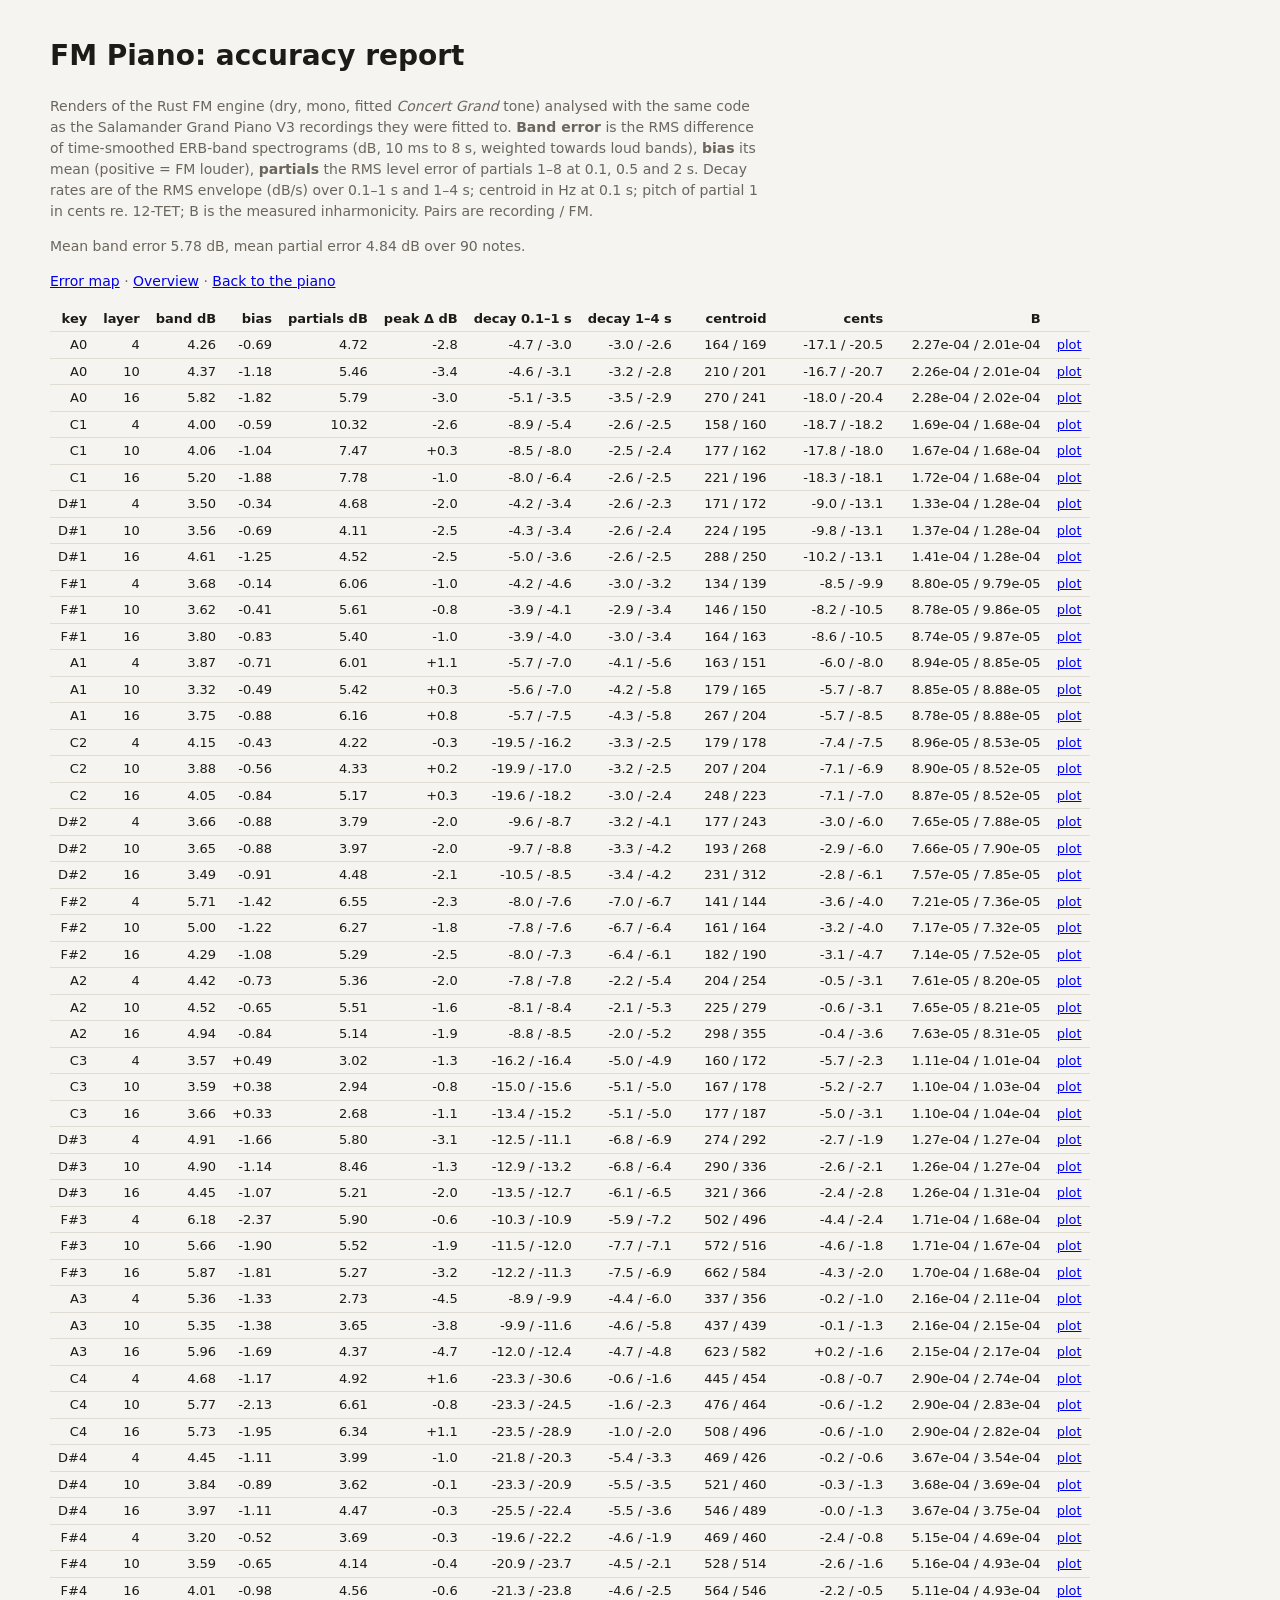
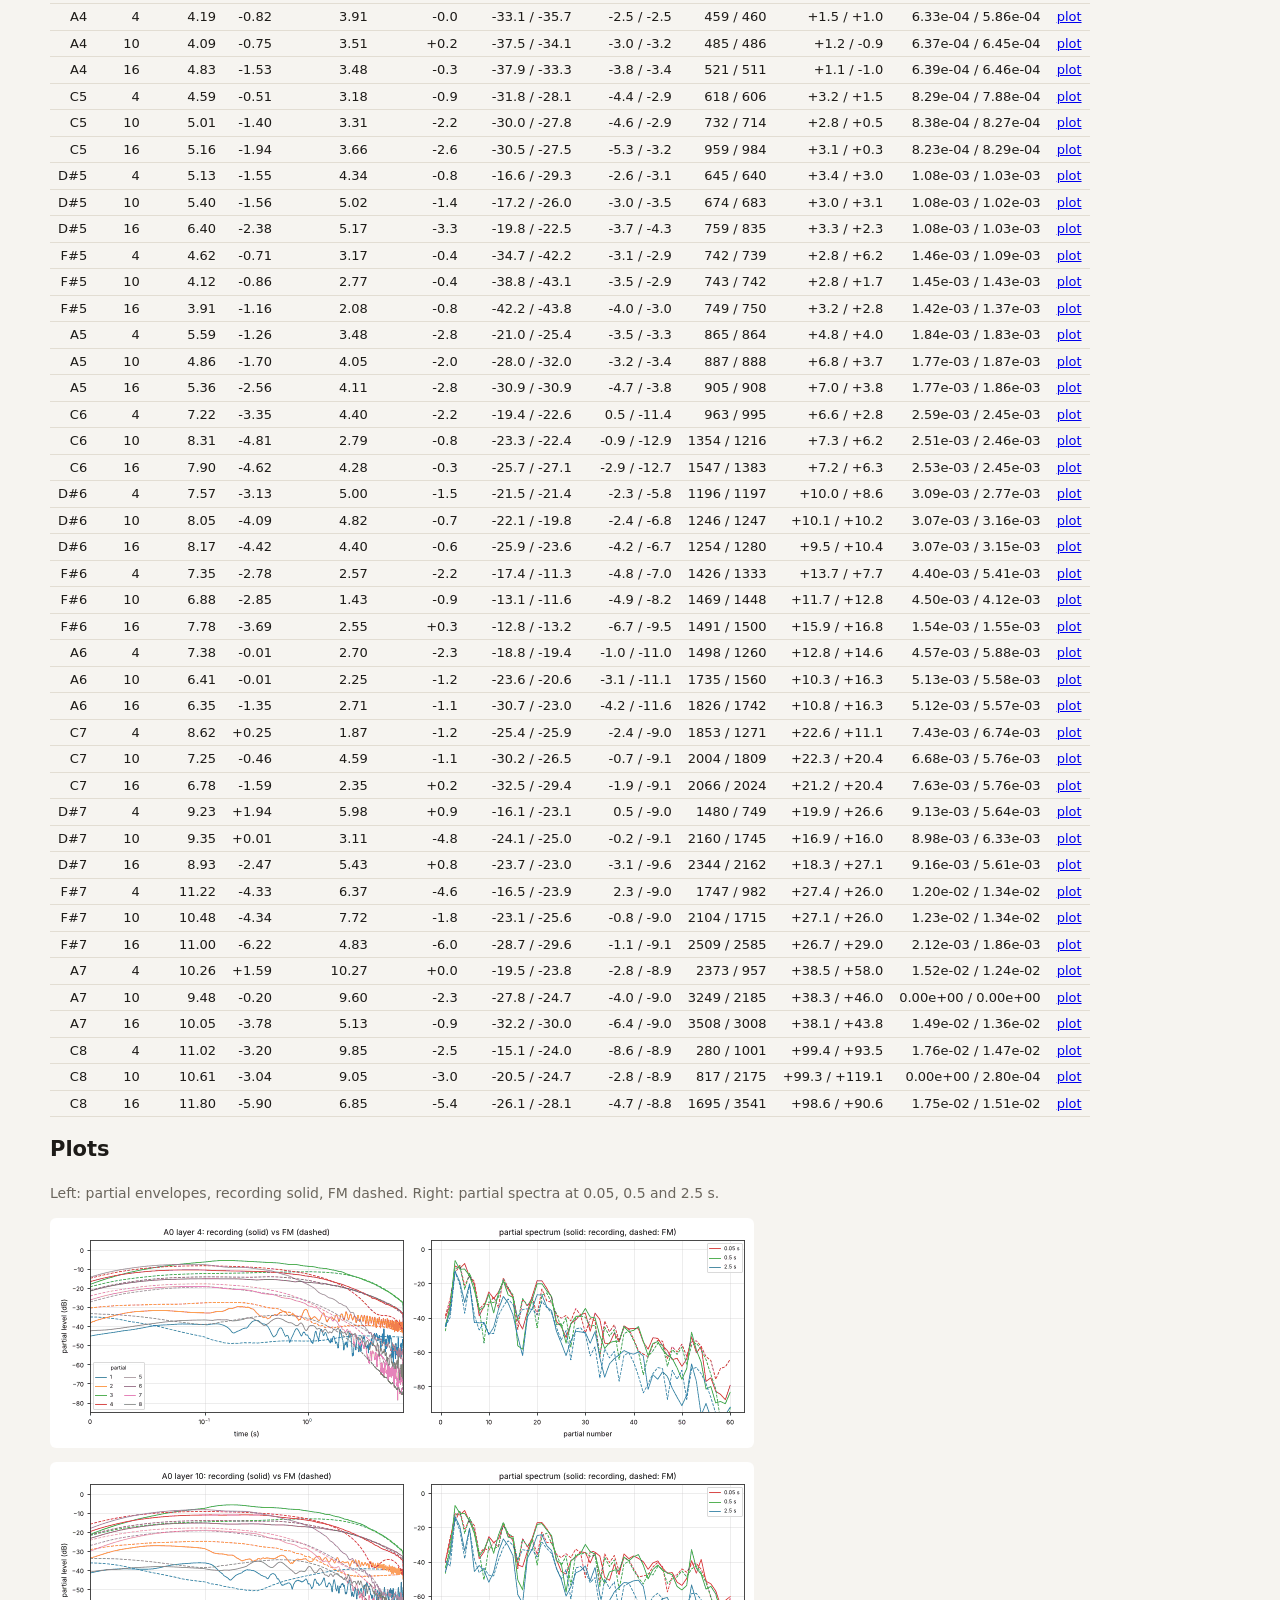
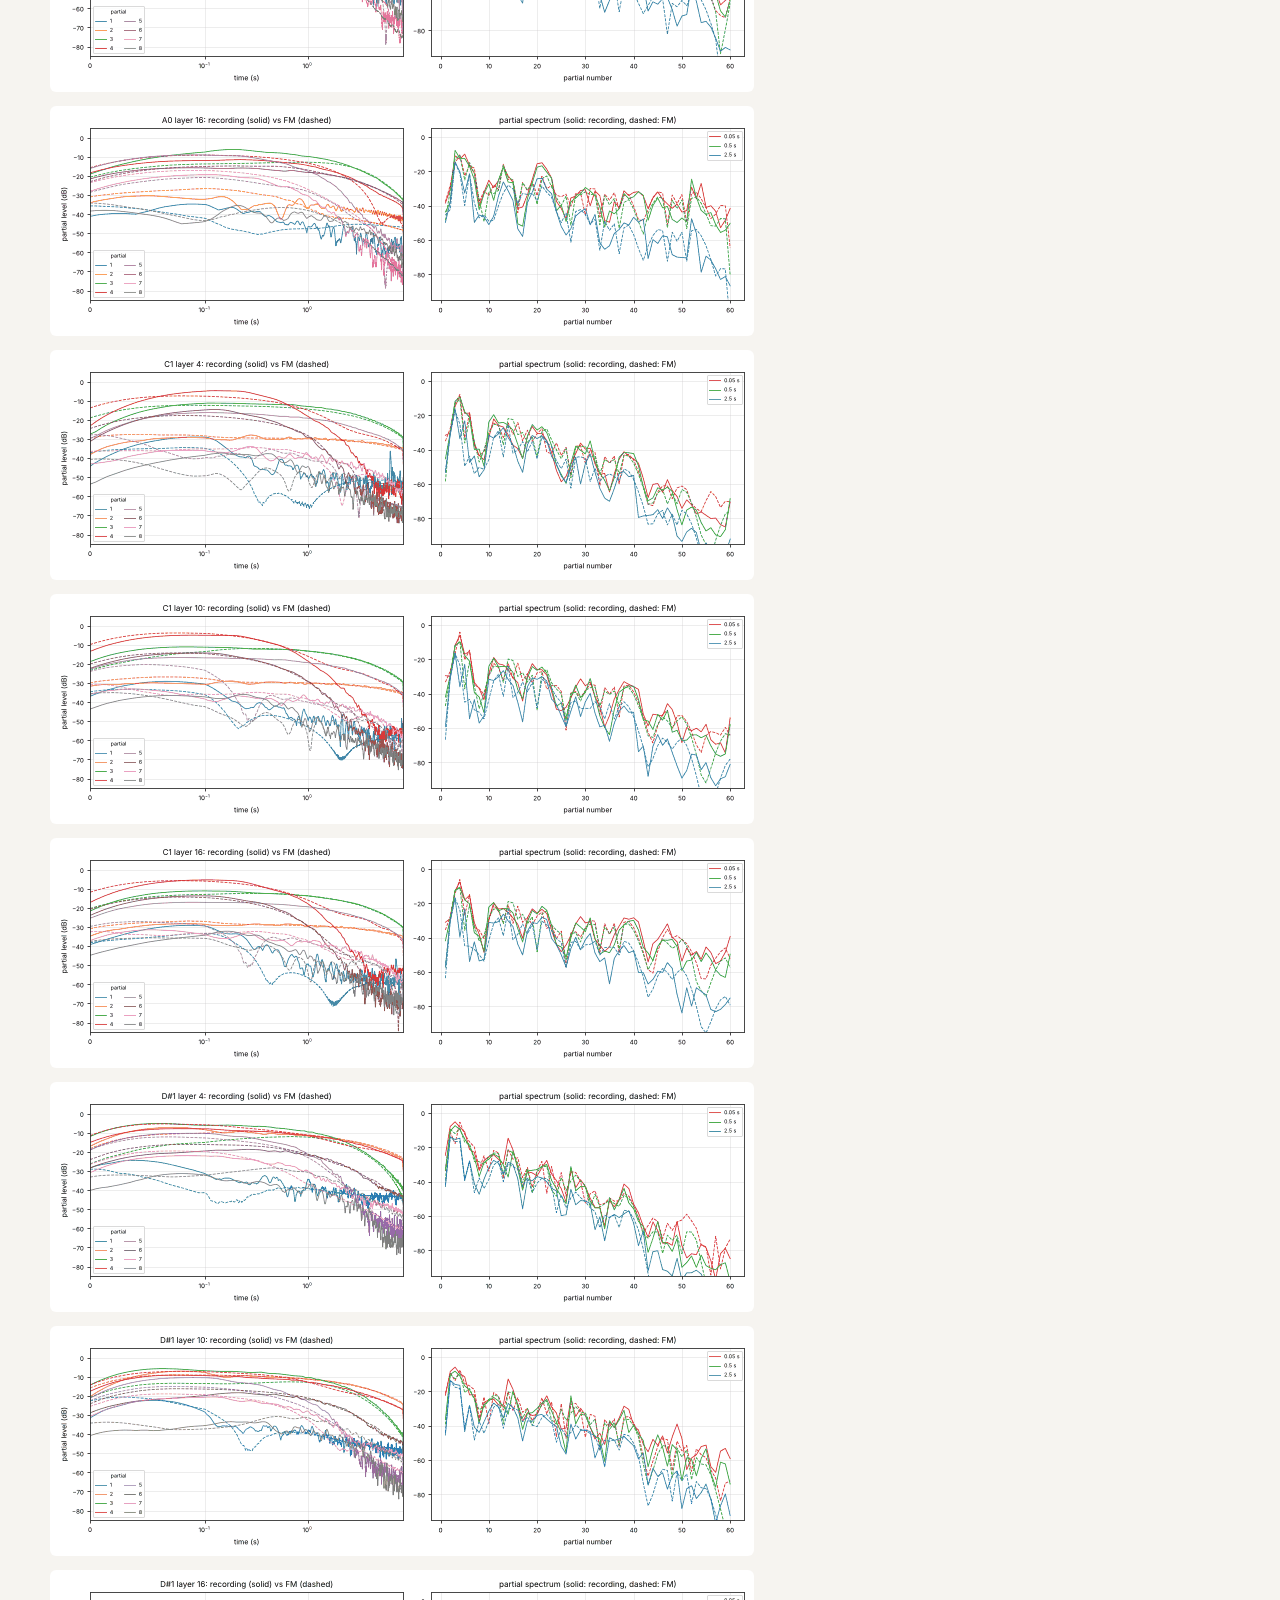
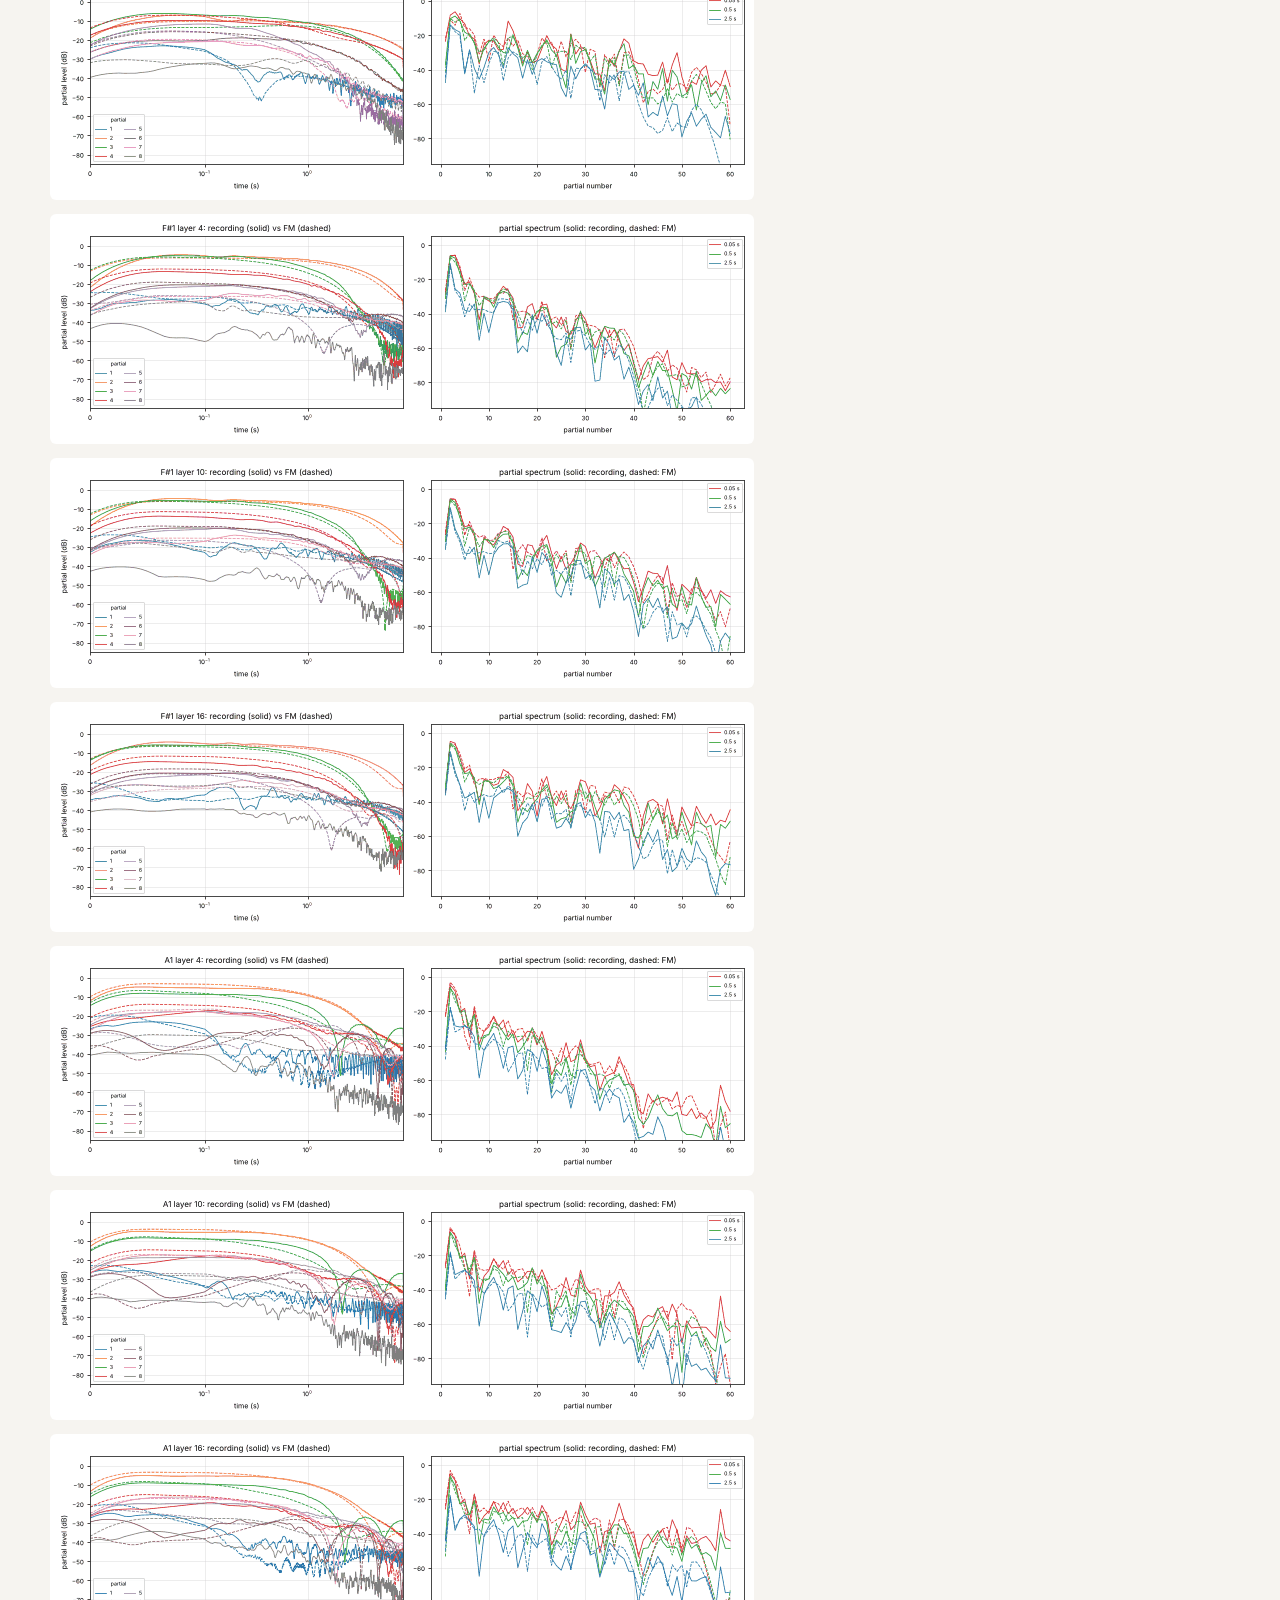
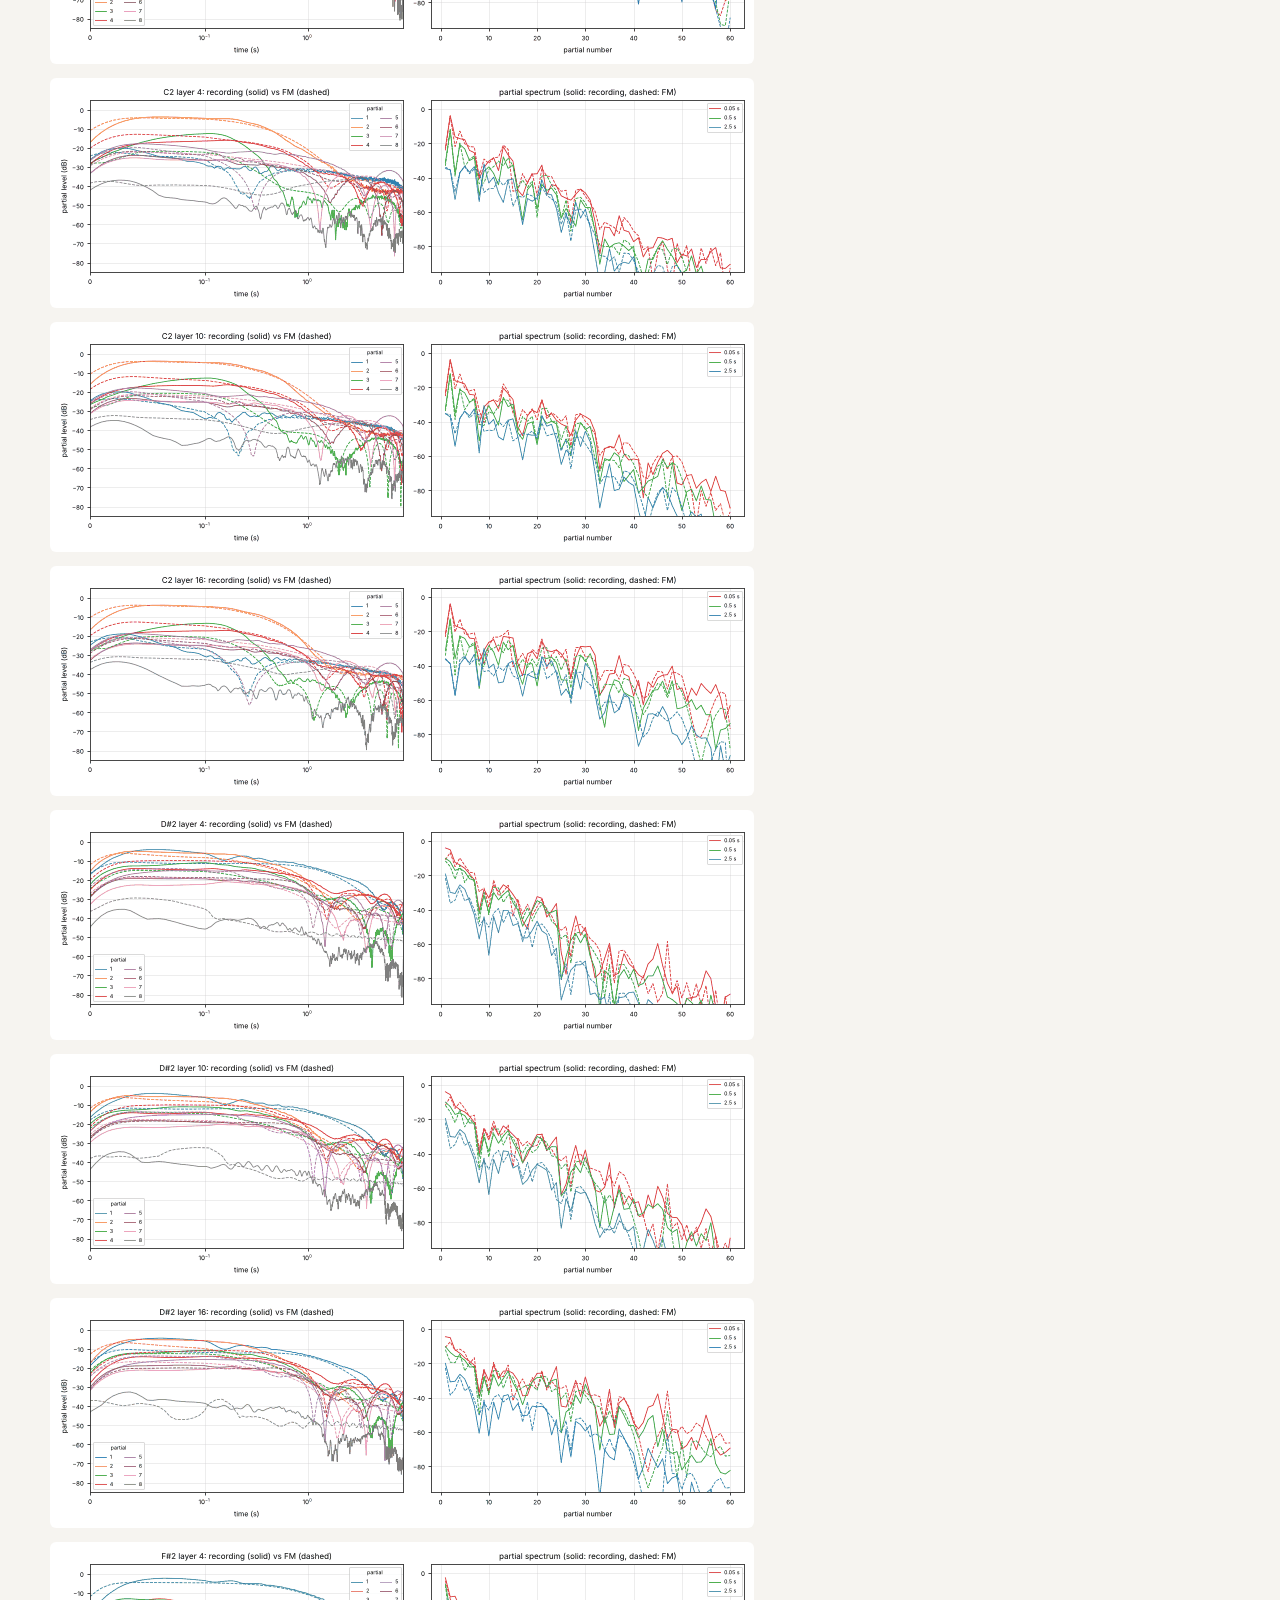
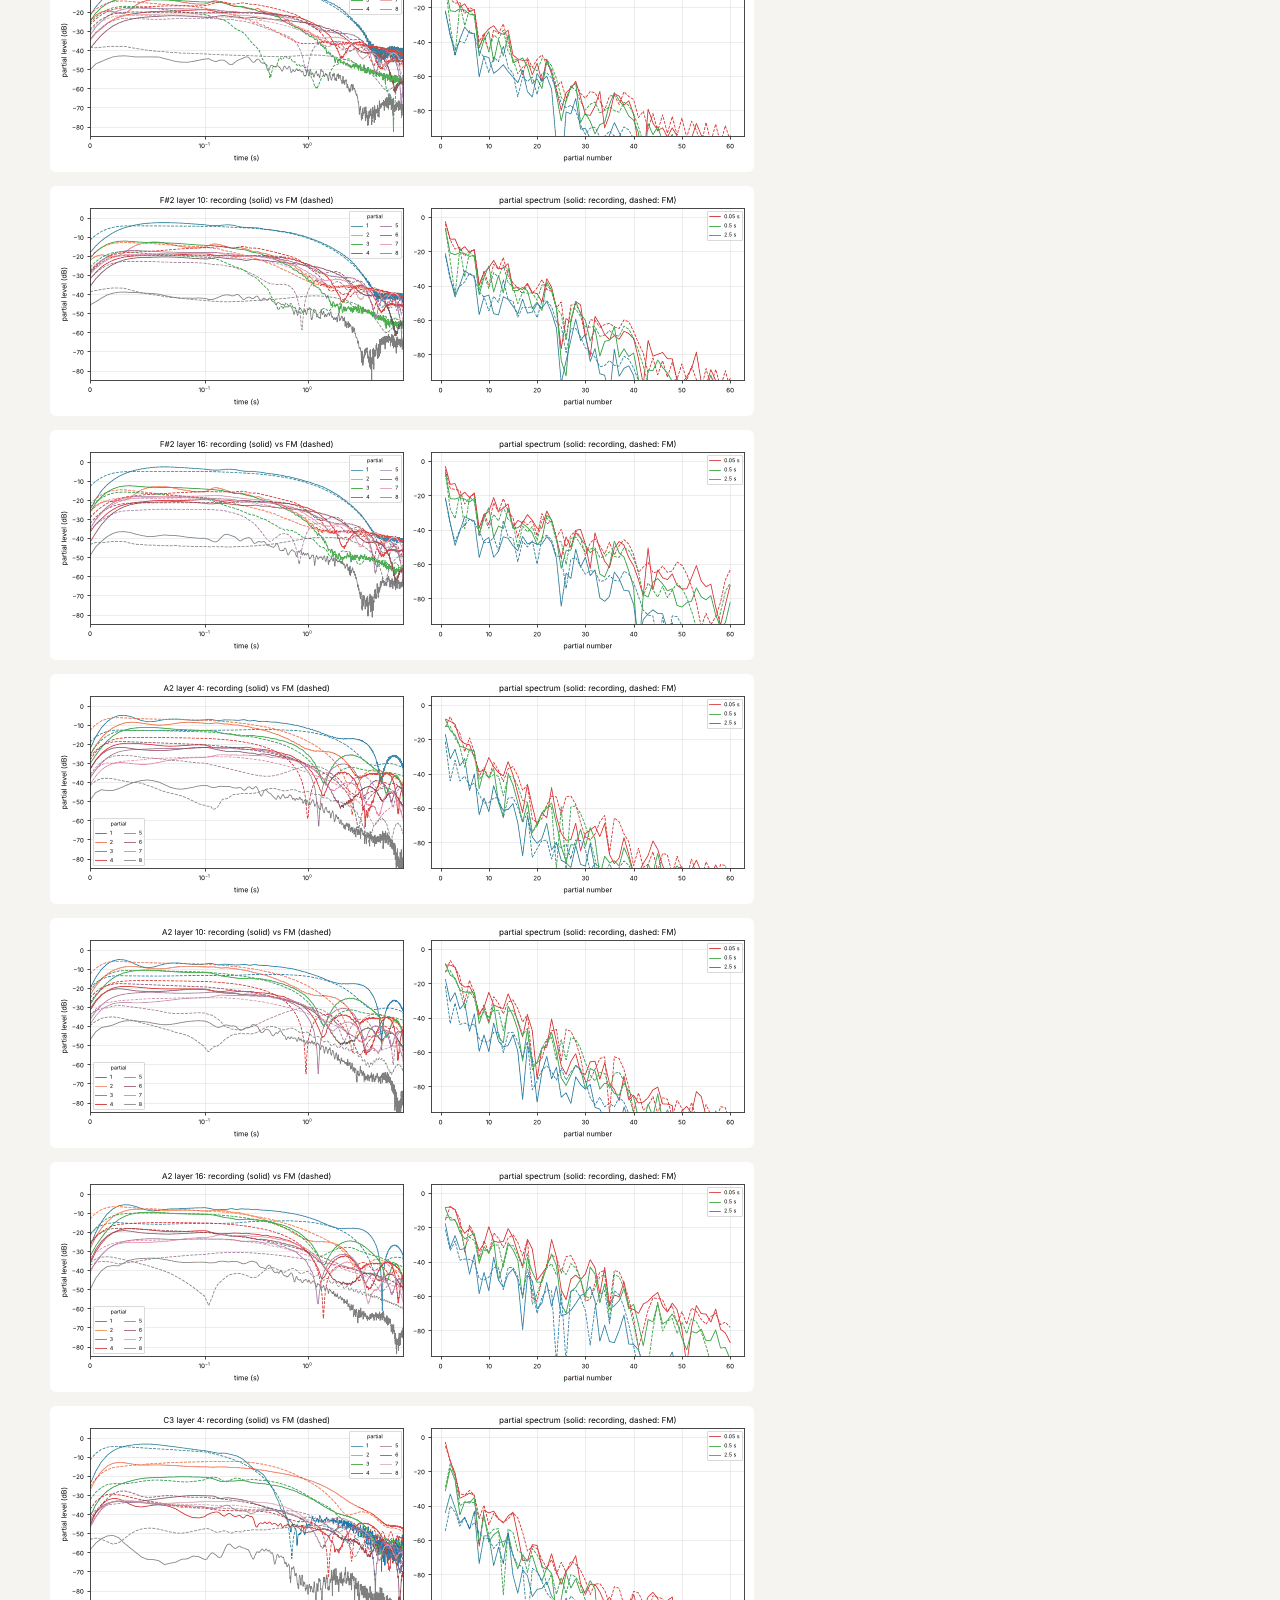
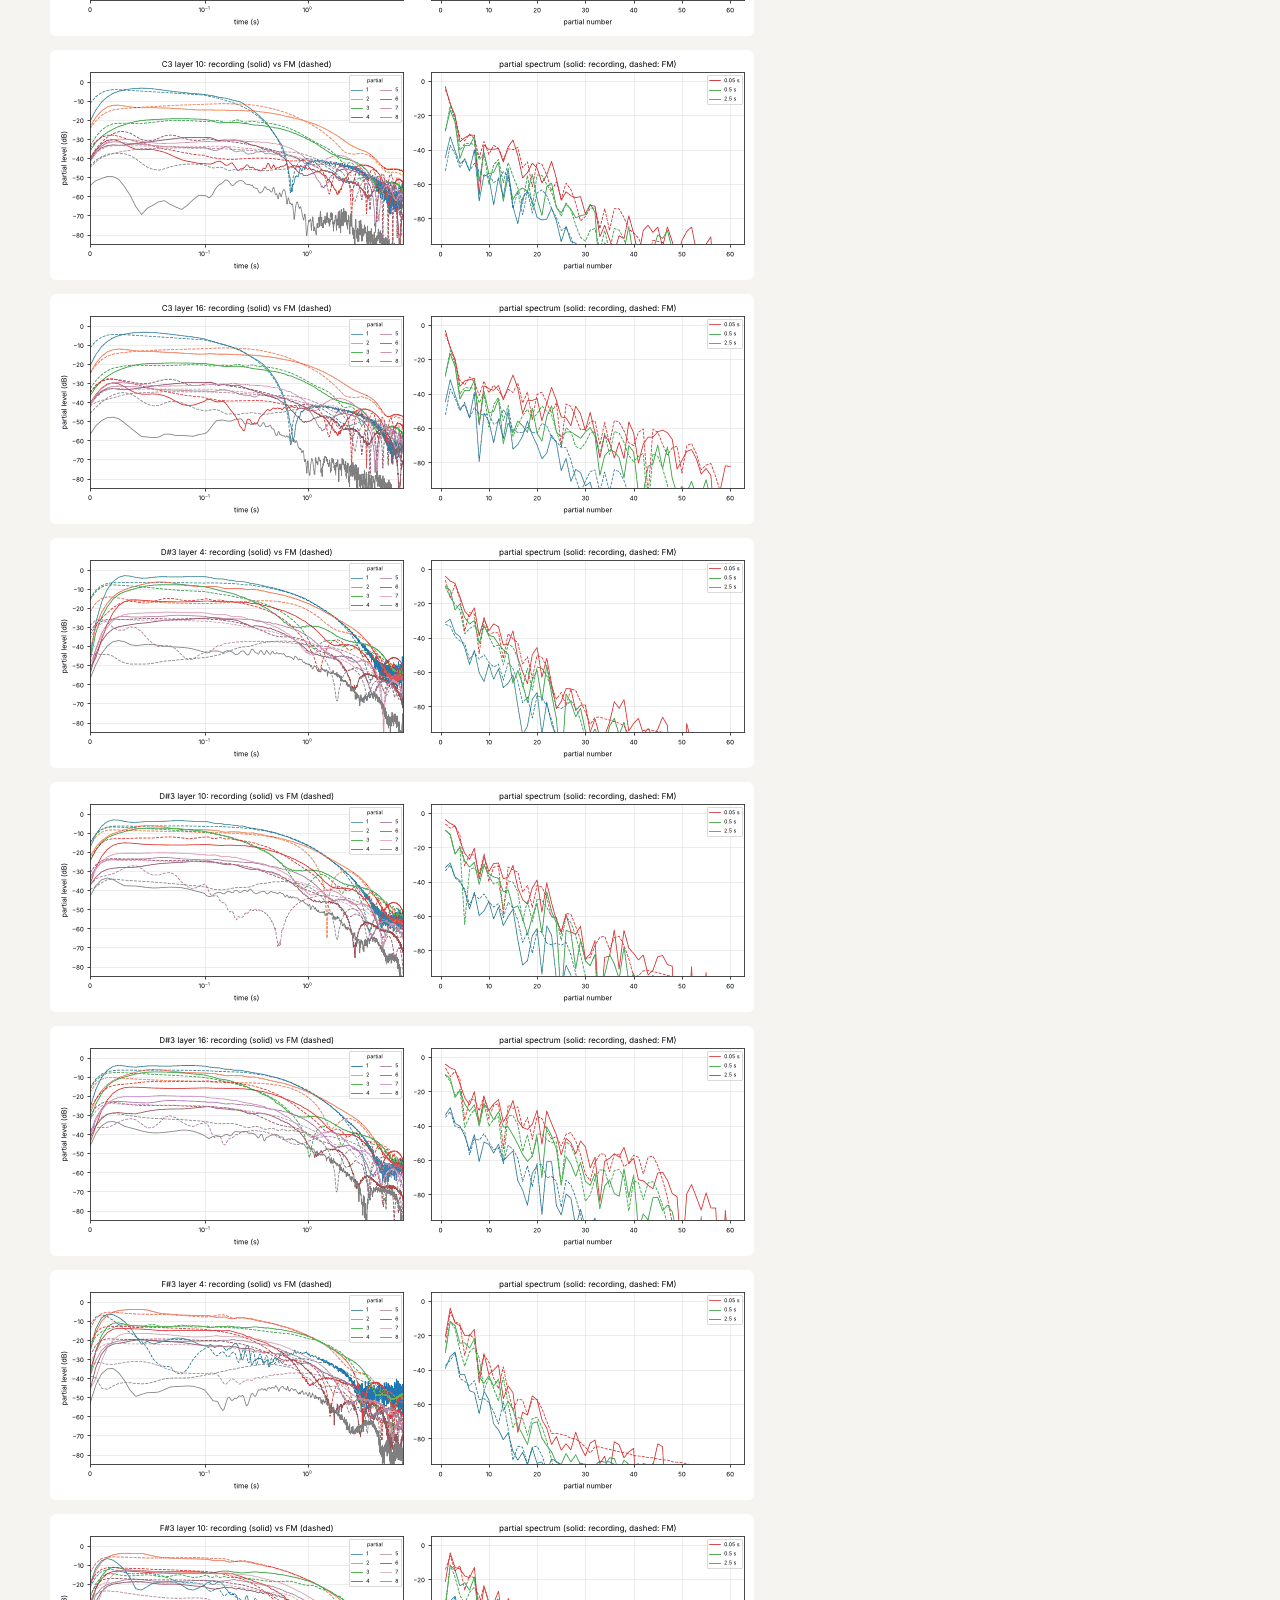
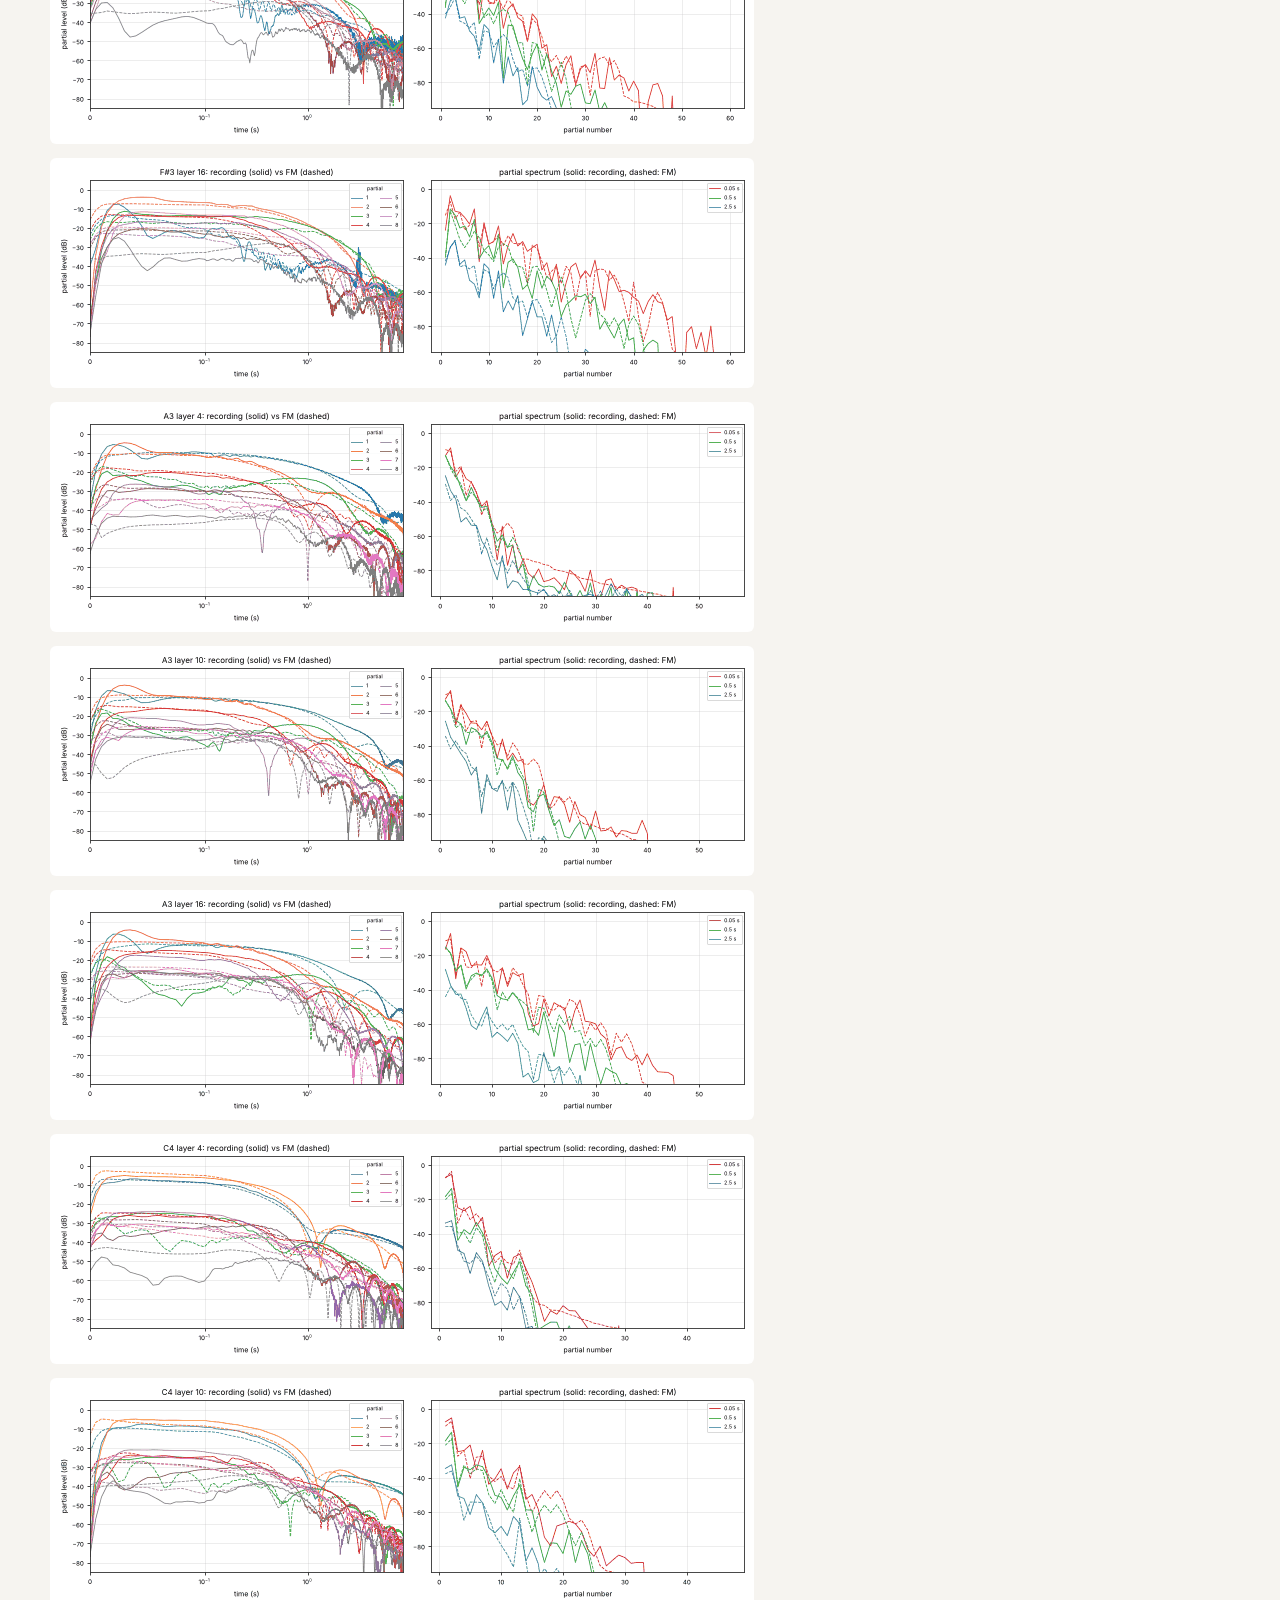
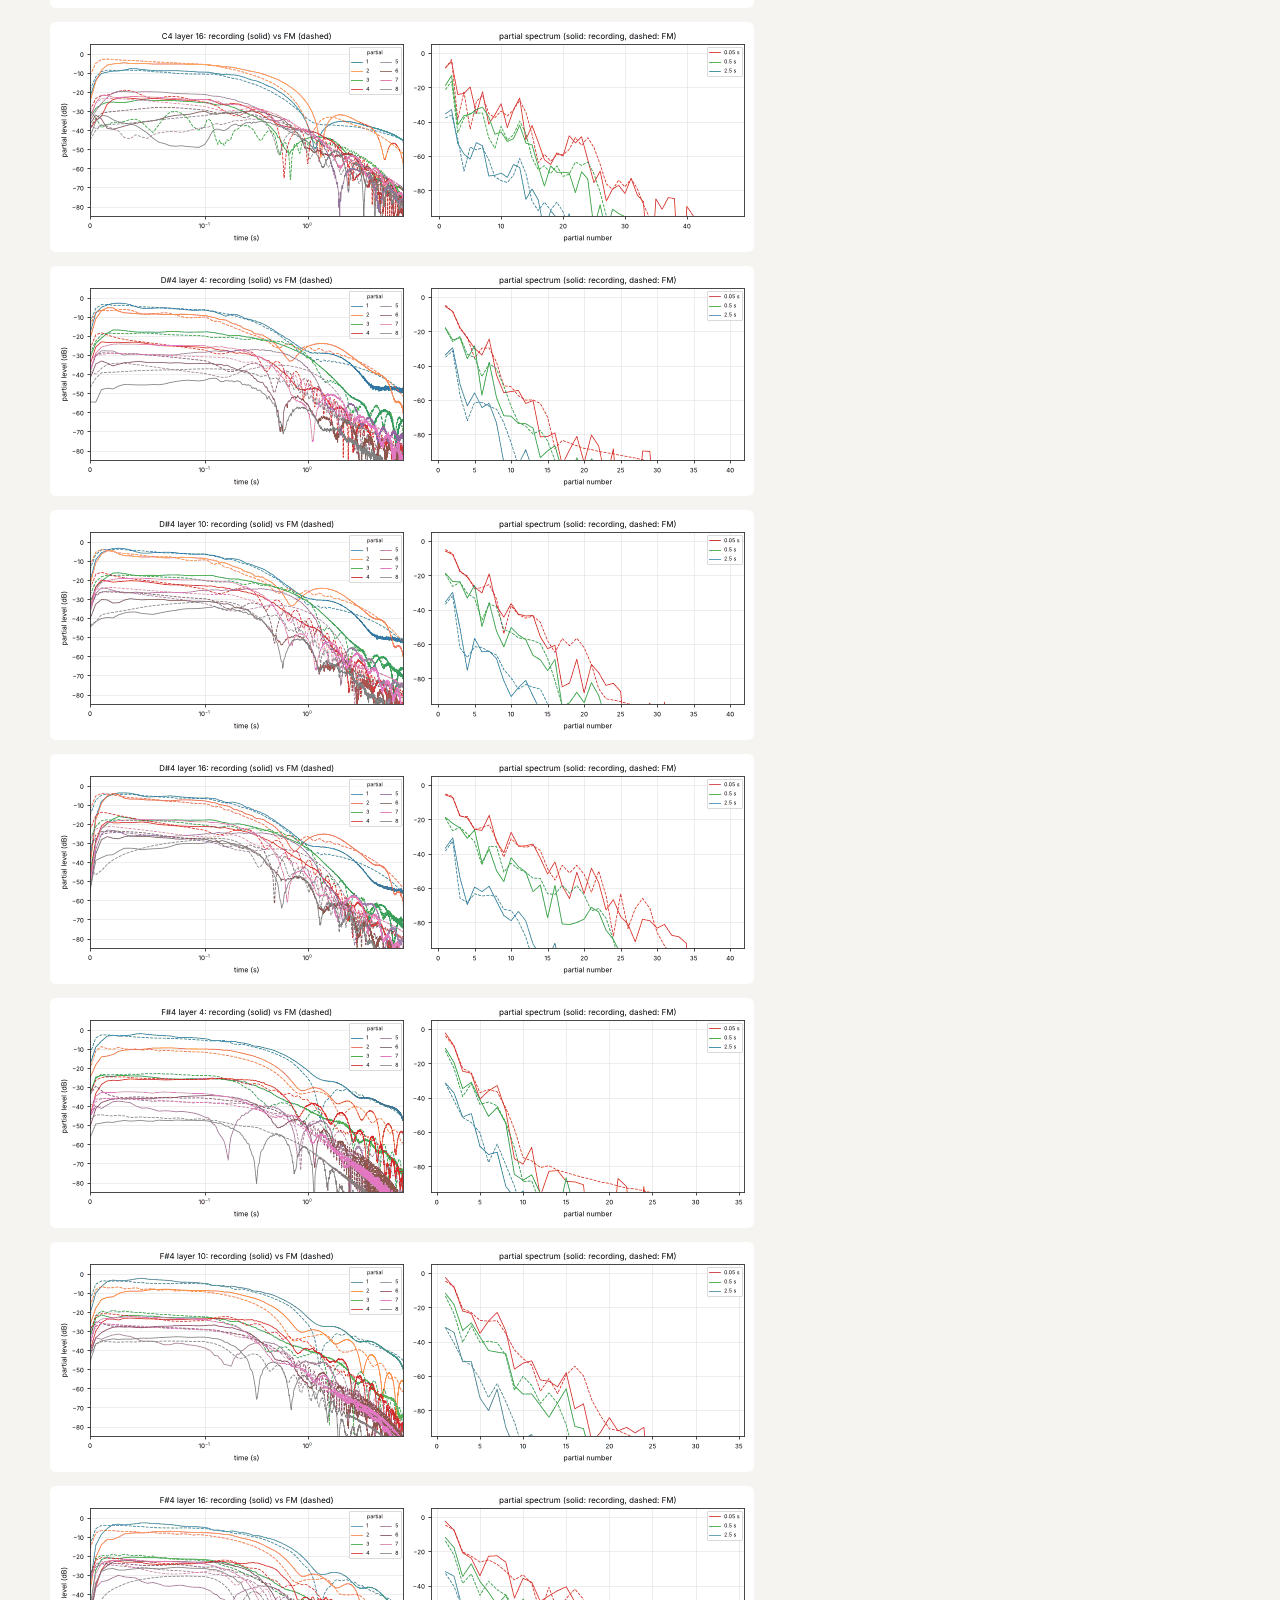
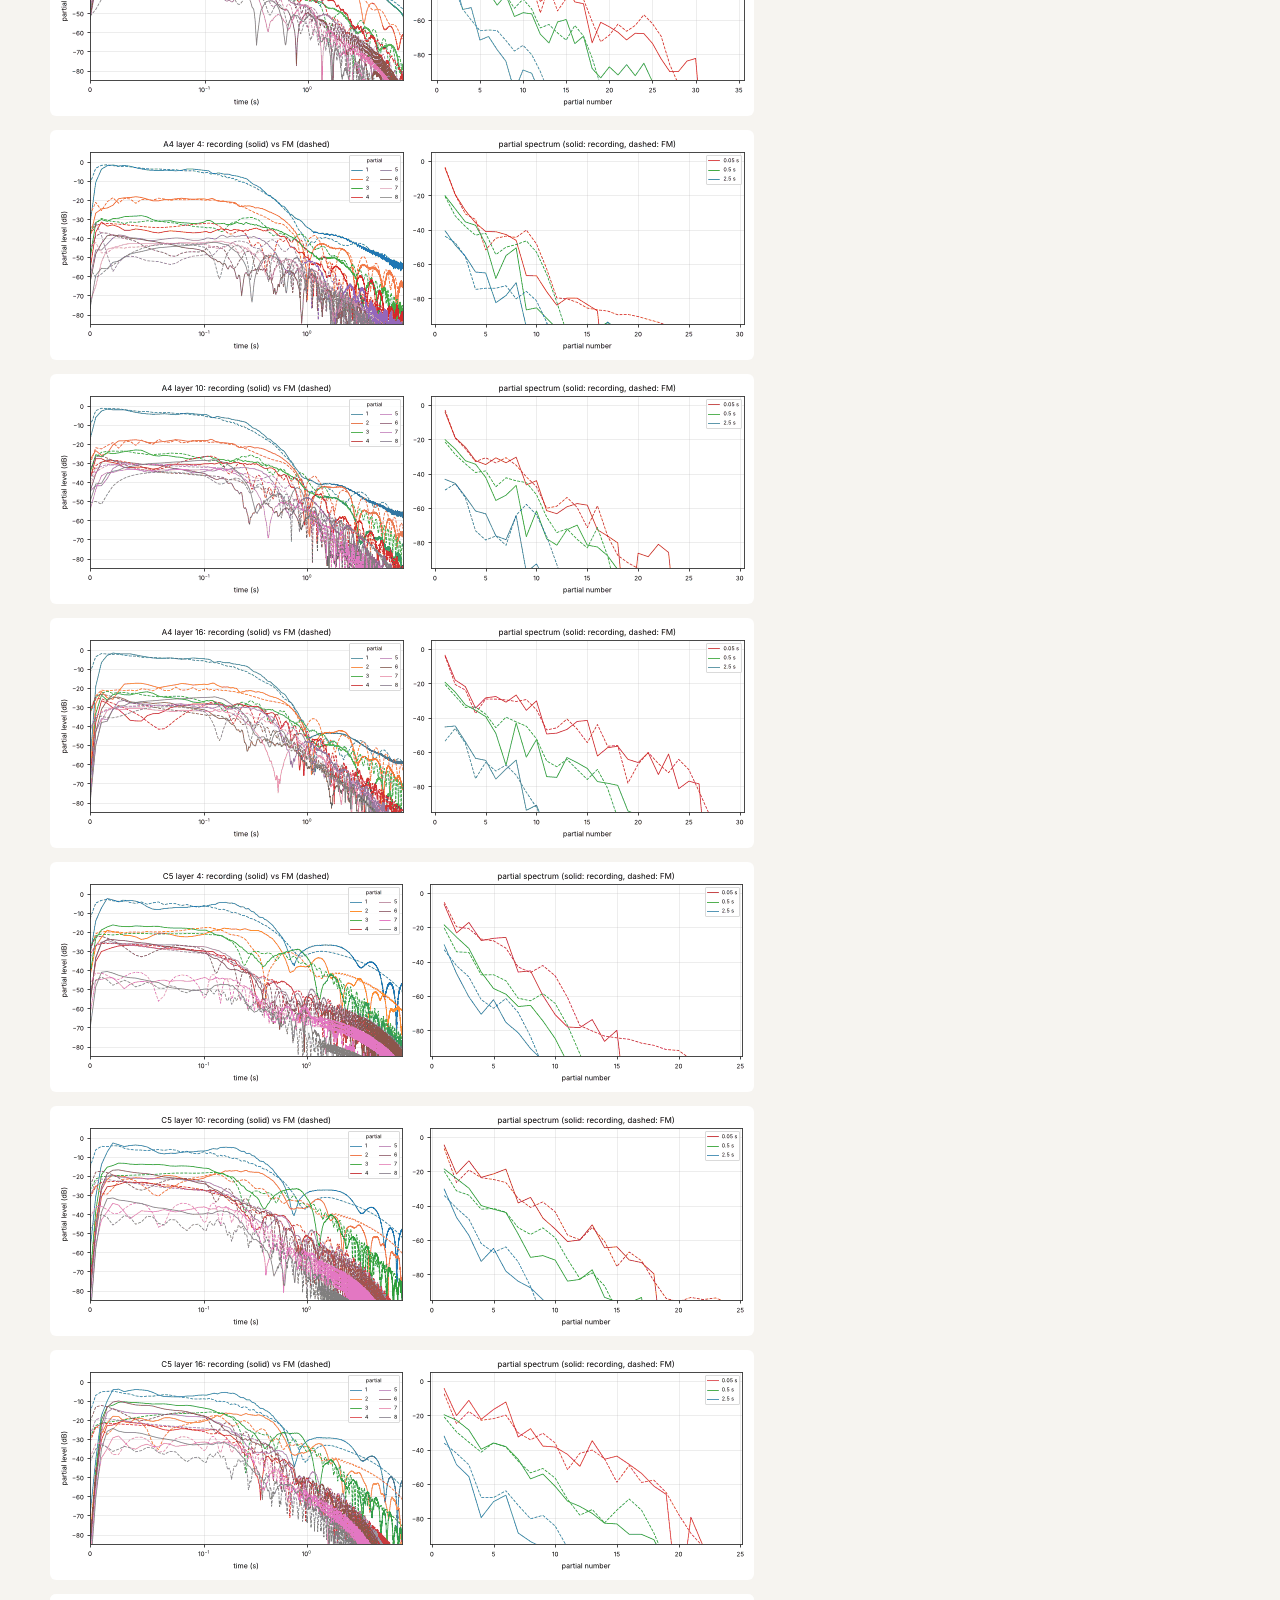
==== docs/img/index.html @ 1aa02323 "Add FM piano: Rust synth fitted to Salamander recordings, WASM web demo An acoustic piano made only " ====
<!doctype html><html lang="en"><head><meta charset="utf-8">
<meta name="viewport" content="width=device-width, initial-scale=1"><title>FM Piano accuracy report</title>
<style>
:root { --bg:#f6f4f0; --text:#1d1b18; --line:#e2ddd3; --muted:#6b665d; color-scheme: light; }
@media (prefers-color-scheme: dark) { :root { --bg:#141310; --text:#ece8df; --line:#34302a; --muted:#a39d91; color-scheme: dark; } }
body { margin:0; padding:16px; background:var(--bg); color:var(--text); font:14px/1.5 system-ui,sans-serif; }
main { max-width:1180px; margin:0 auto; }
.tw { overflow-x:auto; }
table { border-collapse:collapse; font-variant-numeric:tabular-nums; font-size:13px; }
td,th { border-bottom:1px solid var(--line); padding:3px 8px; text-align:right; white-space:nowrap; }
th { position:sticky; top:0; background:var(--bg); }
img { max-width:100%; height:auto; background:#fff; border-radius:6px; }
figure { margin:8px 0; }
p { max-width:80ch; color:var(--muted); }
</style></head><body><main>
<h1>FM Piano: accuracy report</h1>
<p>Renders of the Rust FM engine (dry, mono, fitted <i>Concert Grand</i> tone) analysed with the same code as
the Salamander Grand Piano V3 recordings they were fitted to. <b>Band error</b> is the RMS difference of
time-smoothed ERB-band spectrograms (dB, 10 ms to 8 s, weighted towards loud bands), <b>bias</b> its mean
(positive = FM louder), <b>partials</b> the RMS level error of partials 1–8 at 0.1, 0.5 and 2 s. Decay
rates are of the RMS envelope (dB/s) over 0.1–1 s and 1–4 s; centroid in Hz at 0.1 s; pitch of partial 1
in cents re. 12-TET; B is the measured inharmonicity. Pairs are recording / FM.</p>
<p>Mean band error 5.78 dB, mean partial error 4.84 dB over 90 notes.</p>
<p><a href="error_map.png">Error map</a> · <a href="fit_overview.png">Overview</a> · <a href="../">Back to the piano</a></p>
<div class="tw"><table><thead><tr><th>key</th><th>layer</th><th>band dB</th><th>bias</th><th>partials dB</th>
<th>peak Δ dB</th><th>decay 0.1–1 s</th><th>decay 1–4 s</th><th>centroid</th><th>cents</th><th>B</th><th></th></tr></thead>
<tbody><tr><td>A0</td><td>4</td><td>4.26</td><td>-0.69</td><td>4.72</td><td>-2.8</td><td>-4.7 / -3.0</td><td>-3.0 / -2.6</td><td>164 / 169</td><td>-17.1 / -20.5</td><td>2.27e-04 / 2.01e-04</td><td><a href='cmp_A0_v4.png'>plot</a></td></tr><tr><td>A0</td><td>10</td><td>4.37</td><td>-1.18</td><td>5.46</td><td>-3.4</td><td>-4.6 / -3.1</td><td>-3.2 / -2.8</td><td>210 / 201</td><td>-16.7 / -20.7</td><td>2.26e-04 / 2.01e-04</td><td><a href='cmp_A0_v10.png'>plot</a></td></tr><tr><td>A0</td><td>16</td><td>5.82</td><td>-1.82</td><td>5.79</td><td>-3.0</td><td>-5.1 / -3.5</td><td>-3.5 / -2.9</td><td>270 / 241</td><td>-18.0 / -20.4</td><td>2.28e-04 / 2.02e-04</td><td><a href='cmp_A0_v16.png'>plot</a></td></tr><tr><td>C1</td><td>4</td><td>4.00</td><td>-0.59</td><td>10.32</td><td>-2.6</td><td>-8.9 / -5.4</td><td>-2.6 / -2.5</td><td>158 / 160</td><td>-18.7 / -18.2</td><td>1.69e-04 / 1.68e-04</td><td><a href='cmp_C1_v4.png'>plot</a></td></tr><tr><td>C1</td><td>10</td><td>4.06</td><td>-1.04</td><td>7.47</td><td>+0.3</td><td>-8.5 / -8.0</td><td>-2.5 / -2.4</td><td>177 / 162</td><td>-17.8 / -18.0</td><td>1.67e-04 / 1.68e-04</td><td><a href='cmp_C1_v10.png'>plot</a></td></tr><tr><td>C1</td><td>16</td><td>5.20</td><td>-1.88</td><td>7.78</td><td>-1.0</td><td>-8.0 / -6.4</td><td>-2.6 / -2.5</td><td>221 / 196</td><td>-18.3 / -18.1</td><td>1.72e-04 / 1.68e-04</td><td><a href='cmp_C1_v16.png'>plot</a></td></tr><tr><td>D#1</td><td>4</td><td>3.50</td><td>-0.34</td><td>4.68</td><td>-2.0</td><td>-4.2 / -3.4</td><td>-2.6 / -2.3</td><td>171 / 172</td><td>-9.0 / -13.1</td><td>1.33e-04 / 1.28e-04</td><td><a href='cmp_Ds1_v4.png'>plot</a></td></tr><tr><td>D#1</td><td>10</td><td>3.56</td><td>-0.69</td><td>4.11</td><td>-2.5</td><td>-4.3 / -3.4</td><td>-2.6 / -2.4</td><td>224 / 195</td><td>-9.8 / -13.1</td><td>1.37e-04 / 1.28e-04</td><td><a href='cmp_Ds1_v10.png'>plot</a></td></tr><tr><td>D#1</td><td>16</td><td>4.61</td><td>-1.25</td><td>4.52</td><td>-2.5</td><td>-5.0 / -3.6</td><td>-2.6 / -2.5</td><td>288 / 250</td><td>-10.2 / -13.1</td><td>1.41e-04 / 1.28e-04</td><td><a href='cmp_Ds1_v16.png'>plot</a></td></tr><tr><td>F#1</td><td>4</td><td>3.68</td><td>-0.14</td><td>6.06</td><td>-1.0</td><td>-4.2 / -4.6</td><td>-3.0 / -3.2</td><td>134 / 139</td><td>-8.5 / -9.9</td><td>8.80e-05 / 9.79e-05</td><td><a href='cmp_Fs1_v4.png'>plot</a></td></tr><tr><td>F#1</td><td>10</td><td>3.62</td><td>-0.41</td><td>5.61</td><td>-0.8</td><td>-3.9 / -4.1</td><td>-2.9 / -3.4</td><td>146 / 150</td><td>-8.2 / -10.5</td><td>8.78e-05 / 9.86e-05</td><td><a href='cmp_Fs1_v10.png'>plot</a></td></tr><tr><td>F#1</td><td>16</td><td>3.80</td><td>-0.83</td><td>5.40</td><td>-1.0</td><td>-3.9 / -4.0</td><td>-3.0 / -3.4</td><td>164 / 163</td><td>-8.6 / -10.5</td><td>8.74e-05 / 9.87e-05</td><td><a href='cmp_Fs1_v16.png'>plot</a></td></tr><tr><td>A1</td><td>4</td><td>3.87</td><td>-0.71</td><td>6.01</td><td>+1.1</td><td>-5.7 / -7.0</td><td>-4.1 / -5.6</td><td>163 / 151</td><td>-6.0 / -8.0</td><td>8.94e-05 / 8.85e-05</td><td><a href='cmp_A1_v4.png'>plot</a></td></tr><tr><td>A1</td><td>10</td><td>3.32</td><td>-0.49</td><td>5.42</td><td>+0.3</td><td>-5.6 / -7.0</td><td>-4.2 / -5.8</td><td>179 / 165</td><td>-5.7 / -8.7</td><td>8.85e-05 / 8.88e-05</td><td><a href='cmp_A1_v10.png'>plot</a></td></tr><tr><td>A1</td><td>16</td><td>3.75</td><td>-0.88</td><td>6.16</td><td>+0.8</td><td>-5.7 / -7.5</td><td>-4.3 / -5.8</td><td>267 / 204</td><td>-5.7 / -8.5</td><td>8.78e-05 / 8.88e-05</td><td><a href='cmp_A1_v16.png'>plot</a></td></tr><tr><td>C2</td><td>4</td><td>4.15</td><td>-0.43</td><td>4.22</td><td>-0.3</td><td>-19.5 / -16.2</td><td>-3.3 / -2.5</td><td>179 / 178</td><td>-7.4 / -7.5</td><td>8.96e-05 / 8.53e-05</td><td><a href='cmp_C2_v4.png'>plot</a></td></tr><tr><td>C2</td><td>10</td><td>3.88</td><td>-0.56</td><td>4.33</td><td>+0.2</td><td>-19.9 / -17.0</td><td>-3.2 / -2.5</td><td>207 / 204</td><td>-7.1 / -6.9</td><td>8.90e-05 / 8.52e-05</td><td><a href='cmp_C2_v10.png'>plot</a></td></tr><tr><td>C2</td><td>16</td><td>4.05</td><td>-0.84</td><td>5.17</td><td>+0.3</td><td>-19.6 / -18.2</td><td>-3.0 / -2.4</td><td>248 / 223</td><td>-7.1 / -7.0</td><td>8.87e-05 / 8.52e-05</td><td><a href='cmp_C2_v16.png'>plot</a></td></tr><tr><td>D#2</td><td>4</td><td>3.66</td><td>-0.88</td><td>3.79</td><td>-2.0</td><td>-9.6 / -8.7</td><td>-3.2 / -4.1</td><td>177 / 243</td><td>-3.0 / -6.0</td><td>7.65e-05 / 7.88e-05</td><td><a href='cmp_Ds2_v4.png'>plot</a></td></tr><tr><td>D#2</td><td>10</td><td>3.65</td><td>-0.88</td><td>3.97</td><td>-2.0</td><td>-9.7 / -8.8</td><td>-3.3 / -4.2</td><td>193 / 268</td><td>-2.9 / -6.0</td><td>7.66e-05 / 7.90e-05</td><td><a href='cmp_Ds2_v10.png'>plot</a></td></tr><tr><td>D#2</td><td>16</td><td>3.49</td><td>-0.91</td><td>4.48</td><td>-2.1</td><td>-10.5 / -8.5</td><td>-3.4 / -4.2</td><td>231 / 312</td><td>-2.8 / -6.1</td><td>7.57e-05 / 7.85e-05</td><td><a href='cmp_Ds2_v16.png'>plot</a></td></tr><tr><td>F#2</td><td>4</td><td>5.71</td><td>-1.42</td><td>6.55</td><td>-2.3</td><td>-8.0 / -7.6</td><td>-7.0 / -6.7</td><td>141 / 144</td><td>-3.6 / -4.0</td><td>7.21e-05 / 7.36e-05</td><td><a href='cmp_Fs2_v4.png'>plot</a></td></tr><tr><td>F#2</td><td>10</td><td>5.00</td><td>-1.22</td><td>6.27</td><td>-1.8</td><td>-7.8 / -7.6</td><td>-6.7 / -6.4</td><td>161 / 164</td><td>-3.2 / -4.0</td><td>7.17e-05 / 7.32e-05</td><td><a href='cmp_Fs2_v10.png'>plot</a></td></tr><tr><td>F#2</td><td>16</td><td>4.29</td><td>-1.08</td><td>5.29</td><td>-2.5</td><td>-8.0 / -7.3</td><td>-6.4 / -6.1</td><td>182 / 190</td><td>-3.1 / -4.7</td><td>7.14e-05 / 7.52e-05</td><td><a href='cmp_Fs2_v16.png'>plot</a></td></tr><tr><td>A2</td><td>4</td><td>4.42</td><td>-0.73</td><td>5.36</td><td>-2.0</td><td>-7.8 / -7.8</td><td>-2.2 / -5.4</td><td>204 / 254</td><td>-0.5 / -3.1</td><td>7.61e-05 / 8.20e-05</td><td><a href='cmp_A2_v4.png'>plot</a></td></tr><tr><td>A2</td><td>10</td><td>4.52</td><td>-0.65</td><td>5.51</td><td>-1.6</td><td>-8.1 / -8.4</td><td>-2.1 / -5.3</td><td>225 / 279</td><td>-0.6 / -3.1</td><td>7.65e-05 / 8.21e-05</td><td><a href='cmp_A2_v10.png'>plot</a></td></tr><tr><td>A2</td><td>16</td><td>4.94</td><td>-0.84</td><td>5.14</td><td>-1.9</td><td>-8.8 / -8.5</td><td>-2.0 / -5.2</td><td>298 / 355</td><td>-0.4 / -3.6</td><td>7.63e-05 / 8.31e-05</td><td><a href='cmp_A2_v16.png'>plot</a></td></tr><tr><td>C3</td><td>4</td><td>3.57</td><td>+0.49</td><td>3.02</td><td>-1.3</td><td>-16.2 / -16.4</td><td>-5.0 / -4.9</td><td>160 / 172</td><td>-5.7 / -2.3</td><td>1.11e-04 / 1.01e-04</td><td><a href='cmp_C3_v4.png'>plot</a></td></tr><tr><td>C3</td><td>10</td><td>3.59</td><td>+0.38</td><td>2.94</td><td>-0.8</td><td>-15.0 / -15.6</td><td>-5.1 / -5.0</td><td>167 / 178</td><td>-5.2 / -2.7</td><td>1.10e-04 / 1.03e-04</td><td><a href='cmp_C3_v10.png'>plot</a></td></tr><tr><td>C3</td><td>16</td><td>3.66</td><td>+0.33</td><td>2.68</td><td>-1.1</td><td>-13.4 / -15.2</td><td>-5.1 / -5.0</td><td>177 / 187</td><td>-5.0 / -3.1</td><td>1.10e-04 / 1.04e-04</td><td><a href='cmp_C3_v16.png'>plot</a></td></tr><tr><td>D#3</td><td>4</td><td>4.91</td><td>-1.66</td><td>5.80</td><td>-3.1</td><td>-12.5 / -11.1</td><td>-6.8 / -6.9</td><td>274 / 292</td><td>-2.7 / -1.9</td><td>1.27e-04 / 1.27e-04</td><td><a href='cmp_Ds3_v4.png'>plot</a></td></tr><tr><td>D#3</td><td>10</td><td>4.90</td><td>-1.14</td><td>8.46</td><td>-1.3</td><td>-12.9 / -13.2</td><td>-6.8 / -6.4</td><td>290 / 336</td><td>-2.6 / -2.1</td><td>1.26e-04 / 1.27e-04</td><td><a href='cmp_Ds3_v10.png'>plot</a></td></tr><tr><td>D#3</td><td>16</td><td>4.45</td><td>-1.07</td><td>5.21</td><td>-2.0</td><td>-13.5 / -12.7</td><td>-6.1 / -6.5</td><td>321 / 366</td><td>-2.4 / -2.8</td><td>1.26e-04 / 1.31e-04</td><td><a href='cmp_Ds3_v16.png'>plot</a></td></tr><tr><td>F#3</td><td>4</td><td>6.18</td><td>-2.37</td><td>5.90</td><td>-0.6</td><td>-10.3 / -10.9</td><td>-5.9 / -7.2</td><td>502 / 496</td><td>-4.4 / -2.4</td><td>1.71e-04 / 1.68e-04</td><td><a href='cmp_Fs3_v4.png'>plot</a></td></tr><tr><td>F#3</td><td>10</td><td>5.66</td><td>-1.90</td><td>5.52</td><td>-1.9</td><td>-11.5 / -12.0</td><td>-7.7 / -7.1</td><td>572 / 516</td><td>-4.6 / -1.8</td><td>1.71e-04 / 1.67e-04</td><td><a href='cmp_Fs3_v10.png'>plot</a></td></tr><tr><td>F#3</td><td>16</td><td>5.87</td><td>-1.81</td><td>5.27</td><td>-3.2</td><td>-12.2 / -11.3</td><td>-7.5 / -6.9</td><td>662 / 584</td><td>-4.3 / -2.0</td><td>1.70e-04 / 1.68e-04</td><td><a href='cmp_Fs3_v16.png'>plot</a></td></tr><tr><td>A3</td><td>4</td><td>5.36</td><td>-1.33</td><td>2.73</td><td>-4.5</td><td>-8.9 / -9.9</td><td>-4.4 / -6.0</td><td>337 / 356</td><td>-0.2 / -1.0</td><td>2.16e-04 / 2.11e-04</td><td><a href='cmp_A3_v4.png'>plot</a></td></tr><tr><td>A3</td><td>10</td><td>5.35</td><td>-1.38</td><td>3.65</td><td>-3.8</td><td>-9.9 / -11.6</td><td>-4.6 / -5.8</td><td>437 / 439</td><td>-0.1 / -1.3</td><td>2.16e-04 / 2.15e-04</td><td><a href='cmp_A3_v10.png'>plot</a></td></tr><tr><td>A3</td><td>16</td><td>5.96</td><td>-1.69</td><td>4.37</td><td>-4.7</td><td>-12.0 / -12.4</td><td>-4.7 / -4.8</td><td>623 / 582</td><td>+0.2 / -1.6</td><td>2.15e-04 / 2.17e-04</td><td><a href='cmp_A3_v16.png'>plot</a></td></tr><tr><td>C4</td><td>4</td><td>4.68</td><td>-1.17</td><td>4.92</td><td>+1.6</td><td>-23.3 / -30.6</td><td>-0.6 / -1.6</td><td>445 / 454</td><td>-0.8 / -0.7</td><td>2.90e-04 / 2.74e-04</td><td><a href='cmp_C4_v4.png'>plot</a></td></tr><tr><td>C4</td><td>10</td><td>5.77</td><td>-2.13</td><td>6.61</td><td>-0.8</td><td>-23.3 / -24.5</td><td>-1.6 / -2.3</td><td>476 / 464</td><td>-0.6 / -1.2</td><td>2.90e-04 / 2.83e-04</td><td><a href='cmp_C4_v10.png'>plot</a></td></tr><tr><td>C4</td><td>16</td><td>5.73</td><td>-1.95</td><td>6.34</td><td>+1.1</td><td>-23.5 / -28.9</td><td>-1.0 / -2.0</td><td>508 / 496</td><td>-0.6 / -1.0</td><td>2.90e-04 / 2.82e-04</td><td><a href='cmp_C4_v16.png'>plot</a></td></tr><tr><td>D#4</td><td>4</td><td>4.45</td><td>-1.11</td><td>3.99</td><td>-1.0</td><td>-21.8 / -20.3</td><td>-5.4 / -3.3</td><td>469 / 426</td><td>-0.2 / -0.6</td><td>3.67e-04 / 3.54e-04</td><td><a href='cmp_Ds4_v4.png'>plot</a></td></tr><tr><td>D#4</td><td>10</td><td>3.84</td><td>-0.89</td><td>3.62</td><td>-0.1</td><td>-23.3 / -20.9</td><td>-5.5 / -3.5</td><td>521 / 460</td><td>-0.3 / -1.3</td><td>3.68e-04 / 3.69e-04</td><td><a href='cmp_Ds4_v10.png'>plot</a></td></tr><tr><td>D#4</td><td>16</td><td>3.97</td><td>-1.11</td><td>4.47</td><td>-0.3</td><td>-25.5 / -22.4</td><td>-5.5 / -3.6</td><td>546 / 489</td><td>-0.0 / -1.3</td><td>3.67e-04 / 3.75e-04</td><td><a href='cmp_Ds4_v16.png'>plot</a></td></tr><tr><td>F#4</td><td>4</td><td>3.20</td><td>-0.52</td><td>3.69</td><td>-0.3</td><td>-19.6 / -22.2</td><td>-4.6 / -1.9</td><td>469 / 460</td><td>-2.4 / -0.8</td><td>5.15e-04 / 4.69e-04</td><td><a href='cmp_Fs4_v4.png'>plot</a></td></tr><tr><td>F#4</td><td>10</td><td>3.59</td><td>-0.65</td><td>4.14</td><td>-0.4</td><td>-20.9 / -23.7</td><td>-4.5 / -2.1</td><td>528 / 514</td><td>-2.6 / -1.6</td><td>5.16e-04 / 4.93e-04</td><td><a href='cmp_Fs4_v10.png'>plot</a></td></tr><tr><td>F#4</td><td>16</td><td>4.01</td><td>-0.98</td><td>4.56</td><td>-0.6</td><td>-21.3 / -23.8</td><td>-4.6 / -2.5</td><td>564 / 546</td><td>-2.2 / -0.5</td><td>5.11e-04 / 4.93e-04</td><td><a href='cmp_Fs4_v16.png'>plot</a></td></tr><tr><td>A4</td><td>4</td><td>4.19</td><td>-0.82</td><td>3.91</td><td>-0.0</td><td>-33.1 / -35.7</td><td>-2.5 / -2.5</td><td>459 / 460</td><td>+1.5 / +1.0</td><td>6.33e-04 / 5.86e-04</td><td><a href='cmp_A4_v4.png'>plot</a></td></tr><tr><td>A4</td><td>10</td><td>4.09</td><td>-0.75</td><td>3.51</td><td>+0.2</td><td>-37.5 / -34.1</td><td>-3.0 / -3.2</td><td>485 / 486</td><td>+1.2 / -0.9</td><td>6.37e-04 / 6.45e-04</td><td><a href='cmp_A4_v10.png'>plot</a></td></tr><tr><td>A4</td><td>16</td><td>4.83</td><td>-1.53</td><td>3.48</td><td>-0.3</td><td>-37.9 / -33.3</td><td>-3.8 / -3.4</td><td>521 / 511</td><td>+1.1 / -1.0</td><td>6.39e-04 / 6.46e-04</td><td><a href='cmp_A4_v16.png'>plot</a></td></tr><tr><td>C5</td><td>4</td><td>4.59</td><td>-0.51</td><td>3.18</td><td>-0.9</td><td>-31.8 / -28.1</td><td>-4.4 / -2.9</td><td>618 / 606</td><td>+3.2 / +1.5</td><td>8.29e-04 / 7.88e-04</td><td><a href='cmp_C5_v4.png'>plot</a></td></tr><tr><td>C5</td><td>10</td><td>5.01</td><td>-1.40</td><td>3.31</td><td>-2.2</td><td>-30.0 / -27.8</td><td>-4.6 / -2.9</td><td>732 / 714</td><td>+2.8 / +0.5</td><td>8.38e-04 / 8.27e-04</td><td><a href='cmp_C5_v10.png'>plot</a></td></tr><tr><td>C5</td><td>16</td><td>5.16</td><td>-1.94</td><td>3.66</td><td>-2.6</td><td>-30.5 / -27.5</td><td>-5.3 / -3.2</td><td>959 / 984</td><td>+3.1 / +0.3</td><td>8.23e-04 / 8.29e-04</td><td><a href='cmp_C5_v16.png'>plot</a></td></tr><tr><td>D#5</td><td>4</td><td>5.13</td><td>-1.55</td><td>4.34</td><td>-0.8</td><td>-16.6 / -29.3</td><td>-2.6 / -3.1</td><td>645 / 640</td><td>+3.4 / +3.0</td><td>1.08e-03 / 1.03e-03</td><td><a href='cmp_Ds5_v4.png'>plot</a></td></tr><tr><td>D#5</td><td>10</td><td>5.40</td><td>-1.56</td><td>5.02</td><td>-1.4</td><td>-17.2 / -26.0</td><td>-3.0 / -3.5</td><td>674 / 683</td><td>+3.0 / +3.1</td><td>1.08e-03 / 1.02e-03</td><td><a href='cmp_Ds5_v10.png'>plot</a></td></tr><tr><td>D#5</td><td>16</td><td>6.40</td><td>-2.38</td><td>5.17</td><td>-3.3</td><td>-19.8 / -22.5</td><td>-3.7 / -4.3</td><td>759 / 835</td><td>+3.3 / +2.3</td><td>1.08e-03 / 1.03e-03</td><td><a href='cmp_Ds5_v16.png'>plot</a></td></tr><tr><td>F#5</td><td>4</td><td>4.62</td><td>-0.71</td><td>3.17</td><td>-0.4</td><td>-34.7 / -42.2</td><td>-3.1 / -2.9</td><td>742 / 739</td><td>+2.8 / +6.2</td><td>1.46e-03 / 1.09e-03</td><td><a href='cmp_Fs5_v4.png'>plot</a></td></tr><tr><td>F#5</td><td>10</td><td>4.12</td><td>-0.86</td><td>2.77</td><td>-0.4</td><td>-38.8 / -43.1</td><td>-3.5 / -2.9</td><td>743 / 742</td><td>+2.8 / +1.7</td><td>1.45e-03 / 1.43e-03</td><td><a href='cmp_Fs5_v10.png'>plot</a></td></tr><tr><td>F#5</td><td>16</td><td>3.91</td><td>-1.16</td><td>2.08</td><td>-0.8</td><td>-42.2 / -43.8</td><td>-4.0 / -3.0</td><td>749 / 750</td><td>+3.2 / +2.8</td><td>1.42e-03 / 1.37e-03</td><td><a href='cmp_Fs5_v16.png'>plot</a></td></tr><tr><td>A5</td><td>4</td><td>5.59</td><td>-1.26</td><td>3.48</td><td>-2.8</td><td>-21.0 / -25.4</td><td>-3.5 / -3.3</td><td>865 / 864</td><td>+4.8 / +4.0</td><td>1.84e-03 / 1.83e-03</td><td><a href='cmp_A5_v4.png'>plot</a></td></tr><tr><td>A5</td><td>10</td><td>4.86</td><td>-1.70</td><td>4.05</td><td>-2.0</td><td>-28.0 / -32.0</td><td>-3.2 / -3.4</td><td>887 / 888</td><td>+6.8 / +3.7</td><td>1.77e-03 / 1.87e-03</td><td><a href='cmp_A5_v10.png'>plot</a></td></tr><tr><td>A5</td><td>16</td><td>5.36</td><td>-2.56</td><td>4.11</td><td>-2.8</td><td>-30.9 / -30.9</td><td>-4.7 / -3.8</td><td>905 / 908</td><td>+7.0 / +3.8</td><td>1.77e-03 / 1.86e-03</td><td><a href='cmp_A5_v16.png'>plot</a></td></tr><tr><td>C6</td><td>4</td><td>7.22</td><td>-3.35</td><td>4.40</td><td>-2.2</td><td>-19.4 / -22.6</td><td>0.5 / -11.4</td><td>963 / 995</td><td>+6.6 / +2.8</td><td>2.59e-03 / 2.45e-03</td><td><a href='cmp_C6_v4.png'>plot</a></td></tr><tr><td>C6</td><td>10</td><td>8.31</td><td>-4.81</td><td>2.79</td><td>-0.8</td><td>-23.3 / -22.4</td><td>-0.9 / -12.9</td><td>1354 / 1216</td><td>+7.3 / +6.2</td><td>2.51e-03 / 2.46e-03</td><td><a href='cmp_C6_v10.png'>plot</a></td></tr><tr><td>C6</td><td>16</td><td>7.90</td><td>-4.62</td><td>4.28</td><td>-0.3</td><td>-25.7 / -27.1</td><td>-2.9 / -12.7</td><td>1547 / 1383</td><td>+7.2 / +6.3</td><td>2.53e-03 / 2.45e-03</td><td><a href='cmp_C6_v16.png'>plot</a></td></tr><tr><td>D#6</td><td>4</td><td>7.57</td><td>-3.13</td><td>5.00</td><td>-1.5</td><td>-21.5 / -21.4</td><td>-2.3 / -5.8</td><td>1196 / 1197</td><td>+10.0 / +8.6</td><td>3.09e-03 / 2.77e-03</td><td><a href='cmp_Ds6_v4.png'>plot</a></td></tr><tr><td>D#6</td><td>10</td><td>8.05</td><td>-4.09</td><td>4.82</td><td>-0.7</td><td>-22.1 / -19.8</td><td>-2.4 / -6.8</td><td>1246 / 1247</td><td>+10.1 / +10.2</td><td>3.07e-03 / 3.16e-03</td><td><a href='cmp_Ds6_v10.png'>plot</a></td></tr><tr><td>D#6</td><td>16</td><td>8.17</td><td>-4.42</td><td>4.40</td><td>-0.6</td><td>-25.9 / -23.6</td><td>-4.2 / -6.7</td><td>1254 / 1280</td><td>+9.5 / +10.4</td><td>3.07e-03 / 3.15e-03</td><td><a href='cmp_Ds6_v16.png'>plot</a></td></tr><tr><td>F#6</td><td>4</td><td>7.35</td><td>-2.78</td><td>2.57</td><td>-2.2</td><td>-17.4 / -11.3</td><td>-4.8 / -7.0</td><td>1426 / 1333</td><td>+13.7 / +7.7</td><td>4.40e-03 / 5.41e-03</td><td><a href='cmp_Fs6_v4.png'>plot</a></td></tr><tr><td>F#6</td><td>10</td><td>6.88</td><td>-2.85</td><td>1.43</td><td>-0.9</td><td>-13.1 / -11.6</td><td>-4.9 / -8.2</td><td>1469 / 1448</td><td>+11.7 / +12.8</td><td>4.50e-03 / 4.12e-03</td><td><a href='cmp_Fs6_v10.png'>plot</a></td></tr><tr><td>F#6</td><td>16</td><td>7.78</td><td>-3.69</td><td>2.55</td><td>+0.3</td><td>-12.8 / -13.2</td><td>-6.7 / -9.5</td><td>1491 / 1500</td><td>+15.9 / +16.8</td><td>1.54e-03 / 1.55e-03</td><td><a href='cmp_Fs6_v16.png'>plot</a></td></tr><tr><td>A6</td><td>4</td><td>7.38</td><td>-0.01</td><td>2.70</td><td>-2.3</td><td>-18.8 / -19.4</td><td>-1.0 / -11.0</td><td>1498 / 1260</td><td>+12.8 / +14.6</td><td>4.57e-03 / 5.88e-03</td><td><a href='cmp_A6_v4.png'>plot</a></td></tr><tr><td>A6</td><td>10</td><td>6.41</td><td>-0.01</td><td>2.25</td><td>-1.2</td><td>-23.6 / -20.6</td><td>-3.1 / -11.1</td><td>1735 / 1560</td><td>+10.3 / +16.3</td><td>5.13e-03 / 5.58e-03</td><td><a href='cmp_A6_v10.png'>plot</a></td></tr><tr><td>A6</td><td>16</td><td>6.35</td><td>-1.35</td><td>2.71</td><td>-1.1</td><td>-30.7 / -23.0</td><td>-4.2 / -11.6</td><td>1826 / 1742</td><td>+10.8 / +16.3</td><td>5.12e-03 / 5.57e-03</td><td><a href='cmp_A6_v16.png'>plot</a></td></tr><tr><td>C7</td><td>4</td><td>8.62</td><td>+0.25</td><td>1.87</td><td>-1.2</td><td>-25.4 / -25.9</td><td>-2.4 / -9.0</td><td>1853 / 1271</td><td>+22.6 / +11.1</td><td>7.43e-03 / 6.74e-03</td><td><a href='cmp_C7_v4.png'>plot</a></td></tr><tr><td>C7</td><td>10</td><td>7.25</td><td>-0.46</td><td>4.59</td><td>-1.1</td><td>-30.2 / -26.5</td><td>-0.7 / -9.1</td><td>2004 / 1809</td><td>+22.3 / +20.4</td><td>6.68e-03 / 5.76e-03</td><td><a href='cmp_C7_v10.png'>plot</a></td></tr><tr><td>C7</td><td>16</td><td>6.78</td><td>-1.59</td><td>2.35</td><td>+0.2</td><td>-32.5 / -29.4</td><td>-1.9 / -9.1</td><td>2066 / 2024</td><td>+21.2 / +20.4</td><td>7.63e-03 / 5.76e-03</td><td><a href='cmp_C7_v16.png'>plot</a></td></tr><tr><td>D#7</td><td>4</td><td>9.23</td><td>+1.94</td><td>5.98</td><td>+0.9</td><td>-16.1 / -23.1</td><td>0.5 / -9.0</td><td>1480 / 749</td><td>+19.9 / +26.6</td><td>9.13e-03 / 5.64e-03</td><td><a href='cmp_Ds7_v4.png'>plot</a></td></tr><tr><td>D#7</td><td>10</td><td>9.35</td><td>+0.01</td><td>3.11</td><td>-4.8</td><td>-24.1 / -25.0</td><td>-0.2 / -9.1</td><td>2160 / 1745</td><td>+16.9 / +16.0</td><td>8.98e-03 / 6.33e-03</td><td><a href='cmp_Ds7_v10.png'>plot</a></td></tr><tr><td>D#7</td><td>16</td><td>8.93</td><td>-2.47</td><td>5.43</td><td>+0.8</td><td>-23.7 / -23.0</td><td>-3.1 / -9.6</td><td>2344 / 2162</td><td>+18.3 / +27.1</td><td>9.16e-03 / 5.61e-03</td><td><a href='cmp_Ds7_v16.png'>plot</a></td></tr><tr><td>F#7</td><td>4</td><td>11.22</td><td>-4.33</td><td>6.37</td><td>-4.6</td><td>-16.5 / -23.9</td><td>2.3 / -9.0</td><td>1747 / 982</td><td>+27.4 / +26.0</td><td>1.20e-02 / 1.34e-02</td><td><a href='cmp_Fs7_v4.png'>plot</a></td></tr><tr><td>F#7</td><td>10</td><td>10.48</td><td>-4.34</td><td>7.72</td><td>-1.8</td><td>-23.1 / -25.6</td><td>-0.8 / -9.0</td><td>2104 / 1715</td><td>+27.1 / +26.0</td><td>1.23e-02 / 1.34e-02</td><td><a href='cmp_Fs7_v10.png'>plot</a></td></tr><tr><td>F#7</td><td>16</td><td>11.00</td><td>-6.22</td><td>4.83</td><td>-6.0</td><td>-28.7 / -29.6</td><td>-1.1 / -9.1</td><td>2509 / 2585</td><td>+26.7 / +29.0</td><td>2.12e-03 / 1.86e-03</td><td><a href='cmp_Fs7_v16.png'>plot</a></td></tr><tr><td>A7</td><td>4</td><td>10.26</td><td>+1.59</td><td>10.27</td><td>+0.0</td><td>-19.5 / -23.8</td><td>-2.8 / -8.9</td><td>2373 / 957</td><td>+38.5 / +58.0</td><td>1.52e-02 / 1.24e-02</td><td><a href='cmp_A7_v4.png'>plot</a></td></tr><tr><td>A7</td><td>10</td><td>9.48</td><td>-0.20</td><td>9.60</td><td>-2.3</td><td>-27.8 / -24.7</td><td>-4.0 / -9.0</td><td>3249 / 2185</td><td>+38.3 / +46.0</td><td>0.00e+00 / 0.00e+00</td><td><a href='cmp_A7_v10.png'>plot</a></td></tr><tr><td>A7</td><td>16</td><td>10.05</td><td>-3.78</td><td>5.13</td><td>-0.9</td><td>-32.2 / -30.0</td><td>-6.4 / -9.0</td><td>3508 / 3008</td><td>+38.1 / +43.8</td><td>1.49e-02 / 1.36e-02</td><td><a href='cmp_A7_v16.png'>plot</a></td></tr><tr><td>C8</td><td>4</td><td>11.02</td><td>-3.20</td><td>9.85</td><td>-2.5</td><td>-15.1 / -24.0</td><td>-8.6 / -8.9</td><td>280 / 1001</td><td>+99.4 / +93.5</td><td>1.76e-02 / 1.47e-02</td><td><a href='cmp_C8_v4.png'>plot</a></td></tr><tr><td>C8</td><td>10</td><td>10.61</td><td>-3.04</td><td>9.05</td><td>-3.0</td><td>-20.5 / -24.7</td><td>-2.8 / -8.9</td><td>817 / 2175</td><td>+99.3 / +119.1</td><td>0.00e+00 / 2.80e-04</td><td><a href='cmp_C8_v10.png'>plot</a></td></tr><tr><td>C8</td><td>16</td><td>11.80</td><td>-5.90</td><td>6.85</td><td>-5.4</td><td>-26.1 / -28.1</td><td>-4.7 / -8.8</td><td>1695 / 3541</td><td>+98.6 / +90.6</td><td>1.75e-02 / 1.51e-02</td><td><a href='cmp_C8_v16.png'>plot</a></td></tr></tbody></table></div>
<h2>Plots</h2><p>Left: partial envelopes, recording solid, FM dashed. Right: partial spectra at 0.05, 0.5 and 2.5 s.</p>
<figure><img src='cmp_A0_v4.png' loading='lazy' alt='A0 layer 4'></figure><figure><img src='cmp_A0_v10.png' loading='lazy' alt='A0 layer 10'></figure><figure><img src='cmp_A0_v16.png' loading='lazy' alt='A0 layer 16'></figure><figure><img src='cmp_C1_v4.png' loading='lazy' alt='C1 layer 4'></figure><figure><img src='cmp_C1_v10.png' loading='lazy' alt='C1 layer 10'></figure><figure><img src='cmp_C1_v16.png' loading='lazy' alt='C1 layer 16'></figure><figure><img src='cmp_Ds1_v4.png' loading='lazy' alt='D#1 layer 4'></figure><figure><img src='cmp_Ds1_v10.png' loading='lazy' alt='D#1 layer 10'></figure><figure><img src='cmp_Ds1_v16.png' loading='lazy' alt='D#1 layer 16'></figure><figure><img src='cmp_Fs1_v4.png' loading='lazy' alt='F#1 layer 4'></figure><figure><img src='cmp_Fs1_v10.png' loading='lazy' alt='F#1 layer 10'></figure><figure><img src='cmp_Fs1_v16.png' loading='lazy' alt='F#1 layer 16'></figure><figure><img src='cmp_A1_v4.png' loading='lazy' alt='A1 layer 4'></figure><figure><img src='cmp_A1_v10.png' loading='lazy' alt='A1 layer 10'></figure><figure><img src='cmp_A1_v16.png' loading='lazy' alt='A1 layer 16'></figure><figure><img src='cmp_C2_v4.png' loading='lazy' alt='C2 layer 4'></figure><figure><img src='cmp_C2_v10.png' loading='lazy' alt='C2 layer 10'></figure><figure><img src='cmp_C2_v16.png' loading='lazy' alt='C2 layer 16'></figure><figure><img src='cmp_Ds2_v4.png' loading='lazy' alt='D#2 layer 4'></figure><figure><img src='cmp_Ds2_v10.png' loading='lazy' alt='D#2 layer 10'></figure><figure><img src='cmp_Ds2_v16.png' loading='lazy' alt='D#2 layer 16'></figure><figure><img src='cmp_Fs2_v4.png' loading='lazy' alt='F#2 layer 4'></figure><figure><img src='cmp_Fs2_v10.png' loading='lazy' alt='F#2 layer 10'></figure><figure><img src='cmp_Fs2_v16.png' loading='lazy' alt='F#2 layer 16'></figure><figure><img src='cmp_A2_v4.png' loading='lazy' alt='A2 layer 4'></figure><figure><img src='cmp_A2_v10.png' loading='lazy' alt='A2 layer 10'></figure><figure><img src='cmp_A2_v16.png' loading='lazy' alt='A2 layer 16'></figure><figure><img src='cmp_C3_v4.png' loading='lazy' alt='C3 layer 4'></figure><figure><img src='cmp_C3_v10.png' loading='lazy' alt='C3 layer 10'></figure><figure><img src='cmp_C3_v16.png' loading='lazy' alt='C3 layer 16'></figure><figure><img src='cmp_Ds3_v4.png' loading='lazy' alt='D#3 layer 4'></figure><figure><img src='cmp_Ds3_v10.png' loading='lazy' alt='D#3 layer 10'></figure><figure><img src='cmp_Ds3_v16.png' loading='lazy' alt='D#3 layer 16'></figure><figure><img src='cmp_Fs3_v4.png' loading='lazy' alt='F#3 layer 4'></figure><figure><img src='cmp_Fs3_v10.png' loading='lazy' alt='F#3 layer 10'></figure><figure><img src='cmp_Fs3_v16.png' loading='lazy' alt='F#3 layer 16'></figure><figure><img src='cmp_A3_v4.png' loading='lazy' alt='A3 layer 4'></figure><figure><img src='cmp_A3_v10.png' loading='lazy' alt='A3 layer 10'></figure><figure><img src='cmp_A3_v16.png' loading='lazy' alt='A3 layer 16'></figure><figure><img src='cmp_C4_v4.png' loading='lazy' alt='C4 layer 4'></figure><figure><img src='cmp_C4_v10.png' loading='lazy' alt='C4 layer 10'></figure><figure><img src='cmp_C4_v16.png' loading='lazy' alt='C4 layer 16'></figure><figure><img src='cmp_Ds4_v4.png' loading='lazy' alt='D#4 layer 4'></figure><figure><img src='cmp_Ds4_v10.png' loading='lazy' alt='D#4 layer 10'></figure><figure><img src='cmp_Ds4_v16.png' loading='lazy' alt='D#4 layer 16'></figure><figure><img src='cmp_Fs4_v4.png' loading='lazy' alt='F#4 layer 4'></figure><figure><img src='cmp_Fs4_v10.png' loading='lazy' alt='F#4 layer 10'></figure><figure><img src='cmp_Fs4_v16.png' loading='lazy' alt='F#4 layer 16'></figure><figure><img src='cmp_A4_v4.png' loading='lazy' alt='A4 layer 4'></figure><figure><img src='cmp_A4_v10.png' loading='lazy' alt='A4 layer 10'></figure><figure><img src='cmp_A4_v16.png' loading='lazy' alt='A4 layer 16'></figure><figure><img src='cmp_C5_v4.png' loading='lazy' alt='C5 layer 4'></figure><figure><img src='cmp_C5_v10.png' loading='lazy' alt='C5 layer 10'></figure><figure><img src='cmp_C5_v16.png' loading='lazy' alt='C5 layer 16'></figure><figure><img src='cmp_Ds5_v4.png' loading='lazy' alt='D#5 layer 4'></figure><figure><img src='cmp_Ds5_v10.png' loading='lazy' alt='D#5 layer 10'></figure><figure><img src='cmp_Ds5_v16.png' loading='lazy' alt='D#5 layer 16'></figure><figure><img src='cmp_Fs5_v4.png' loading='lazy' alt='F#5 layer 4'></figure><figure><img src='cmp_Fs5_v10.png' loading='lazy' alt='F#5 layer 10'></figure><figure><img src='cmp_Fs5_v16.png' loading='lazy' alt='F#5 layer 16'></figure><figure><img src='cmp_A5_v4.png' loading='lazy' alt='A5 layer 4'></figure><figure><img src='cmp_A5_v10.png' loading='lazy' alt='A5 layer 10'></figure><figure><img src='cmp_A5_v16.png' loading='lazy' alt='A5 layer 16'></figure><figure><img src='cmp_C6_v4.png' loading='lazy' alt='C6 layer 4'></figure><figure><img src='cmp_C6_v10.png' loading='lazy' alt='C6 layer 10'></figure><figure><img src='cmp_C6_v16.png' loading='lazy' alt='C6 layer 16'></figure><figure><img src='cmp_Ds6_v4.png' loading='lazy' alt='D#6 layer 4'></figure><figure><img src='cmp_Ds6_v10.png' loading='lazy' alt='D#6 layer 10'></figure><figure><img src='cmp_Ds6_v16.png' loading='lazy' alt='D#6 layer 16'></figure><figure><img src='cmp_Fs6_v4.png' loading='lazy' alt='F#6 layer 4'></figure><figure><img src='cmp_Fs6_v10.png' loading='lazy' alt='F#6 layer 10'></figure><figure><img src='cmp_Fs6_v16.png' loading='lazy' alt='F#6 layer 16'></figure><figure><img src='cmp_A6_v4.png' loading='lazy' alt='A6 layer 4'></figure><figure><img src='cmp_A6_v10.png' loading='lazy' alt='A6 layer 10'></figure><figure><img src='cmp_A6_v16.png' loading='lazy' alt='A6 layer 16'></figure><figure><img src='cmp_C7_v4.png' loading='lazy' alt='C7 layer 4'></figure><figure><img src='cmp_C7_v10.png' loading='lazy' alt='C7 layer 10'></figure><figure><img src='cmp_C7_v16.png' loading='lazy' alt='C7 layer 16'></figure><figure><img src='cmp_Ds7_v4.png' loading='lazy' alt='D#7 layer 4'></figure><figure><img src='cmp_Ds7_v10.png' loading='lazy' alt='D#7 layer 10'></figure><figure><img src='cmp_Ds7_v16.png' loading='lazy' alt='D#7 layer 16'></figure><figure><img src='cmp_Fs7_v4.png' loading='lazy' alt='F#7 layer 4'></figure><figure><img src='cmp_Fs7_v10.png' loading='lazy' alt='F#7 layer 10'></figure><figure><img src='cmp_Fs7_v16.png' loading='lazy' alt='F#7 layer 16'></figure><figure><img src='cmp_A7_v4.png' loading='lazy' alt='A7 layer 4'></figure><figure><img src='cmp_A7_v10.png' loading='lazy' alt='A7 layer 10'></figure><figure><img src='cmp_A7_v16.png' loading='lazy' alt='A7 layer 16'></figure><figure><img src='cmp_C8_v4.png' loading='lazy' alt='C8 layer 4'></figure><figure><img src='cmp_C8_v10.png' loading='lazy' alt='C8 layer 10'></figure><figure><img src='cmp_C8_v16.png' loading='lazy' alt='C8 layer 16'></figure>
</main></body></html>
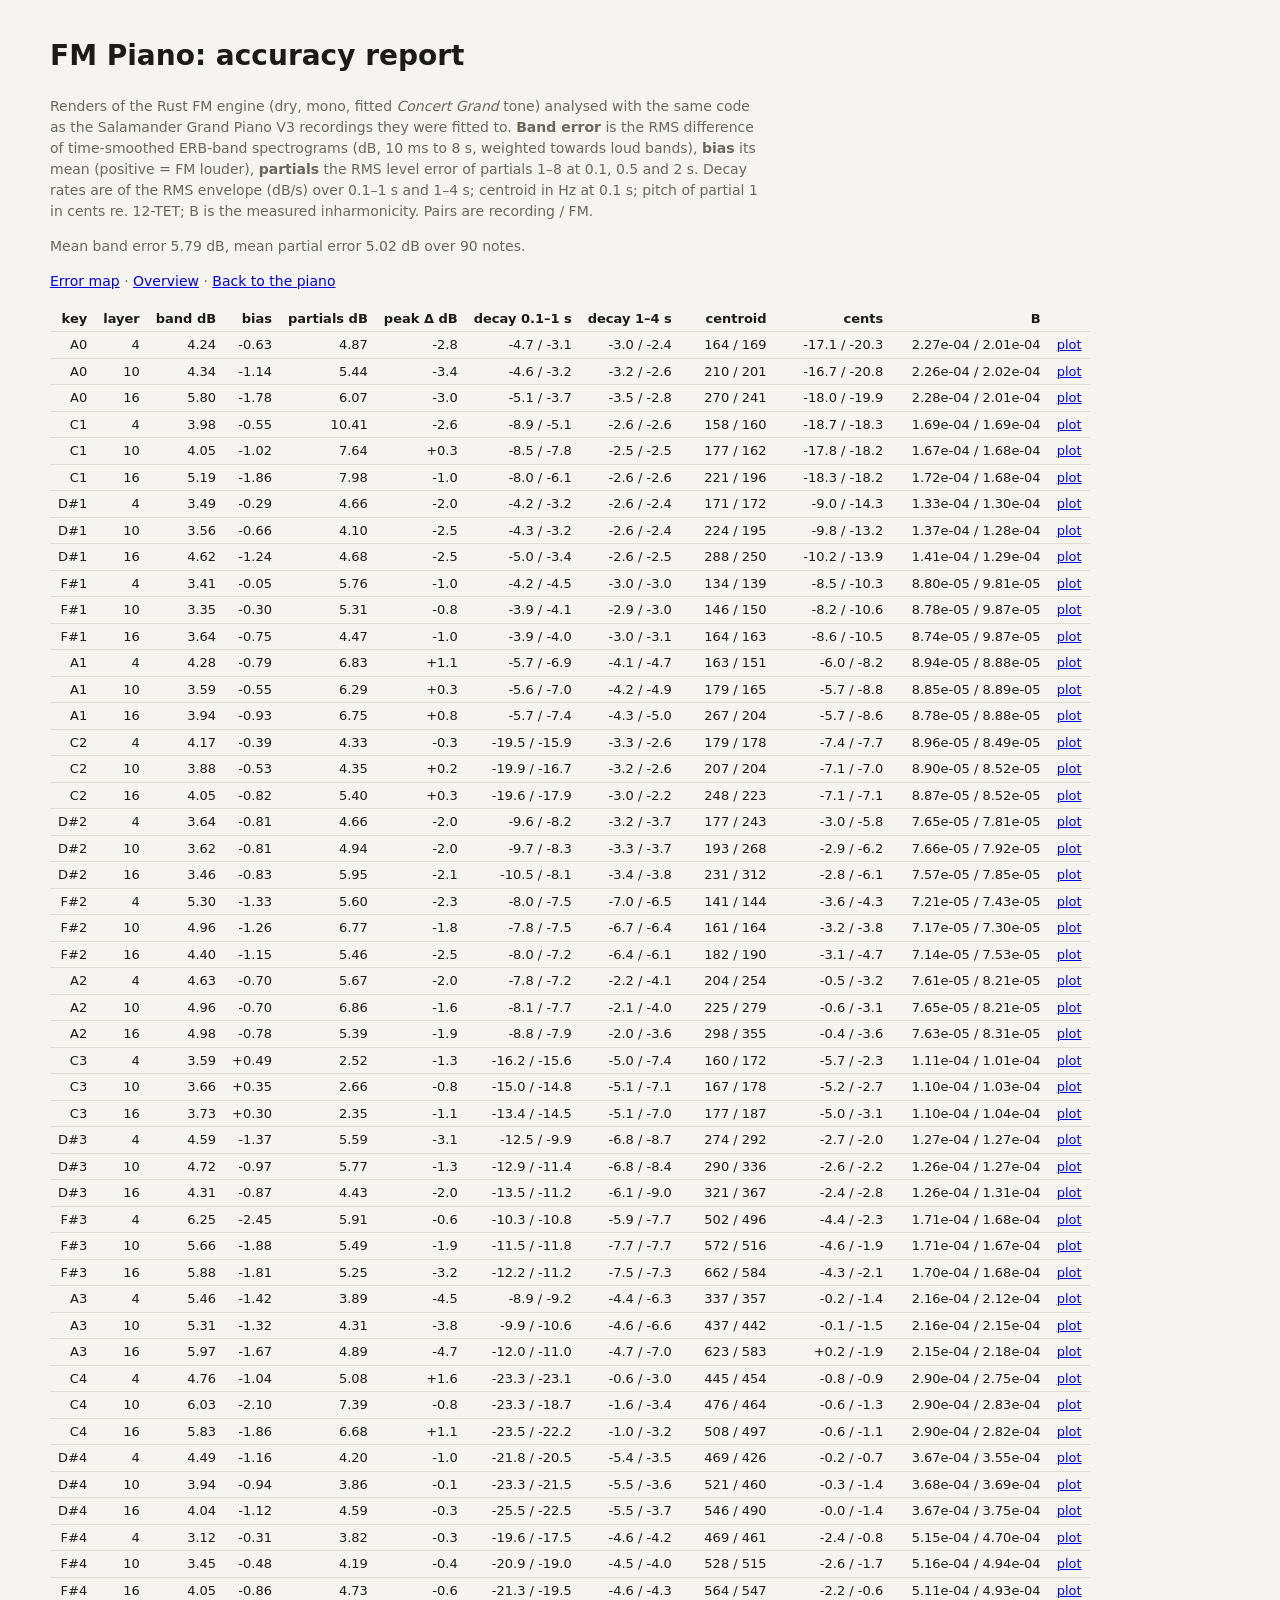
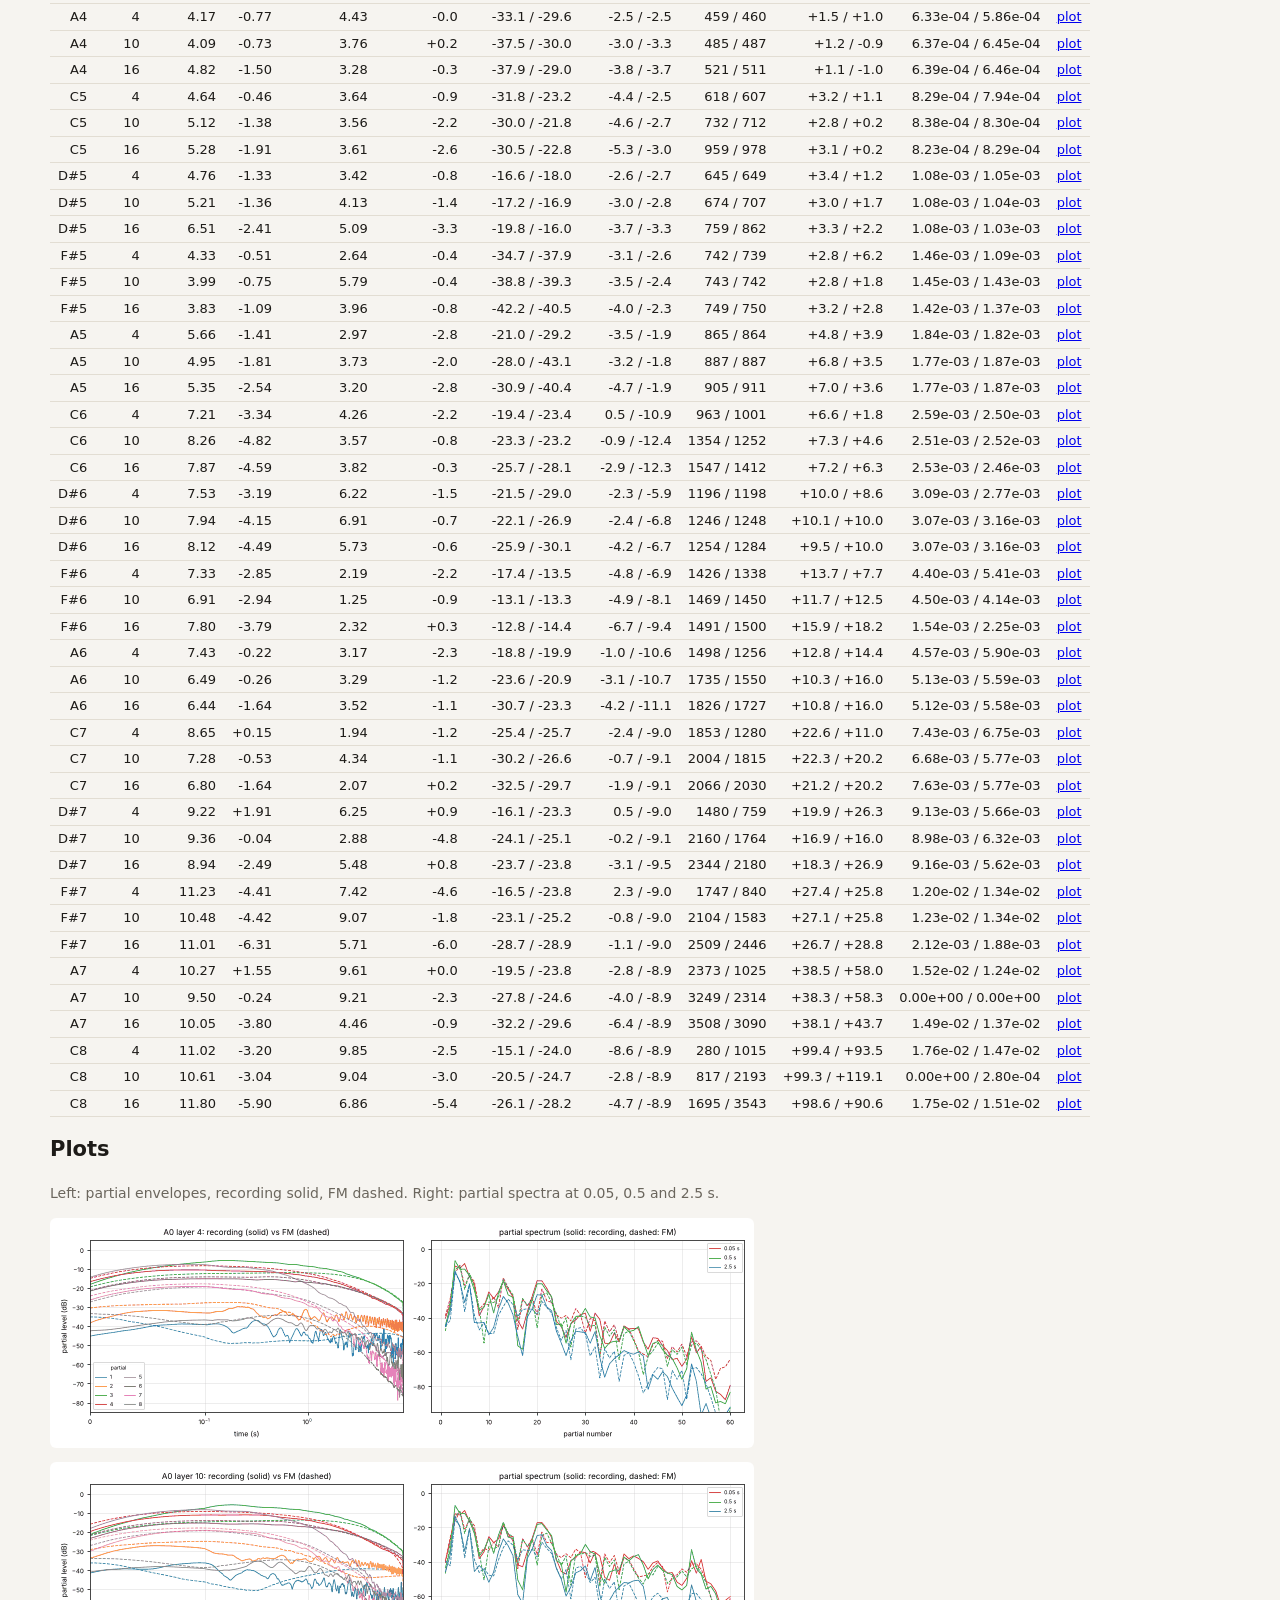
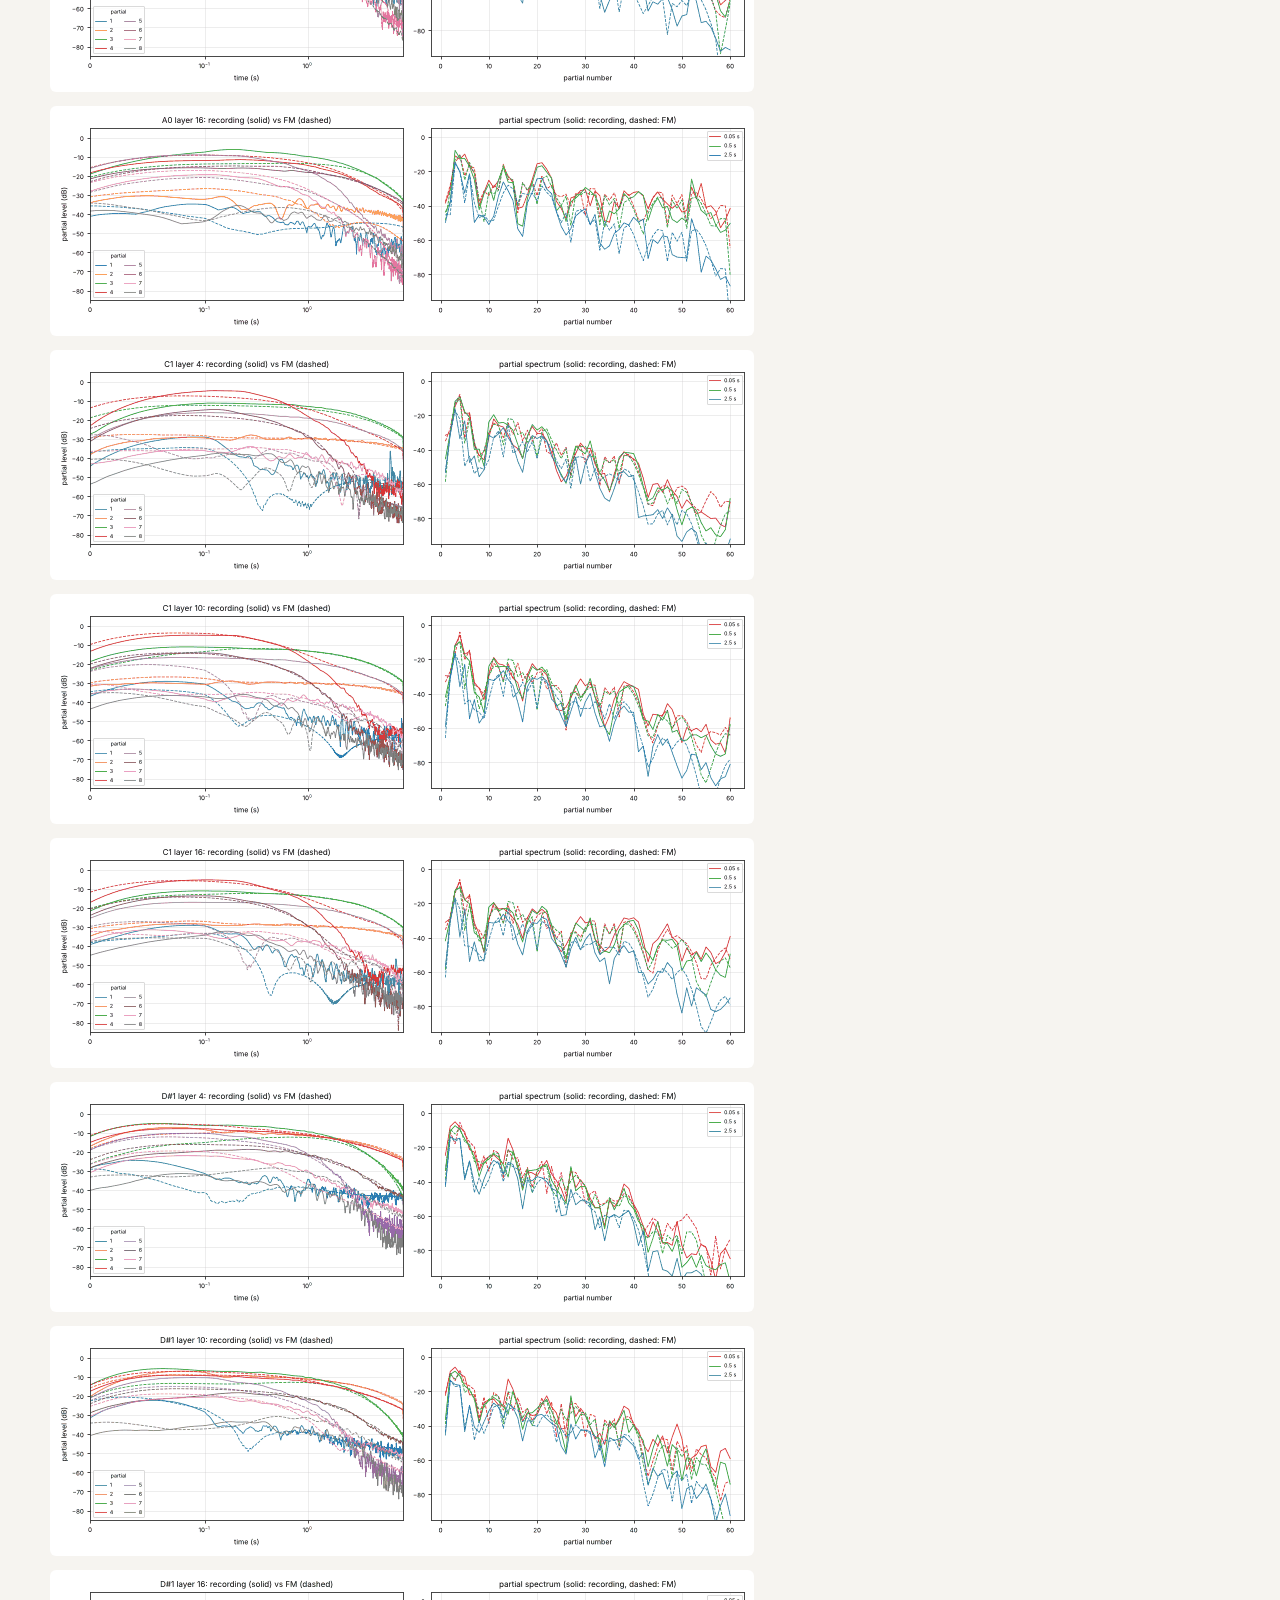
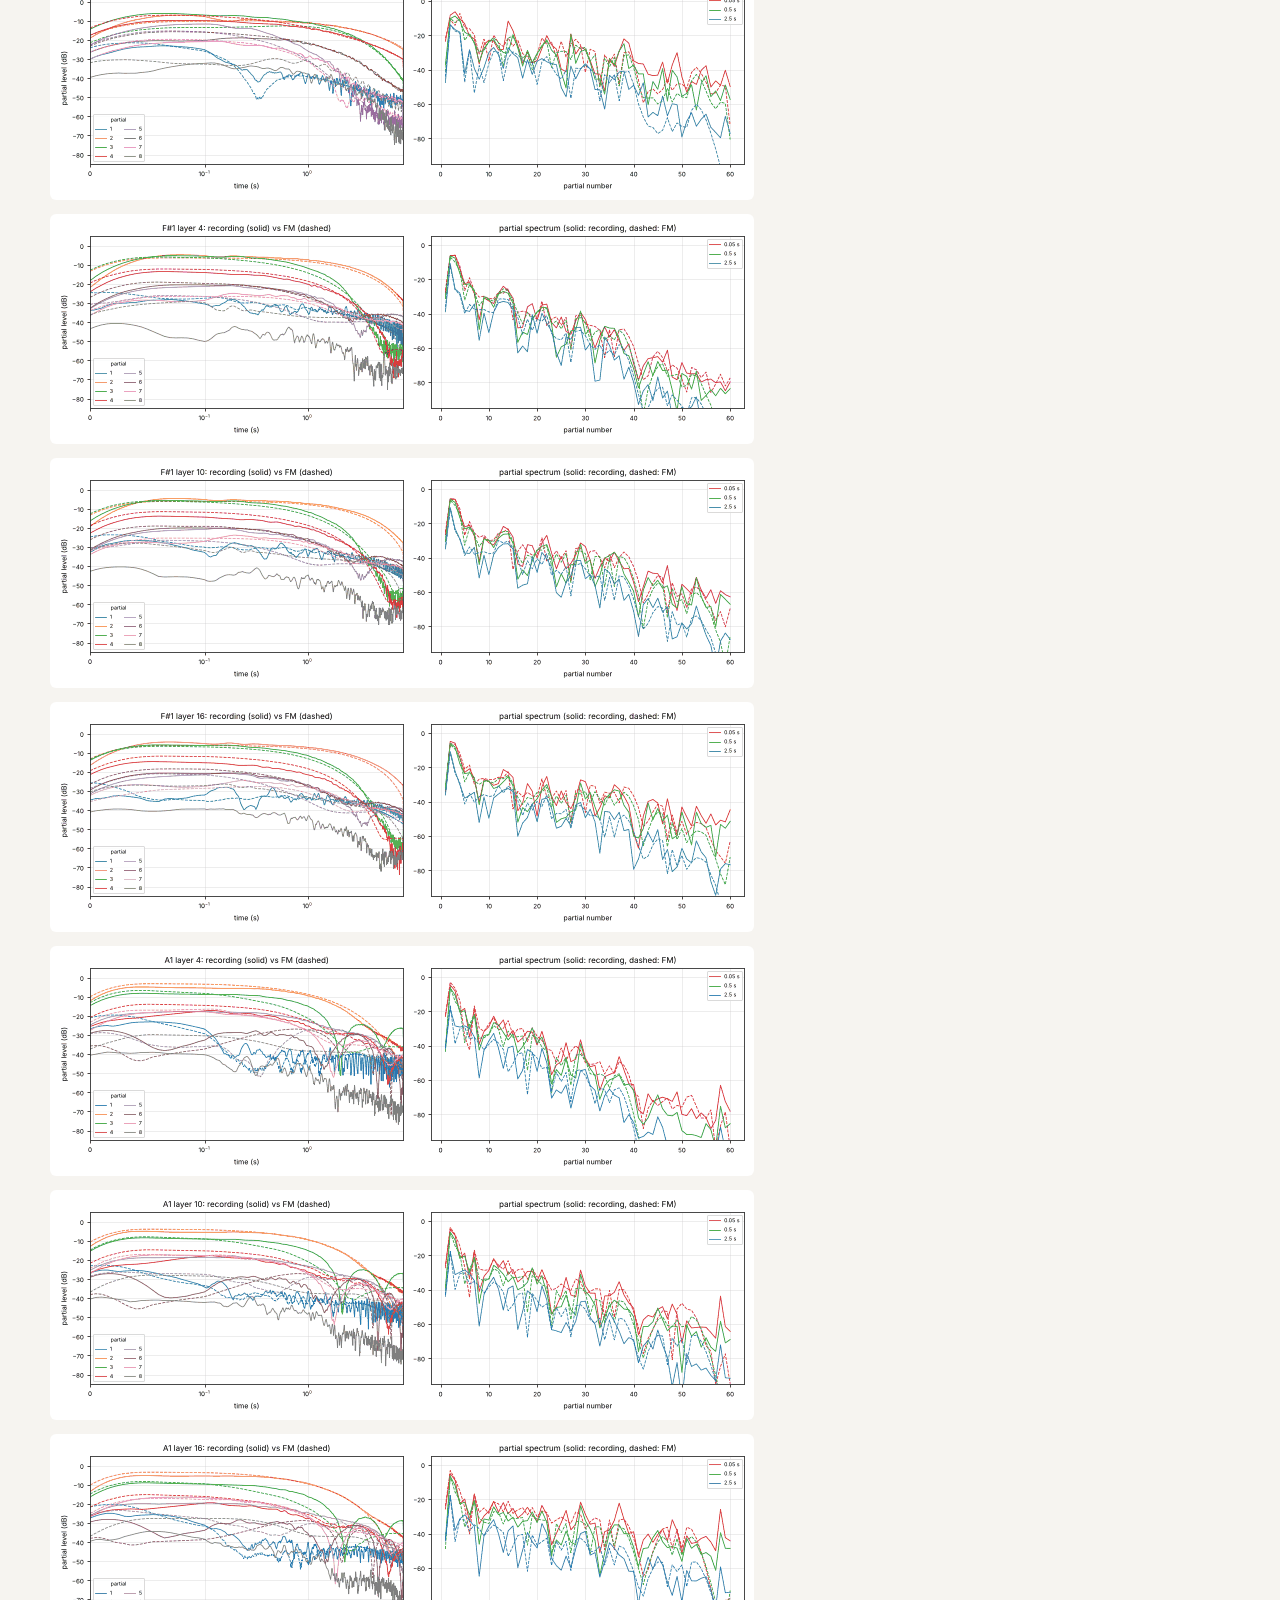
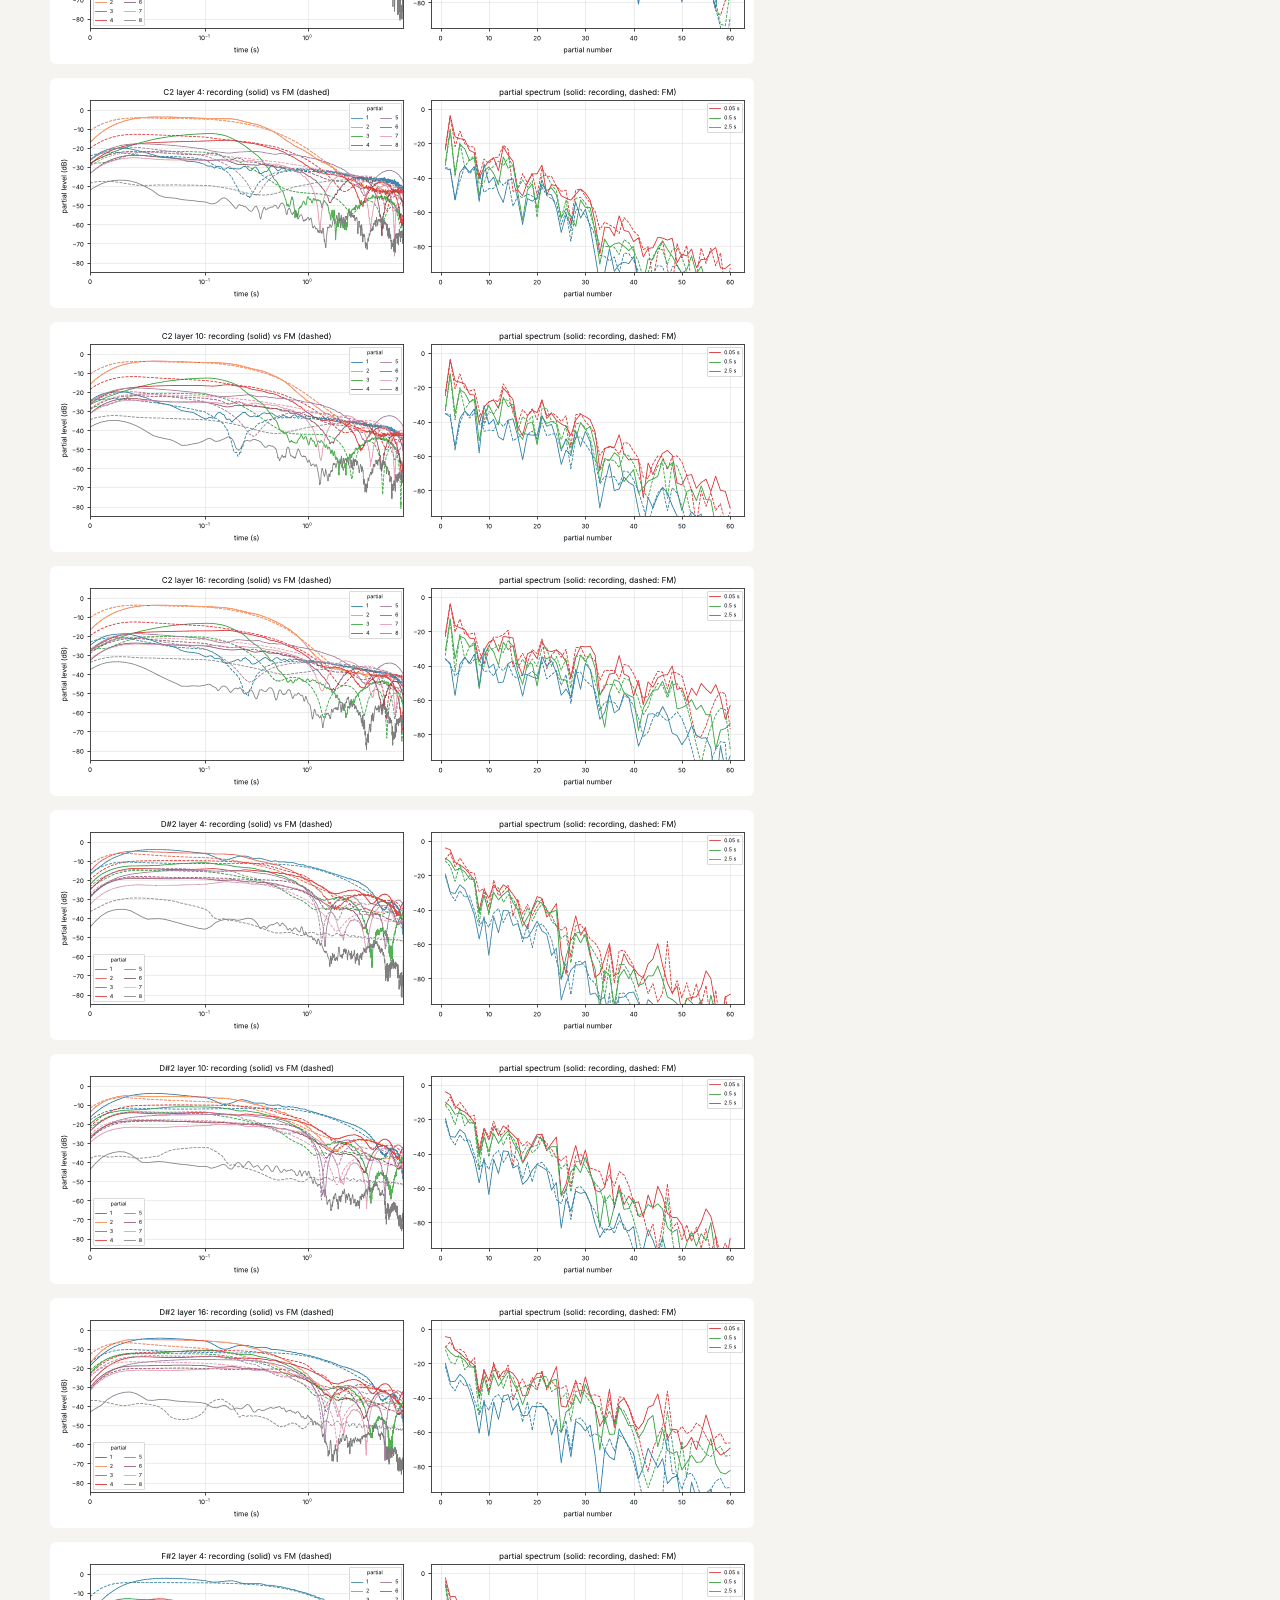
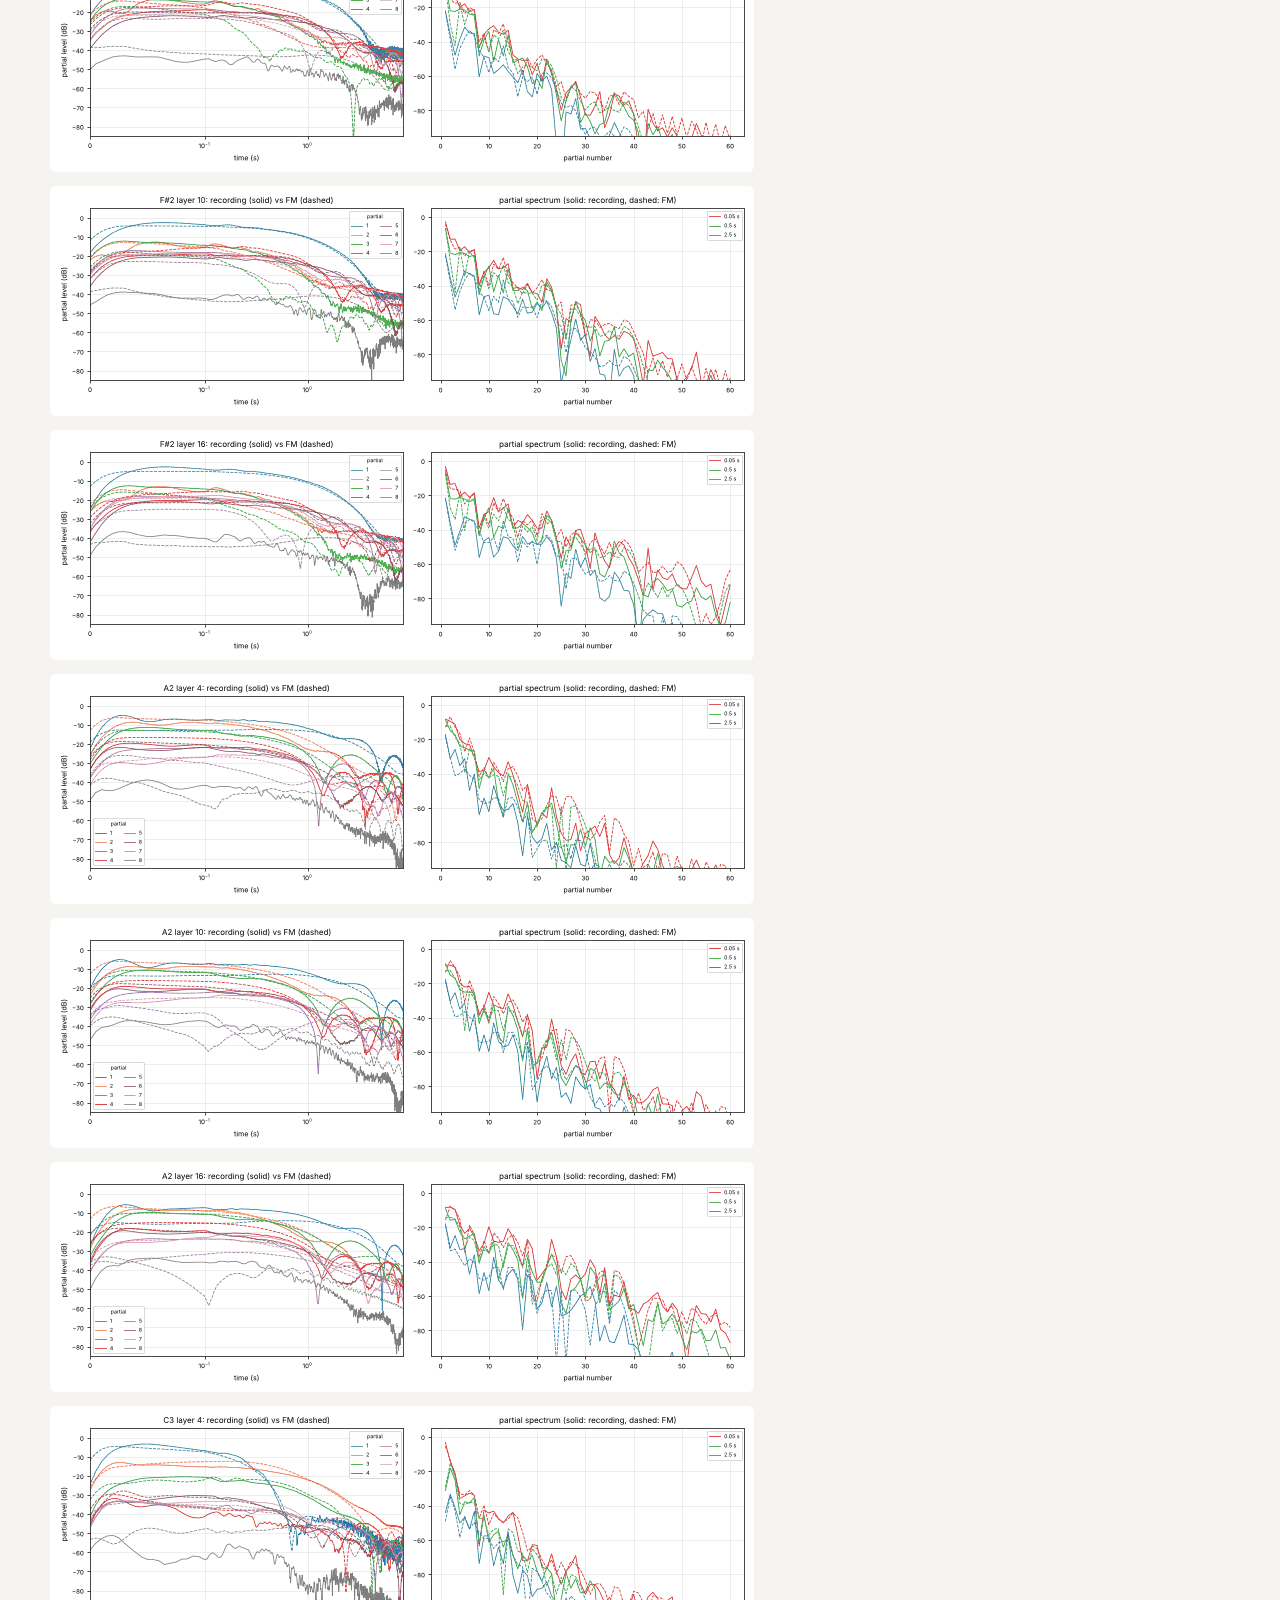
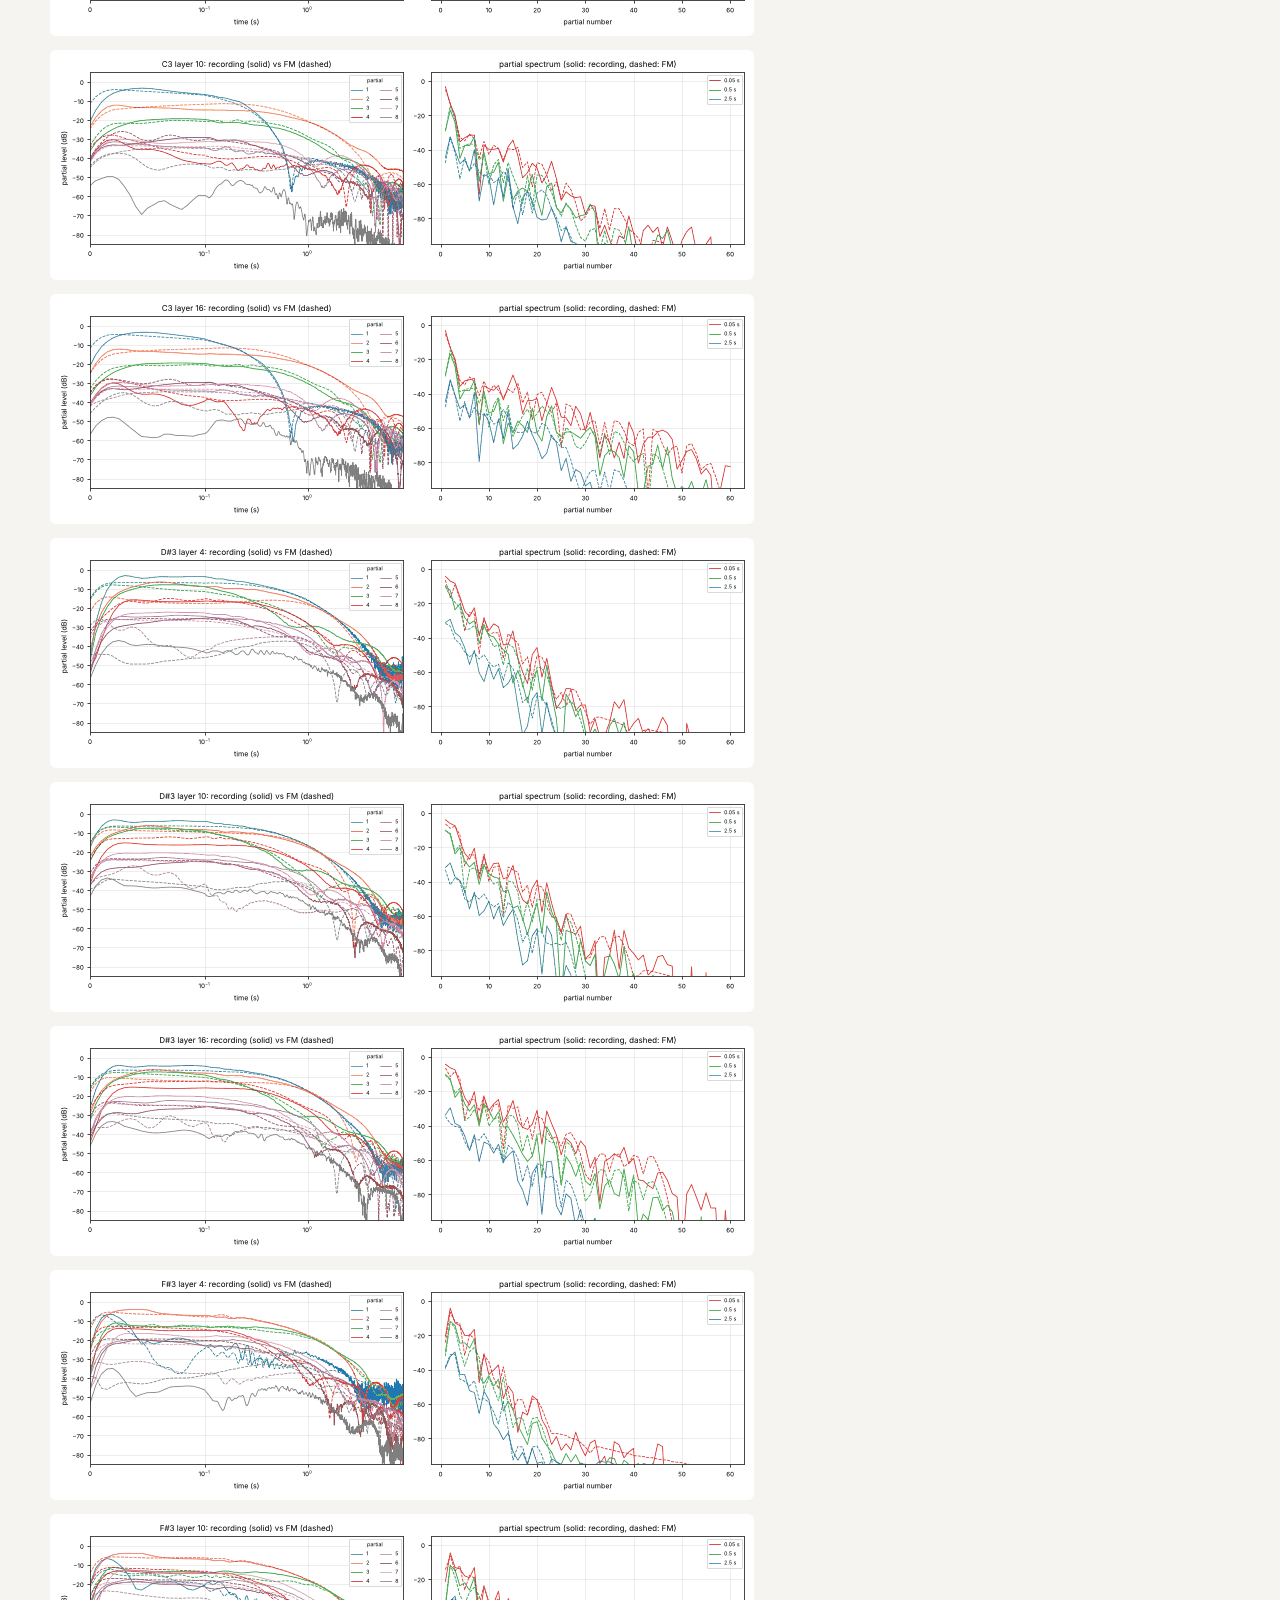
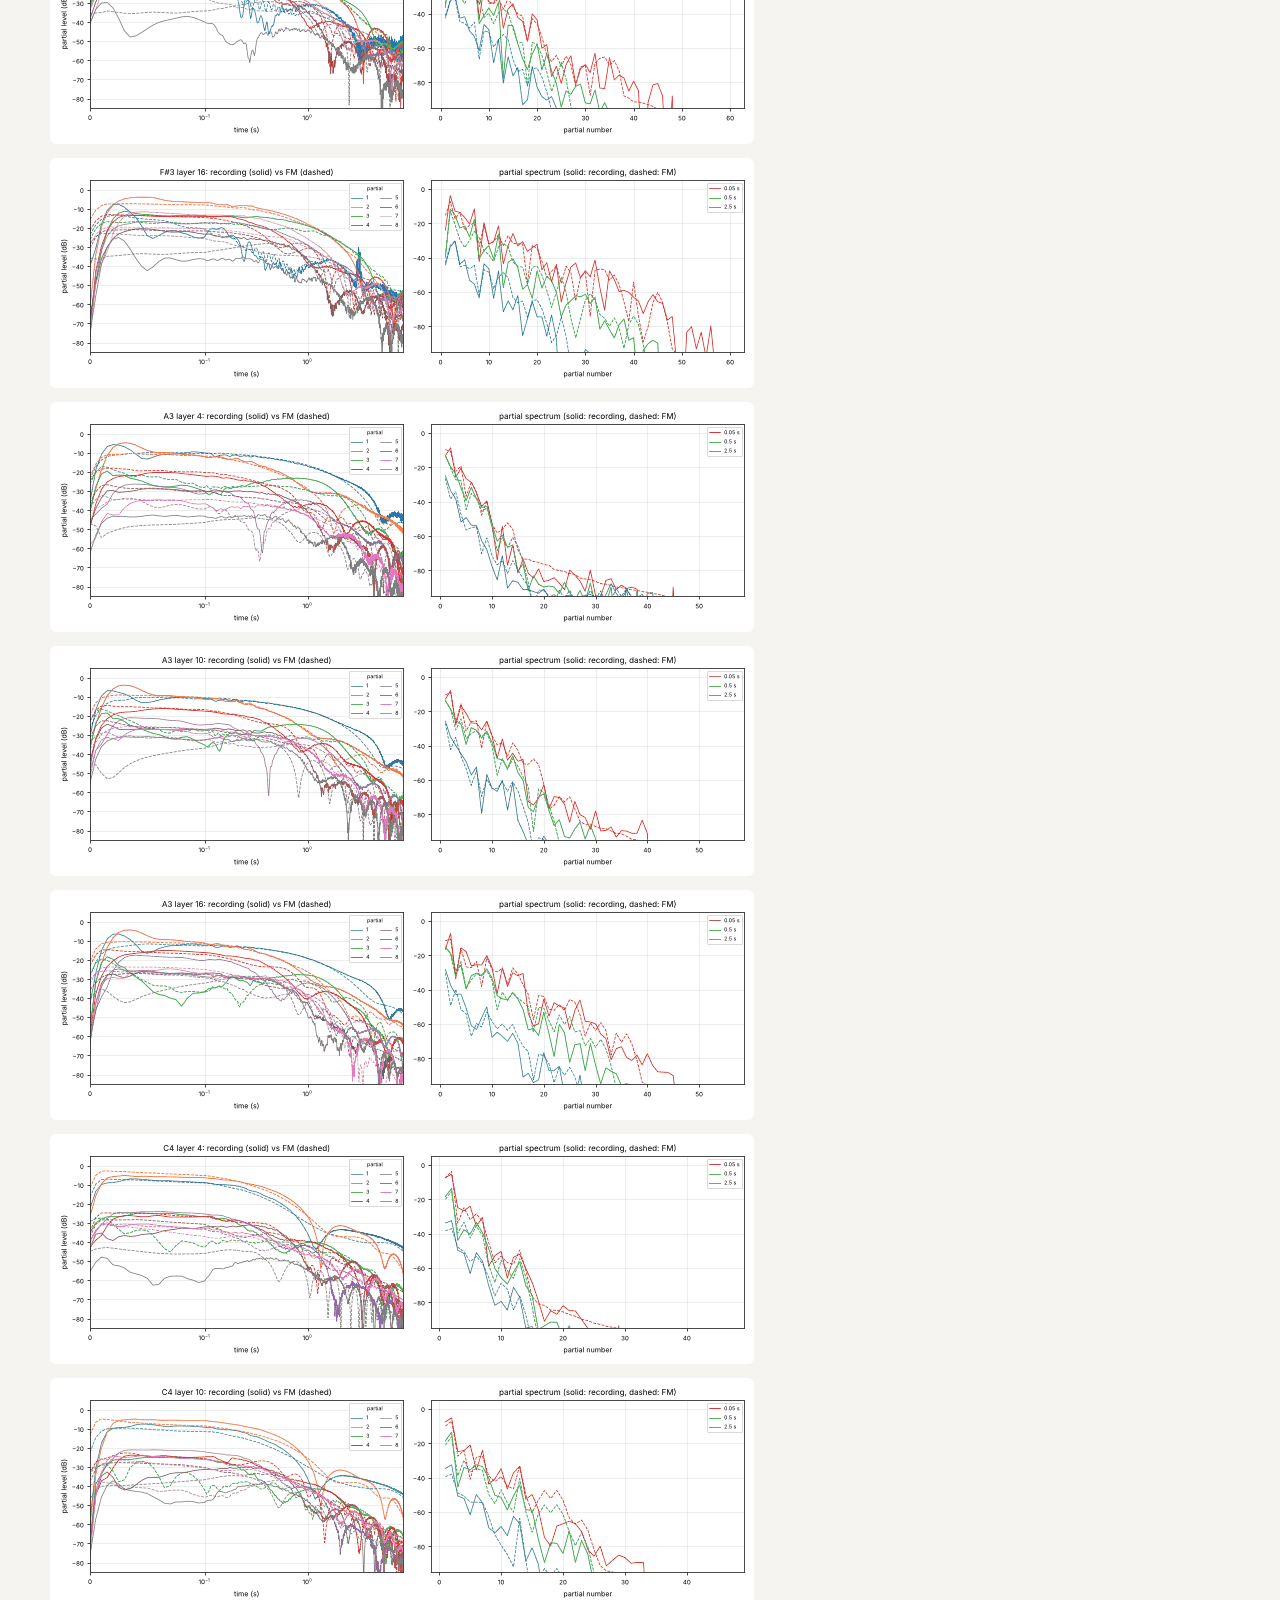
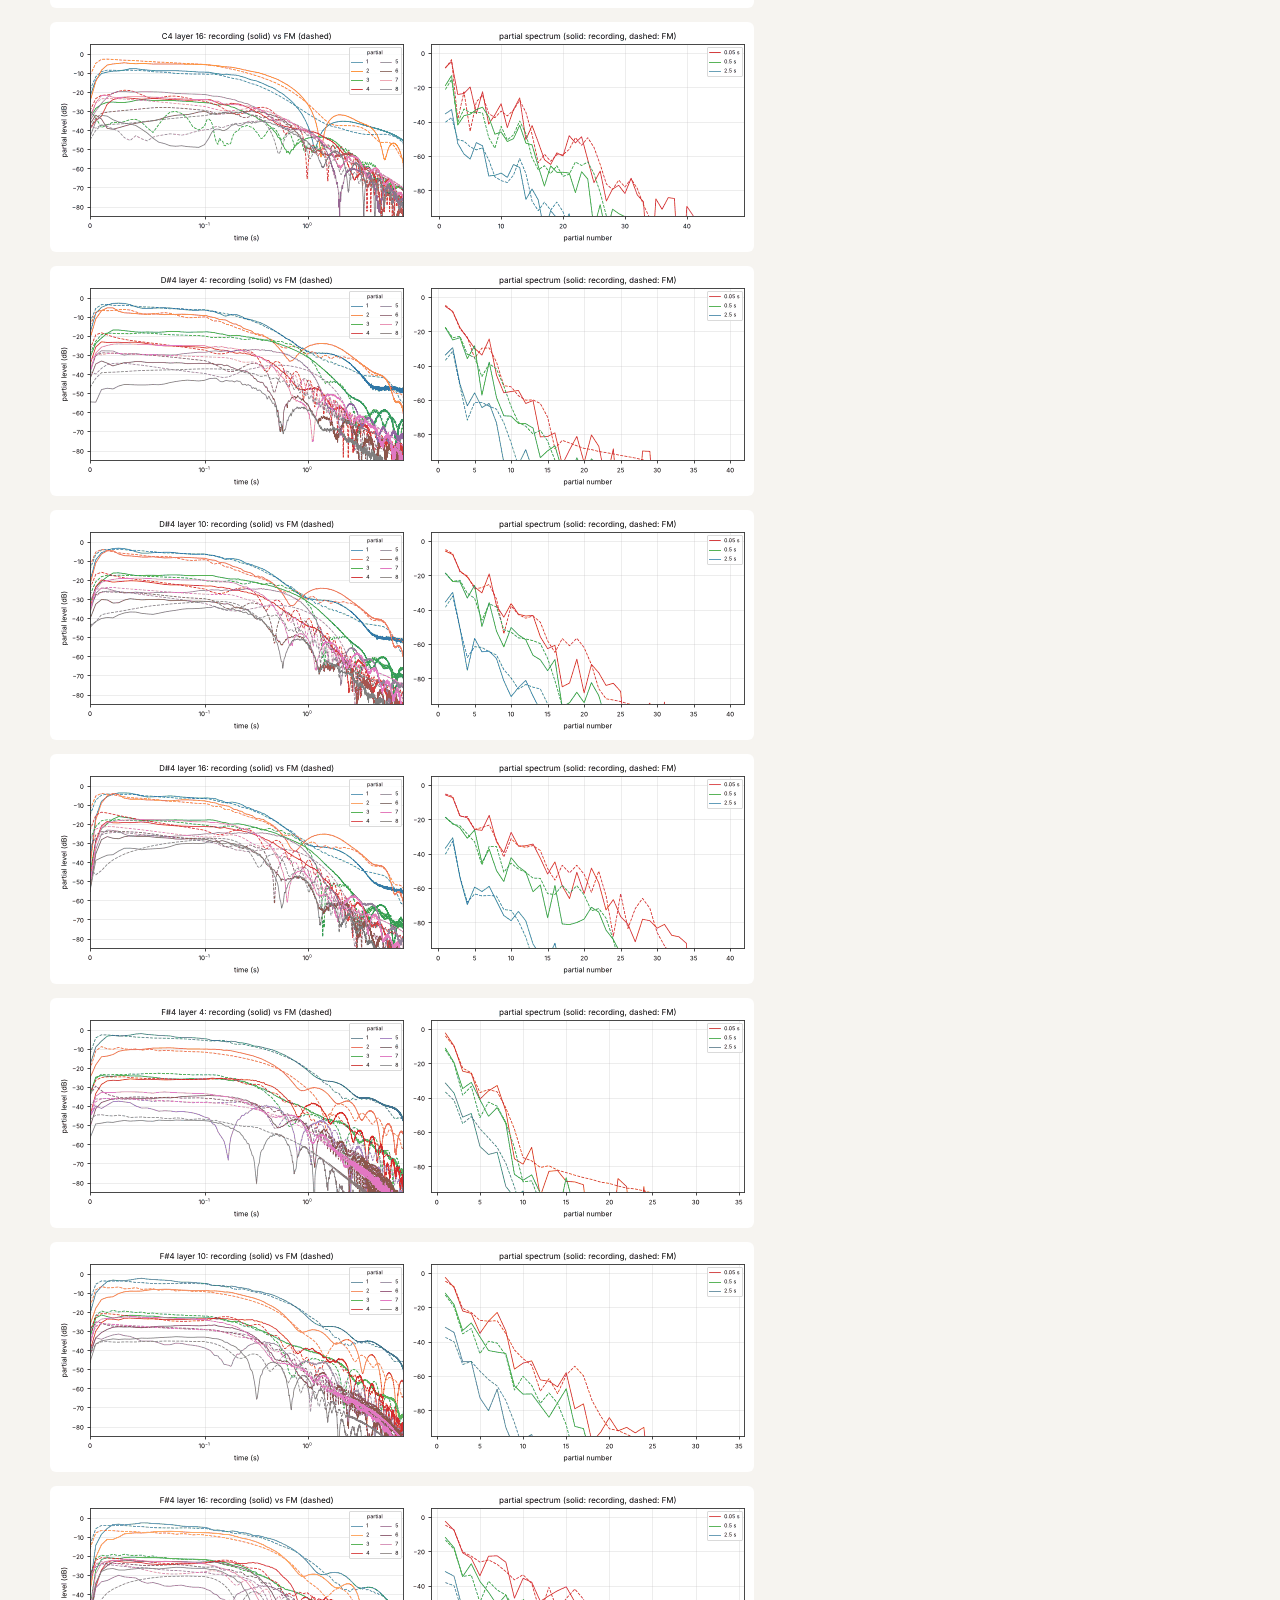
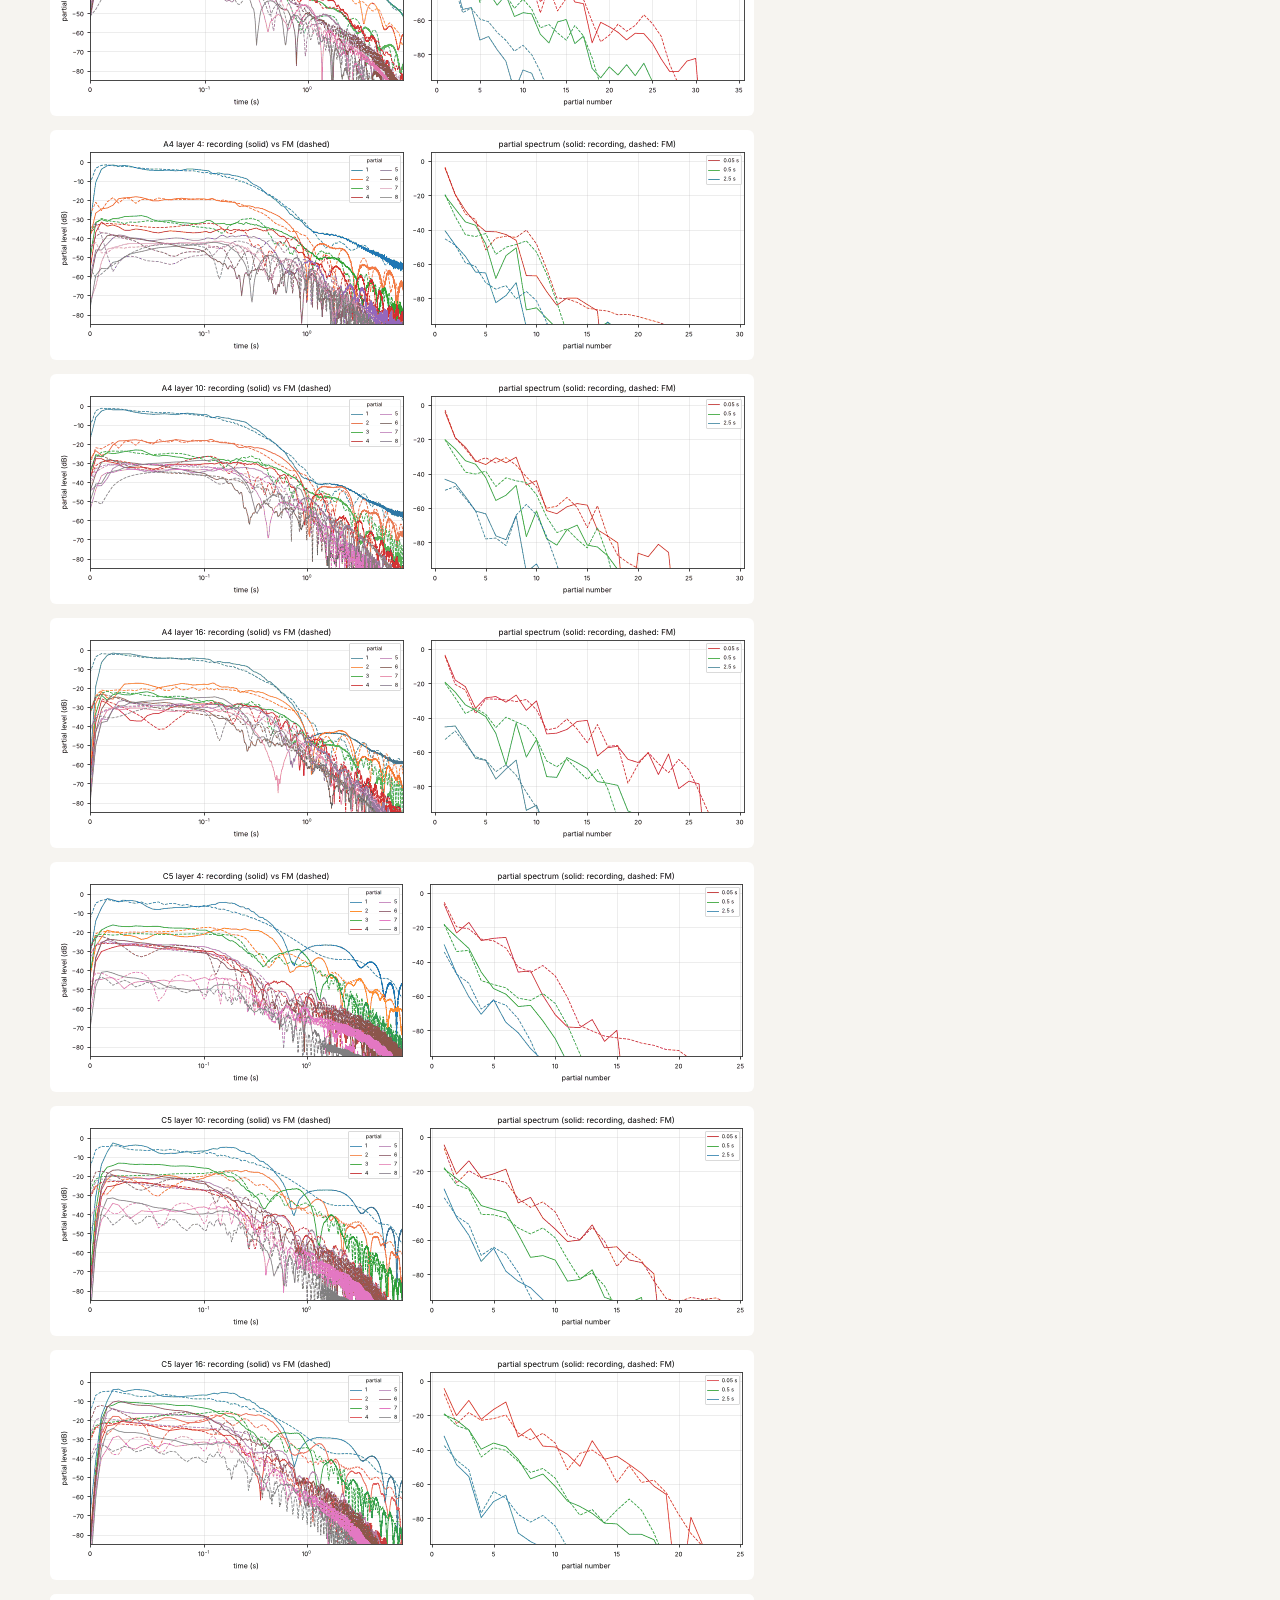
==== commit 8ad4104b: "Model 1/2/3 unison strings with adjustable beating; add MIDI diagnostics panel Unison strings - tool" ====
--- a/docs/img/index.html
+++ b/docs/img/index.html
@@ -20,11 +20,11 @@
 (positive = FM louder), <b>partials</b> the RMS level error of partials 1–8 at 0.1, 0.5 and 2 s. Decay
 rates are of the RMS envelope (dB/s) over 0.1–1 s and 1–4 s; centroid in Hz at 0.1 s; pitch of partial 1
 in cents re. 12-TET; B is the measured inharmonicity. Pairs are recording / FM.</p>
-<p>Mean band error 5.78 dB, mean partial error 4.84 dB over 90 notes.</p>
+<p>Mean band error 5.79 dB, mean partial error 5.02 dB over 90 notes.</p>
 <p><a href="error_map.png">Error map</a> · <a href="fit_overview.png">Overview</a> · <a href="../">Back to the piano</a></p>
 <div class="tw"><table><thead><tr><th>key</th><th>layer</th><th>band dB</th><th>bias</th><th>partials dB</th>
 <th>peak Δ dB</th><th>decay 0.1–1 s</th><th>decay 1–4 s</th><th>centroid</th><th>cents</th><th>B</th><th></th></tr></thead>
-<tbody><tr><td>A0</td><td>4</td><td>4.26</td><td>-0.69</td><td>4.72</td><td>-2.8</td><td>-4.7 / -3.0</td><td>-3.0 / -2.6</td><td>164 / 169</td><td>-17.1 / -20.5</td><td>2.27e-04 / 2.01e-04</td><td><a href='cmp_A0_v4.png'>plot</a></td></tr><tr><td>A0</td><td>10</td><td>4.37</td><td>-1.18</td><td>5.46</td><td>-3.4</td><td>-4.6 / -3.1</td><td>-3.2 / -2.8</td><td>210 / 201</td><td>-16.7 / -20.7</td><td>2.26e-04 / 2.01e-04</td><td><a href='cmp_A0_v10.png'>plot</a></td></tr><tr><td>A0</td><td>16</td><td>5.82</td><td>-1.82</td><td>5.79</td><td>-3.0</td><td>-5.1 / -3.5</td><td>-3.5 / -2.9</td><td>270 / 241</td><td>-18.0 / -20.4</td><td>2.28e-04 / 2.02e-04</td><td><a href='cmp_A0_v16.png'>plot</a></td></tr><tr><td>C1</td><td>4</td><td>4.00</td><td>-0.59</td><td>10.32</td><td>-2.6</td><td>-8.9 / -5.4</td><td>-2.6 / -2.5</td><td>158 / 160</td><td>-18.7 / -18.2</td><td>1.69e-04 / 1.68e-04</td><td><a href='cmp_C1_v4.png'>plot</a></td></tr><tr><td>C1</td><td>10</td><td>4.06</td><td>-1.04</td><td>7.47</td><td>+0.3</td><td>-8.5 / -8.0</td><td>-2.5 / -2.4</td><td>177 / 162</td><td>-17.8 / -18.0</td><td>1.67e-04 / 1.68e-04</td><td><a href='cmp_C1_v10.png'>plot</a></td></tr><tr><td>C1</td><td>16</td><td>5.20</td><td>-1.88</td><td>7.78</td><td>-1.0</td><td>-8.0 / -6.4</td><td>-2.6 / -2.5</td><td>221 / 196</td><td>-18.3 / -18.1</td><td>1.72e-04 / 1.68e-04</td><td><a href='cmp_C1_v16.png'>plot</a></td></tr><tr><td>D#1</td><td>4</td><td>3.50</td><td>-0.34</td><td>4.68</td><td>-2.0</td><td>-4.2 / -3.4</td><td>-2.6 / -2.3</td><td>171 / 172</td><td>-9.0 / -13.1</td><td>1.33e-04 / 1.28e-04</td><td><a href='cmp_Ds1_v4.png'>plot</a></td></tr><tr><td>D#1</td><td>10</td><td>3.56</td><td>-0.69</td><td>4.11</td><td>-2.5</td><td>-4.3 / -3.4</td><td>-2.6 / -2.4</td><td>224 / 195</td><td>-9.8 / -13.1</td><td>1.37e-04 / 1.28e-04</td><td><a href='cmp_Ds1_v10.png'>plot</a></td></tr><tr><td>D#1</td><td>16</td><td>4.61</td><td>-1.25</td><td>4.52</td><td>-2.5</td><td>-5.0 / -3.6</td><td>-2.6 / -2.5</td><td>288 / 250</td><td>-10.2 / -13.1</td><td>1.41e-04 / 1.28e-04</td><td><a href='cmp_Ds1_v16.png'>plot</a></td></tr><tr><td>F#1</td><td>4</td><td>3.68</td><td>-0.14</td><td>6.06</td><td>-1.0</td><td>-4.2 / -4.6</td><td>-3.0 / -3.2</td><td>134 / 139</td><td>-8.5 / -9.9</td><td>8.80e-05 / 9.79e-05</td><td><a href='cmp_Fs1_v4.png'>plot</a></td></tr><tr><td>F#1</td><td>10</td><td>3.62</td><td>-0.41</td><td>5.61</td><td>-0.8</td><td>-3.9 / -4.1</td><td>-2.9 / -3.4</td><td>146 / 150</td><td>-8.2 / -10.5</td><td>8.78e-05 / 9.86e-05</td><td><a href='cmp_Fs1_v10.png'>plot</a></td></tr><tr><td>F#1</td><td>16</td><td>3.80</td><td>-0.83</td><td>5.40</td><td>-1.0</td><td>-3.9 / -4.0</td><td>-3.0 / -3.4</td><td>164 / 163</td><td>-8.6 / -10.5</td><td>8.74e-05 / 9.87e-05</td><td><a href='cmp_Fs1_v16.png'>plot</a></td></tr><tr><td>A1</td><td>4</td><td>3.87</td><td>-0.71</td><td>6.01</td><td>+1.1</td><td>-5.7 / -7.0</td><td>-4.1 / -5.6</td><td>163 / 151</td><td>-6.0 / -8.0</td><td>8.94e-05 / 8.85e-05</td><td><a href='cmp_A1_v4.png'>plot</a></td></tr><tr><td>A1</td><td>10</td><td>3.32</td><td>-0.49</td><td>5.42</td><td>+0.3</td><td>-5.6 / -7.0</td><td>-4.2 / -5.8</td><td>179 / 165</td><td>-5.7 / -8.7</td><td>8.85e-05 / 8.88e-05</td><td><a href='cmp_A1_v10.png'>plot</a></td></tr><tr><td>A1</td><td>16</td><td>3.75</td><td>-0.88</td><td>6.16</td><td>+0.8</td><td>-5.7 / -7.5</td><td>-4.3 / -5.8</td><td>267 / 204</td><td>-5.7 / -8.5</td><td>8.78e-05 / 8.88e-05</td><td><a href='cmp_A1_v16.png'>plot</a></td></tr><tr><td>C2</td><td>4</td><td>4.15</td><td>-0.43</td><td>4.22</td><td>-0.3</td><td>-19.5 / -16.2</td><td>-3.3 / -2.5</td><td>179 / 178</td><td>-7.4 / -7.5</td><td>8.96e-05 / 8.53e-05</td><td><a href='cmp_C2_v4.png'>plot</a></td></tr><tr><td>C2</td><td>10</td><td>3.88</td><td>-0.56</td><td>4.33</td><td>+0.2</td><td>-19.9 / -17.0</td><td>-3.2 / -2.5</td><td>207 / 204</td><td>-7.1 / -6.9</td><td>8.90e-05 / 8.52e-05</td><td><a href='cmp_C2_v10.png'>plot</a></td></tr><tr><td>C2</td><td>16</td><td>4.05</td><td>-0.84</td><td>5.17</td><td>+0.3</td><td>-19.6 / -18.2</td><td>-3.0 / -2.4</td><td>248 / 223</td><td>-7.1 / -7.0</td><td>8.87e-05 / 8.52e-05</td><td><a href='cmp_C2_v16.png'>plot</a></td></tr><tr><td>D#2</td><td>4</td><td>3.66</td><td>-0.88</td><td>3.79</td><td>-2.0</td><td>-9.6 / -8.7</td><td>-3.2 / -4.1</td><td>177 / 243</td><td>-3.0 / -6.0</td><td>7.65e-05 / 7.88e-05</td><td><a href='cmp_Ds2_v4.png'>plot</a></td></tr><tr><td>D#2</td><td>10</td><td>3.65</td><td>-0.88</td><td>3.97</td><td>-2.0</td><td>-9.7 / -8.8</td><td>-3.3 / -4.2</td><td>193 / 268</td><td>-2.9 / -6.0</td><td>7.66e-05 / 7.90e-05</td><td><a href='cmp_Ds2_v10.png'>plot</a></td></tr><tr><td>D#2</td><td>16</td><td>3.49</td><td>-0.91</td><td>4.48</td><td>-2.1</td><td>-10.5 / -8.5</td><td>-3.4 / -4.2</td><td>231 / 312</td><td>-2.8 / -6.1</td><td>7.57e-05 / 7.85e-05</td><td><a href='cmp_Ds2_v16.png'>plot</a></td></tr><tr><td>F#2</td><td>4</td><td>5.71</td><td>-1.42</td><td>6.55</td><td>-2.3</td><td>-8.0 / -7.6</td><td>-7.0 / -6.7</td><td>141 / 144</td><td>-3.6 / -4.0</td><td>7.21e-05 / 7.36e-05</td><td><a href='cmp_Fs2_v4.png'>plot</a></td></tr><tr><td>F#2</td><td>10</td><td>5.00</td><td>-1.22</td><td>6.27</td><td>-1.8</td><td>-7.8 / -7.6</td><td>-6.7 / -6.4</td><td>161 / 164</td><td>-3.2 / -4.0</td><td>7.17e-05 / 7.32e-05</td><td><a href='cmp_Fs2_v10.png'>plot</a></td></tr><tr><td>F#2</td><td>16</td><td>4.29</td><td>-1.08</td><td>5.29</td><td>-2.5</td><td>-8.0 / -7.3</td><td>-6.4 / -6.1</td><td>182 / 190</td><td>-3.1 / -4.7</td><td>7.14e-05 / 7.52e-05</td><td><a href='cmp_Fs2_v16.png'>plot</a></td></tr><tr><td>A2</td><td>4</td><td>4.42</td><td>-0.73</td><td>5.36</td><td>-2.0</td><td>-7.8 / -7.8</td><td>-2.2 / -5.4</td><td>204 / 254</td><td>-0.5 / -3.1</td><td>7.61e-05 / 8.20e-05</td><td><a href='cmp_A2_v4.png'>plot</a></td></tr><tr><td>A2</td><td>10</td><td>4.52</td><td>-0.65</td><td>5.51</td><td>-1.6</td><td>-8.1 / -8.4</td><td>-2.1 / -5.3</td><td>225 / 279</td><td>-0.6 / -3.1</td><td>7.65e-05 / 8.21e-05</td><td><a href='cmp_A2_v10.png'>plot</a></td></tr><tr><td>A2</td><td>16</td><td>4.94</td><td>-0.84</td><td>5.14</td><td>-1.9</td><td>-8.8 / -8.5</td><td>-2.0 / -5.2</td><td>298 / 355</td><td>-0.4 / -3.6</td><td>7.63e-05 / 8.31e-05</td><td><a href='cmp_A2_v16.png'>plot</a></td></tr><tr><td>C3</td><td>4</td><td>3.57</td><td>+0.49</td><td>3.02</td><td>-1.3</td><td>-16.2 / -16.4</td><td>-5.0 / -4.9</td><td>160 / 172</td><td>-5.7 / -2.3</td><td>1.11e-04 / 1.01e-04</td><td><a href='cmp_C3_v4.png'>plot</a></td></tr><tr><td>C3</td><td>10</td><td>3.59</td><td>+0.38</td><td>2.94</td><td>-0.8</td><td>-15.0 / -15.6</td><td>-5.1 / -5.0</td><td>167 / 178</td><td>-5.2 / -2.7</td><td>1.10e-04 / 1.03e-04</td><td><a href='cmp_C3_v10.png'>plot</a></td></tr><tr><td>C3</td><td>16</td><td>3.66</td><td>+0.33</td><td>2.68</td><td>-1.1</td><td>-13.4 / -15.2</td><td>-5.1 / -5.0</td><td>177 / 187</td><td>-5.0 / -3.1</td><td>1.10e-04 / 1.04e-04</td><td><a href='cmp_C3_v16.png'>plot</a></td></tr><tr><td>D#3</td><td>4</td><td>4.91</td><td>-1.66</td><td>5.80</td><td>-3.1</td><td>-12.5 / -11.1</td><td>-6.8 / -6.9</td><td>274 / 292</td><td>-2.7 / -1.9</td><td>1.27e-04 / 1.27e-04</td><td><a href='cmp_Ds3_v4.png'>plot</a></td></tr><tr><td>D#3</td><td>10</td><td>4.90</td><td>-1.14</td><td>8.46</td><td>-1.3</td><td>-12.9 / -13.2</td><td>-6.8 / -6.4</td><td>290 / 336</td><td>-2.6 / -2.1</td><td>1.26e-04 / 1.27e-04</td><td><a href='cmp_Ds3_v10.png'>plot</a></td></tr><tr><td>D#3</td><td>16</td><td>4.45</td><td>-1.07</td><td>5.21</td><td>-2.0</td><td>-13.5 / -12.7</td><td>-6.1 / -6.5</td><td>321 / 366</td><td>-2.4 / -2.8</td><td>1.26e-04 / 1.31e-04</td><td><a href='cmp_Ds3_v16.png'>plot</a></td></tr><tr><td>F#3</td><td>4</td><td>6.18</td><td>-2.37</td><td>5.90</td><td>-0.6</td><td>-10.3 / -10.9</td><td>-5.9 / -7.2</td><td>502 / 496</td><td>-4.4 / -2.4</td><td>1.71e-04 / 1.68e-04</td><td><a href='cmp_Fs3_v4.png'>plot</a></td></tr><tr><td>F#3</td><td>10</td><td>5.66</td><td>-1.90</td><td>5.52</td><td>-1.9</td><td>-11.5 / -12.0</td><td>-7.7 / -7.1</td><td>572 / 516</td><td>-4.6 / -1.8</td><td>1.71e-04 / 1.67e-04</td><td><a href='cmp_Fs3_v10.png'>plot</a></td></tr><tr><td>F#3</td><td>16</td><td>5.87</td><td>-1.81</td><td>5.27</td><td>-3.2</td><td>-12.2 / -11.3</td><td>-7.5 / -6.9</td><td>662 / 584</td><td>-4.3 / -2.0</td><td>1.70e-04 / 1.68e-04</td><td><a href='cmp_Fs3_v16.png'>plot</a></td></tr><tr><td>A3</td><td>4</td><td>5.36</td><td>-1.33</td><td>2.73</td><td>-4.5</td><td>-8.9 / -9.9</td><td>-4.4 / -6.0</td><td>337 / 356</td><td>-0.2 / -1.0</td><td>2.16e-04 / 2.11e-04</td><td><a href='cmp_A3_v4.png'>plot</a></td></tr><tr><td>A3</td><td>10</td><td>5.35</td><td>-1.38</td><td>3.65</td><td>-3.8</td><td>-9.9 / -11.6</td><td>-4.6 / -5.8</td><td>437 / 439</td><td>-0.1 / -1.3</td><td>2.16e-04 / 2.15e-04</td><td><a href='cmp_A3_v10.png'>plot</a></td></tr><tr><td>A3</td><td>16</td><td>5.96</td><td>-1.69</td><td>4.37</td><td>-4.7</td><td>-12.0 / -12.4</td><td>-4.7 / -4.8</td><td>623 / 582</td><td>+0.2 / -1.6</td><td>2.15e-04 / 2.17e-04</td><td><a href='cmp_A3_v16.png'>plot</a></td></tr><tr><td>C4</td><td>4</td><td>4.68</td><td>-1.17</td><td>4.92</td><td>+1.6</td><td>-23.3 / -30.6</td><td>-0.6 / -1.6</td><td>445 / 454</td><td>-0.8 / -0.7</td><td>2.90e-04 / 2.74e-04</td><td><a href='cmp_C4_v4.png'>plot</a></td></tr><tr><td>C4</td><td>10</td><td>5.77</td><td>-2.13</td><td>6.61</td><td>-0.8</td><td>-23.3 / -24.5</td><td>-1.6 / -2.3</td><td>476 / 464</td><td>-0.6 / -1.2</td><td>2.90e-04 / 2.83e-04</td><td><a href='cmp_C4_v10.png'>plot</a></td></tr><tr><td>C4</td><td>16</td><td>5.73</td><td>-1.95</td><td>6.34</td><td>+1.1</td><td>-23.5 / -28.9</td><td>-1.0 / -2.0</td><td>508 / 496</td><td>-0.6 / -1.0</td><td>2.90e-04 / 2.82e-04</td><td><a href='cmp_C4_v16.png'>plot</a></td></tr><tr><td>D#4</td><td>4</td><td>4.45</td><td>-1.11</td><td>3.99</td><td>-1.0</td><td>-21.8 / -20.3</td><td>-5.4 / -3.3</td><td>469 / 426</td><td>-0.2 / -0.6</td><td>3.67e-04 / 3.54e-04</td><td><a href='cmp_Ds4_v4.png'>plot</a></td></tr><tr><td>D#4</td><td>10</td><td>3.84</td><td>-0.89</td><td>3.62</td><td>-0.1</td><td>-23.3 / -20.9</td><td>-5.5 / -3.5</td><td>521 / 460</td><td>-0.3 / -1.3</td><td>3.68e-04 / 3.69e-04</td><td><a href='cmp_Ds4_v10.png'>plot</a></td></tr><tr><td>D#4</td><td>16</td><td>3.97</td><td>-1.11</td><td>4.47</td><td>-0.3</td><td>-25.5 / -22.4</td><td>-5.5 / -3.6</td><td>546 / 489</td><td>-0.0 / -1.3</td><td>3.67e-04 / 3.75e-04</td><td><a href='cmp_Ds4_v16.png'>plot</a></td></tr><tr><td>F#4</td><td>4</td><td>3.20</td><td>-0.52</td><td>3.69</td><td>-0.3</td><td>-19.6 / -22.2</td><td>-4.6 / -1.9</td><td>469 / 460</td><td>-2.4 / -0.8</td><td>5.15e-04 / 4.69e-04</td><td><a href='cmp_Fs4_v4.png'>plot</a></td></tr><tr><td>F#4</td><td>10</td><td>3.59</td><td>-0.65</td><td>4.14</td><td>-0.4</td><td>-20.9 / -23.7</td><td>-4.5 / -2.1</td><td>528 / 514</td><td>-2.6 / -1.6</td><td>5.16e-04 / 4.93e-04</td><td><a href='cmp_Fs4_v10.png'>plot</a></td></tr><tr><td>F#4</td><td>16</td><td>4.01</td><td>-0.98</td><td>4.56</td><td>-0.6</td><td>-21.3 / -23.8</td><td>-4.6 / -2.5</td><td>564 / 546</td><td>-2.2 / -0.5</td><td>5.11e-04 / 4.93e-04</td><td><a href='cmp_Fs4_v16.png'>plot</a></td></tr><tr><td>A4</td><td>4</td><td>4.19</td><td>-0.82</td><td>3.91</td><td>-0.0</td><td>-33.1 / -35.7</td><td>-2.5 / -2.5</td><td>459 / 460</td><td>+1.5 / +1.0</td><td>6.33e-04 / 5.86e-04</td><td><a href='cmp_A4_v4.png'>plot</a></td></tr><tr><td>A4</td><td>10</td><td>4.09</td><td>-0.75</td><td>3.51</td><td>+0.2</td><td>-37.5 / -34.1</td><td>-3.0 / -3.2</td><td>485 / 486</td><td>+1.2 / -0.9</td><td>6.37e-04 / 6.45e-04</td><td><a href='cmp_A4_v10.png'>plot</a></td></tr><tr><td>A4</td><td>16</td><td>4.83</td><td>-1.53</td><td>3.48</td><td>-0.3</td><td>-37.9 / -33.3</td><td>-3.8 / -3.4</td><td>521 / 511</td><td>+1.1 / -1.0</td><td>6.39e-04 / 6.46e-04</td><td><a href='cmp_A4_v16.png'>plot</a></td></tr><tr><td>C5</td><td>4</td><td>4.59</td><td>-0.51</td><td>3.18</td><td>-0.9</td><td>-31.8 / -28.1</td><td>-4.4 / -2.9</td><td>618 / 606</td><td>+3.2 / +1.5</td><td>8.29e-04 / 7.88e-04</td><td><a href='cmp_C5_v4.png'>plot</a></td></tr><tr><td>C5</td><td>10</td><td>5.01</td><td>-1.40</td><td>3.31</td><td>-2.2</td><td>-30.0 / -27.8</td><td>-4.6 / -2.9</td><td>732 / 714</td><td>+2.8 / +0.5</td><td>8.38e-04 / 8.27e-04</td><td><a href='cmp_C5_v10.png'>plot</a></td></tr><tr><td>C5</td><td>16</td><td>5.16</td><td>-1.94</td><td>3.66</td><td>-2.6</td><td>-30.5 / -27.5</td><td>-5.3 / -3.2</td><td>959 / 984</td><td>+3.1 / +0.3</td><td>8.23e-04 / 8.29e-04</td><td><a href='cmp_C5_v16.png'>plot</a></td></tr><tr><td>D#5</td><td>4</td><td>5.13</td><td>-1.55</td><td>4.34</td><td>-0.8</td><td>-16.6 / -29.3</td><td>-2.6 / -3.1</td><td>645 / 640</td><td>+3.4 / +3.0</td><td>1.08e-03 / 1.03e-03</td><td><a href='cmp_Ds5_v4.png'>plot</a></td></tr><tr><td>D#5</td><td>10</td><td>5.40</td><td>-1.56</td><td>5.02</td><td>-1.4</td><td>-17.2 / -26.0</td><td>-3.0 / -3.5</td><td>674 / 683</td><td>+3.0 / +3.1</td><td>1.08e-03 / 1.02e-03</td><td><a href='cmp_Ds5_v10.png'>plot</a></td></tr><tr><td>D#5</td><td>16</td><td>6.40</td><td>-2.38</td><td>5.17</td><td>-3.3</td><td>-19.8 / -22.5</td><td>-3.7 / -4.3</td><td>759 / 835</td><td>+3.3 / +2.3</td><td>1.08e-03 / 1.03e-03</td><td><a href='cmp_Ds5_v16.png'>plot</a></td></tr><tr><td>F#5</td><td>4</td><td>4.62</td><td>-0.71</td><td>3.17</td><td>-0.4</td><td>-34.7 / -42.2</td><td>-3.1 / -2.9</td><td>742 / 739</td><td>+2.8 / +6.2</td><td>1.46e-03 / 1.09e-03</td><td><a href='cmp_Fs5_v4.png'>plot</a></td></tr><tr><td>F#5</td><td>10</td><td>4.12</td><td>-0.86</td><td>2.77</td><td>-0.4</td><td>-38.8 / -43.1</td><td>-3.5 / -2.9</td><td>743 / 742</td><td>+2.8 / +1.7</td><td>1.45e-03 / 1.43e-03</td><td><a href='cmp_Fs5_v10.png'>plot</a></td></tr><tr><td>F#5</td><td>16</td><td>3.91</td><td>-1.16</td><td>2.08</td><td>-0.8</td><td>-42.2 / -43.8</td><td>-4.0 / -3.0</td><td>749 / 750</td><td>+3.2 / +2.8</td><td>1.42e-03 / 1.37e-03</td><td><a href='cmp_Fs5_v16.png'>plot</a></td></tr><tr><td>A5</td><td>4</td><td>5.59</td><td>-1.26</td><td>3.48</td><td>-2.8</td><td>-21.0 / -25.4</td><td>-3.5 / -3.3</td><td>865 / 864</td><td>+4.8 / +4.0</td><td>1.84e-03 / 1.83e-03</td><td><a href='cmp_A5_v4.png'>plot</a></td></tr><tr><td>A5</td><td>10</td><td>4.86</td><td>-1.70</td><td>4.05</td><td>-2.0</td><td>-28.0 / -32.0</td><td>-3.2 / -3.4</td><td>887 / 888</td><td>+6.8 / +3.7</td><td>1.77e-03 / 1.87e-03</td><td><a href='cmp_A5_v10.png'>plot</a></td></tr><tr><td>A5</td><td>16</td><td>5.36</td><td>-2.56</td><td>4.11</td><td>-2.8</td><td>-30.9 / -30.9</td><td>-4.7 / -3.8</td><td>905 / 908</td><td>+7.0 / +3.8</td><td>1.77e-03 / 1.86e-03</td><td><a href='cmp_A5_v16.png'>plot</a></td></tr><tr><td>C6</td><td>4</td><td>7.22</td><td>-3.35</td><td>4.40</td><td>-2.2</td><td>-19.4 / -22.6</td><td>0.5 / -11.4</td><td>963 / 995</td><td>+6.6 / +2.8</td><td>2.59e-03 / 2.45e-03</td><td><a href='cmp_C6_v4.png'>plot</a></td></tr><tr><td>C6</td><td>10</td><td>8.31</td><td>-4.81</td><td>2.79</td><td>-0.8</td><td>-23.3 / -22.4</td><td>-0.9 / -12.9</td><td>1354 / 1216</td><td>+7.3 / +6.2</td><td>2.51e-03 / 2.46e-03</td><td><a href='cmp_C6_v10.png'>plot</a></td></tr><tr><td>C6</td><td>16</td><td>7.90</td><td>-4.62</td><td>4.28</td><td>-0.3</td><td>-25.7 / -27.1</td><td>-2.9 / -12.7</td><td>1547 / 1383</td><td>+7.2 / +6.3</td><td>2.53e-03 / 2.45e-03</td><td><a href='cmp_C6_v16.png'>plot</a></td></tr><tr><td>D#6</td><td>4</td><td>7.57</td><td>-3.13</td><td>5.00</td><td>-1.5</td><td>-21.5 / -21.4</td><td>-2.3 / -5.8</td><td>1196 / 1197</td><td>+10.0 / +8.6</td><td>3.09e-03 / 2.77e-03</td><td><a href='cmp_Ds6_v4.png'>plot</a></td></tr><tr><td>D#6</td><td>10</td><td>8.05</td><td>-4.09</td><td>4.82</td><td>-0.7</td><td>-22.1 / -19.8</td><td>-2.4 / -6.8</td><td>1246 / 1247</td><td>+10.1 / +10.2</td><td>3.07e-03 / 3.16e-03</td><td><a href='cmp_Ds6_v10.png'>plot</a></td></tr><tr><td>D#6</td><td>16</td><td>8.17</td><td>-4.42</td><td>4.40</td><td>-0.6</td><td>-25.9 / -23.6</td><td>-4.2 / -6.7</td><td>1254 / 1280</td><td>+9.5 / +10.4</td><td>3.07e-03 / 3.15e-03</td><td><a href='cmp_Ds6_v16.png'>plot</a></td></tr><tr><td>F#6</td><td>4</td><td>7.35</td><td>-2.78</td><td>2.57</td><td>-2.2</td><td>-17.4 / -11.3</td><td>-4.8 / -7.0</td><td>1426 / 1333</td><td>+13.7 / +7.7</td><td>4.40e-03 / 5.41e-03</td><td><a href='cmp_Fs6_v4.png'>plot</a></td></tr><tr><td>F#6</td><td>10</td><td>6.88</td><td>-2.85</td><td>1.43</td><td>-0.9</td><td>-13.1 / -11.6</td><td>-4.9 / -8.2</td><td>1469 / 1448</td><td>+11.7 / +12.8</td><td>4.50e-03 / 4.12e-03</td><td><a href='cmp_Fs6_v10.png'>plot</a></td></tr><tr><td>F#6</td><td>16</td><td>7.78</td><td>-3.69</td><td>2.55</td><td>+0.3</td><td>-12.8 / -13.2</td><td>-6.7 / -9.5</td><td>1491 / 1500</td><td>+15.9 / +16.8</td><td>1.54e-03 / 1.55e-03</td><td><a href='cmp_Fs6_v16.png'>plot</a></td></tr><tr><td>A6</td><td>4</td><td>7.38</td><td>-0.01</td><td>2.70</td><td>-2.3</td><td>-18.8 / -19.4</td><td>-1.0 / -11.0</td><td>1498 / 1260</td><td>+12.8 / +14.6</td><td>4.57e-03 / 5.88e-03</td><td><a href='cmp_A6_v4.png'>plot</a></td></tr><tr><td>A6</td><td>10</td><td>6.41</td><td>-0.01</td><td>2.25</td><td>-1.2</td><td>-23.6 / -20.6</td><td>-3.1 / -11.1</td><td>1735 / 1560</td><td>+10.3 / +16.3</td><td>5.13e-03 / 5.58e-03</td><td><a href='cmp_A6_v10.png'>plot</a></td></tr><tr><td>A6</td><td>16</td><td>6.35</td><td>-1.35</td><td>2.71</td><td>-1.1</td><td>-30.7 / -23.0</td><td>-4.2 / -11.6</td><td>1826 / 1742</td><td>+10.8 / +16.3</td><td>5.12e-03 / 5.57e-03</td><td><a href='cmp_A6_v16.png'>plot</a></td></tr><tr><td>C7</td><td>4</td><td>8.62</td><td>+0.25</td><td>1.87</td><td>-1.2</td><td>-25.4 / -25.9</td><td>-2.4 / -9.0</td><td>1853 / 1271</td><td>+22.6 / +11.1</td><td>7.43e-03 / 6.74e-03</td><td><a href='cmp_C7_v4.png'>plot</a></td></tr><tr><td>C7</td><td>10</td><td>7.25</td><td>-0.46</td><td>4.59</td><td>-1.1</td><td>-30.2 / -26.5</td><td>-0.7 / -9.1</td><td>2004 / 1809</td><td>+22.3 / +20.4</td><td>6.68e-03 / 5.76e-03</td><td><a href='cmp_C7_v10.png'>plot</a></td></tr><tr><td>C7</td><td>16</td><td>6.78</td><td>-1.59</td><td>2.35</td><td>+0.2</td><td>-32.5 / -29.4</td><td>-1.9 / -9.1</td><td>2066 / 2024</td><td>+21.2 / +20.4</td><td>7.63e-03 / 5.76e-03</td><td><a href='cmp_C7_v16.png'>plot</a></td></tr><tr><td>D#7</td><td>4</td><td>9.23</td><td>+1.94</td><td>5.98</td><td>+0.9</td><td>-16.1 / -23.1</td><td>0.5 / -9.0</td><td>1480 / 749</td><td>+19.9 / +26.6</td><td>9.13e-03 / 5.64e-03</td><td><a href='cmp_Ds7_v4.png'>plot</a></td></tr><tr><td>D#7</td><td>10</td><td>9.35</td><td>+0.01</td><td>3.11</td><td>-4.8</td><td>-24.1 / -25.0</td><td>-0.2 / -9.1</td><td>2160 / 1745</td><td>+16.9 / +16.0</td><td>8.98e-03 / 6.33e-03</td><td><a href='cmp_Ds7_v10.png'>plot</a></td></tr><tr><td>D#7</td><td>16</td><td>8.93</td><td>-2.47</td><td>5.43</td><td>+0.8</td><td>-23.7 / -23.0</td><td>-3.1 / -9.6</td><td>2344 / 2162</td><td>+18.3 / +27.1</td><td>9.16e-03 / 5.61e-03</td><td><a href='cmp_Ds7_v16.png'>plot</a></td></tr><tr><td>F#7</td><td>4</td><td>11.22</td><td>-4.33</td><td>6.37</td><td>-4.6</td><td>-16.5 / -23.9</td><td>2.3 / -9.0</td><td>1747 / 982</td><td>+27.4 / +26.0</td><td>1.20e-02 / 1.34e-02</td><td><a href='cmp_Fs7_v4.png'>plot</a></td></tr><tr><td>F#7</td><td>10</td><td>10.48</td><td>-4.34</td><td>7.72</td><td>-1.8</td><td>-23.1 / -25.6</td><td>-0.8 / -9.0</td><td>2104 / 1715</td><td>+27.1 / +26.0</td><td>1.23e-02 / 1.34e-02</td><td><a href='cmp_Fs7_v10.png'>plot</a></td></tr><tr><td>F#7</td><td>16</td><td>11.00</td><td>-6.22</td><td>4.83</td><td>-6.0</td><td>-28.7 / -29.6</td><td>-1.1 / -9.1</td><td>2509 / 2585</td><td>+26.7 / +29.0</td><td>2.12e-03 / 1.86e-03</td><td><a href='cmp_Fs7_v16.png'>plot</a></td></tr><tr><td>A7</td><td>4</td><td>10.26</td><td>+1.59</td><td>10.27</td><td>+0.0</td><td>-19.5 / -23.8</td><td>-2.8 / -8.9</td><td>2373 / 957</td><td>+38.5 / +58.0</td><td>1.52e-02 / 1.24e-02</td><td><a href='cmp_A7_v4.png'>plot</a></td></tr><tr><td>A7</td><td>10</td><td>9.48</td><td>-0.20</td><td>9.60</td><td>-2.3</td><td>-27.8 / -24.7</td><td>-4.0 / -9.0</td><td>3249 / 2185</td><td>+38.3 / +46.0</td><td>0.00e+00 / 0.00e+00</td><td><a href='cmp_A7_v10.png'>plot</a></td></tr><tr><td>A7</td><td>16</td><td>10.05</td><td>-3.78</td><td>5.13</td><td>-0.9</td><td>-32.2 / -30.0</td><td>-6.4 / -9.0</td><td>3508 / 3008</td><td>+38.1 / +43.8</td><td>1.49e-02 / 1.36e-02</td><td><a href='cmp_A7_v16.png'>plot</a></td></tr><tr><td>C8</td><td>4</td><td>11.02</td><td>-3.20</td><td>9.85</td><td>-2.5</td><td>-15.1 / -24.0</td><td>-8.6 / -8.9</td><td>280 / 1001</td><td>+99.4 / +93.5</td><td>1.76e-02 / 1.47e-02</td><td><a href='cmp_C8_v4.png'>plot</a></td></tr><tr><td>C8</td><td>10</td><td>10.61</td><td>-3.04</td><td>9.05</td><td>-3.0</td><td>-20.5 / -24.7</td><td>-2.8 / -8.9</td><td>817 / 2175</td><td>+99.3 / +119.1</td><td>0.00e+00 / 2.80e-04</td><td><a href='cmp_C8_v10.png'>plot</a></td></tr><tr><td>C8</td><td>16</td><td>11.80</td><td>-5.90</td><td>6.85</td><td>-5.4</td><td>-26.1 / -28.1</td><td>-4.7 / -8.8</td><td>1695 / 3541</td><td>+98.6 / +90.6</td><td>1.75e-02 / 1.51e-02</td><td><a href='cmp_C8_v16.png'>plot</a></td></tr></tbody></table></div>
+<tbody><tr><td>A0</td><td>4</td><td>4.24</td><td>-0.63</td><td>4.87</td><td>-2.8</td><td>-4.7 / -3.1</td><td>-3.0 / -2.4</td><td>164 / 169</td><td>-17.1 / -20.3</td><td>2.27e-04 / 2.01e-04</td><td><a href='cmp_A0_v4.png'>plot</a></td></tr><tr><td>A0</td><td>10</td><td>4.34</td><td>-1.14</td><td>5.44</td><td>-3.4</td><td>-4.6 / -3.2</td><td>-3.2 / -2.6</td><td>210 / 201</td><td>-16.7 / -20.8</td><td>2.26e-04 / 2.02e-04</td><td><a href='cmp_A0_v10.png'>plot</a></td></tr><tr><td>A0</td><td>16</td><td>5.80</td><td>-1.78</td><td>6.07</td><td>-3.0</td><td>-5.1 / -3.7</td><td>-3.5 / -2.8</td><td>270 / 241</td><td>-18.0 / -19.9</td><td>2.28e-04 / 2.01e-04</td><td><a href='cmp_A0_v16.png'>plot</a></td></tr><tr><td>C1</td><td>4</td><td>3.98</td><td>-0.55</td><td>10.41</td><td>-2.6</td><td>-8.9 / -5.1</td><td>-2.6 / -2.6</td><td>158 / 160</td><td>-18.7 / -18.3</td><td>1.69e-04 / 1.69e-04</td><td><a href='cmp_C1_v4.png'>plot</a></td></tr><tr><td>C1</td><td>10</td><td>4.05</td><td>-1.02</td><td>7.64</td><td>+0.3</td><td>-8.5 / -7.8</td><td>-2.5 / -2.5</td><td>177 / 162</td><td>-17.8 / -18.2</td><td>1.67e-04 / 1.68e-04</td><td><a href='cmp_C1_v10.png'>plot</a></td></tr><tr><td>C1</td><td>16</td><td>5.19</td><td>-1.86</td><td>7.98</td><td>-1.0</td><td>-8.0 / -6.1</td><td>-2.6 / -2.6</td><td>221 / 196</td><td>-18.3 / -18.2</td><td>1.72e-04 / 1.68e-04</td><td><a href='cmp_C1_v16.png'>plot</a></td></tr><tr><td>D#1</td><td>4</td><td>3.49</td><td>-0.29</td><td>4.66</td><td>-2.0</td><td>-4.2 / -3.2</td><td>-2.6 / -2.4</td><td>171 / 172</td><td>-9.0 / -14.3</td><td>1.33e-04 / 1.30e-04</td><td><a href='cmp_Ds1_v4.png'>plot</a></td></tr><tr><td>D#1</td><td>10</td><td>3.56</td><td>-0.66</td><td>4.10</td><td>-2.5</td><td>-4.3 / -3.2</td><td>-2.6 / -2.4</td><td>224 / 195</td><td>-9.8 / -13.2</td><td>1.37e-04 / 1.28e-04</td><td><a href='cmp_Ds1_v10.png'>plot</a></td></tr><tr><td>D#1</td><td>16</td><td>4.62</td><td>-1.24</td><td>4.68</td><td>-2.5</td><td>-5.0 / -3.4</td><td>-2.6 / -2.5</td><td>288 / 250</td><td>-10.2 / -13.9</td><td>1.41e-04 / 1.29e-04</td><td><a href='cmp_Ds1_v16.png'>plot</a></td></tr><tr><td>F#1</td><td>4</td><td>3.41</td><td>-0.05</td><td>5.76</td><td>-1.0</td><td>-4.2 / -4.5</td><td>-3.0 / -3.0</td><td>134 / 139</td><td>-8.5 / -10.3</td><td>8.80e-05 / 9.81e-05</td><td><a href='cmp_Fs1_v4.png'>plot</a></td></tr><tr><td>F#1</td><td>10</td><td>3.35</td><td>-0.30</td><td>5.31</td><td>-0.8</td><td>-3.9 / -4.1</td><td>-2.9 / -3.0</td><td>146 / 150</td><td>-8.2 / -10.6</td><td>8.78e-05 / 9.87e-05</td><td><a href='cmp_Fs1_v10.png'>plot</a></td></tr><tr><td>F#1</td><td>16</td><td>3.64</td><td>-0.75</td><td>4.47</td><td>-1.0</td><td>-3.9 / -4.0</td><td>-3.0 / -3.1</td><td>164 / 163</td><td>-8.6 / -10.5</td><td>8.74e-05 / 9.87e-05</td><td><a href='cmp_Fs1_v16.png'>plot</a></td></tr><tr><td>A1</td><td>4</td><td>4.28</td><td>-0.79</td><td>6.83</td><td>+1.1</td><td>-5.7 / -6.9</td><td>-4.1 / -4.7</td><td>163 / 151</td><td>-6.0 / -8.2</td><td>8.94e-05 / 8.88e-05</td><td><a href='cmp_A1_v4.png'>plot</a></td></tr><tr><td>A1</td><td>10</td><td>3.59</td><td>-0.55</td><td>6.29</td><td>+0.3</td><td>-5.6 / -7.0</td><td>-4.2 / -4.9</td><td>179 / 165</td><td>-5.7 / -8.8</td><td>8.85e-05 / 8.89e-05</td><td><a href='cmp_A1_v10.png'>plot</a></td></tr><tr><td>A1</td><td>16</td><td>3.94</td><td>-0.93</td><td>6.75</td><td>+0.8</td><td>-5.7 / -7.4</td><td>-4.3 / -5.0</td><td>267 / 204</td><td>-5.7 / -8.6</td><td>8.78e-05 / 8.88e-05</td><td><a href='cmp_A1_v16.png'>plot</a></td></tr><tr><td>C2</td><td>4</td><td>4.17</td><td>-0.39</td><td>4.33</td><td>-0.3</td><td>-19.5 / -15.9</td><td>-3.3 / -2.6</td><td>179 / 178</td><td>-7.4 / -7.7</td><td>8.96e-05 / 8.49e-05</td><td><a href='cmp_C2_v4.png'>plot</a></td></tr><tr><td>C2</td><td>10</td><td>3.88</td><td>-0.53</td><td>4.35</td><td>+0.2</td><td>-19.9 / -16.7</td><td>-3.2 / -2.6</td><td>207 / 204</td><td>-7.1 / -7.0</td><td>8.90e-05 / 8.52e-05</td><td><a href='cmp_C2_v10.png'>plot</a></td></tr><tr><td>C2</td><td>16</td><td>4.05</td><td>-0.82</td><td>5.40</td><td>+0.3</td><td>-19.6 / -17.9</td><td>-3.0 / -2.2</td><td>248 / 223</td><td>-7.1 / -7.1</td><td>8.87e-05 / 8.52e-05</td><td><a href='cmp_C2_v16.png'>plot</a></td></tr><tr><td>D#2</td><td>4</td><td>3.64</td><td>-0.81</td><td>4.66</td><td>-2.0</td><td>-9.6 / -8.2</td><td>-3.2 / -3.7</td><td>177 / 243</td><td>-3.0 / -5.8</td><td>7.65e-05 / 7.81e-05</td><td><a href='cmp_Ds2_v4.png'>plot</a></td></tr><tr><td>D#2</td><td>10</td><td>3.62</td><td>-0.81</td><td>4.94</td><td>-2.0</td><td>-9.7 / -8.3</td><td>-3.3 / -3.7</td><td>193 / 268</td><td>-2.9 / -6.2</td><td>7.66e-05 / 7.92e-05</td><td><a href='cmp_Ds2_v10.png'>plot</a></td></tr><tr><td>D#2</td><td>16</td><td>3.46</td><td>-0.83</td><td>5.95</td><td>-2.1</td><td>-10.5 / -8.1</td><td>-3.4 / -3.8</td><td>231 / 312</td><td>-2.8 / -6.1</td><td>7.57e-05 / 7.85e-05</td><td><a href='cmp_Ds2_v16.png'>plot</a></td></tr><tr><td>F#2</td><td>4</td><td>5.30</td><td>-1.33</td><td>5.60</td><td>-2.3</td><td>-8.0 / -7.5</td><td>-7.0 / -6.5</td><td>141 / 144</td><td>-3.6 / -4.3</td><td>7.21e-05 / 7.43e-05</td><td><a href='cmp_Fs2_v4.png'>plot</a></td></tr><tr><td>F#2</td><td>10</td><td>4.96</td><td>-1.26</td><td>6.77</td><td>-1.8</td><td>-7.8 / -7.5</td><td>-6.7 / -6.4</td><td>161 / 164</td><td>-3.2 / -3.8</td><td>7.17e-05 / 7.30e-05</td><td><a href='cmp_Fs2_v10.png'>plot</a></td></tr><tr><td>F#2</td><td>16</td><td>4.40</td><td>-1.15</td><td>5.46</td><td>-2.5</td><td>-8.0 / -7.2</td><td>-6.4 / -6.1</td><td>182 / 190</td><td>-3.1 / -4.7</td><td>7.14e-05 / 7.53e-05</td><td><a href='cmp_Fs2_v16.png'>plot</a></td></tr><tr><td>A2</td><td>4</td><td>4.63</td><td>-0.70</td><td>5.67</td><td>-2.0</td><td>-7.8 / -7.2</td><td>-2.2 / -4.1</td><td>204 / 254</td><td>-0.5 / -3.2</td><td>7.61e-05 / 8.21e-05</td><td><a href='cmp_A2_v4.png'>plot</a></td></tr><tr><td>A2</td><td>10</td><td>4.96</td><td>-0.70</td><td>6.86</td><td>-1.6</td><td>-8.1 / -7.7</td><td>-2.1 / -4.0</td><td>225 / 279</td><td>-0.6 / -3.1</td><td>7.65e-05 / 8.21e-05</td><td><a href='cmp_A2_v10.png'>plot</a></td></tr><tr><td>A2</td><td>16</td><td>4.98</td><td>-0.78</td><td>5.39</td><td>-1.9</td><td>-8.8 / -7.9</td><td>-2.0 / -3.6</td><td>298 / 355</td><td>-0.4 / -3.6</td><td>7.63e-05 / 8.31e-05</td><td><a href='cmp_A2_v16.png'>plot</a></td></tr><tr><td>C3</td><td>4</td><td>3.59</td><td>+0.49</td><td>2.52</td><td>-1.3</td><td>-16.2 / -15.6</td><td>-5.0 / -7.4</td><td>160 / 172</td><td>-5.7 / -2.3</td><td>1.11e-04 / 1.01e-04</td><td><a href='cmp_C3_v4.png'>plot</a></td></tr><tr><td>C3</td><td>10</td><td>3.66</td><td>+0.35</td><td>2.66</td><td>-0.8</td><td>-15.0 / -14.8</td><td>-5.1 / -7.1</td><td>167 / 178</td><td>-5.2 / -2.7</td><td>1.10e-04 / 1.03e-04</td><td><a href='cmp_C3_v10.png'>plot</a></td></tr><tr><td>C3</td><td>16</td><td>3.73</td><td>+0.30</td><td>2.35</td><td>-1.1</td><td>-13.4 / -14.5</td><td>-5.1 / -7.0</td><td>177 / 187</td><td>-5.0 / -3.1</td><td>1.10e-04 / 1.04e-04</td><td><a href='cmp_C3_v16.png'>plot</a></td></tr><tr><td>D#3</td><td>4</td><td>4.59</td><td>-1.37</td><td>5.59</td><td>-3.1</td><td>-12.5 / -9.9</td><td>-6.8 / -8.7</td><td>274 / 292</td><td>-2.7 / -2.0</td><td>1.27e-04 / 1.27e-04</td><td><a href='cmp_Ds3_v4.png'>plot</a></td></tr><tr><td>D#3</td><td>10</td><td>4.72</td><td>-0.97</td><td>5.77</td><td>-1.3</td><td>-12.9 / -11.4</td><td>-6.8 / -8.4</td><td>290 / 336</td><td>-2.6 / -2.2</td><td>1.26e-04 / 1.27e-04</td><td><a href='cmp_Ds3_v10.png'>plot</a></td></tr><tr><td>D#3</td><td>16</td><td>4.31</td><td>-0.87</td><td>4.43</td><td>-2.0</td><td>-13.5 / -11.2</td><td>-6.1 / -9.0</td><td>321 / 367</td><td>-2.4 / -2.8</td><td>1.26e-04 / 1.31e-04</td><td><a href='cmp_Ds3_v16.png'>plot</a></td></tr><tr><td>F#3</td><td>4</td><td>6.25</td><td>-2.45</td><td>5.91</td><td>-0.6</td><td>-10.3 / -10.8</td><td>-5.9 / -7.7</td><td>502 / 496</td><td>-4.4 / -2.3</td><td>1.71e-04 / 1.68e-04</td><td><a href='cmp_Fs3_v4.png'>plot</a></td></tr><tr><td>F#3</td><td>10</td><td>5.66</td><td>-1.88</td><td>5.49</td><td>-1.9</td><td>-11.5 / -11.8</td><td>-7.7 / -7.7</td><td>572 / 516</td><td>-4.6 / -1.9</td><td>1.71e-04 / 1.67e-04</td><td><a href='cmp_Fs3_v10.png'>plot</a></td></tr><tr><td>F#3</td><td>16</td><td>5.88</td><td>-1.81</td><td>5.25</td><td>-3.2</td><td>-12.2 / -11.2</td><td>-7.5 / -7.3</td><td>662 / 584</td><td>-4.3 / -2.1</td><td>1.70e-04 / 1.68e-04</td><td><a href='cmp_Fs3_v16.png'>plot</a></td></tr><tr><td>A3</td><td>4</td><td>5.46</td><td>-1.42</td><td>3.89</td><td>-4.5</td><td>-8.9 / -9.2</td><td>-4.4 / -6.3</td><td>337 / 357</td><td>-0.2 / -1.4</td><td>2.16e-04 / 2.12e-04</td><td><a href='cmp_A3_v4.png'>plot</a></td></tr><tr><td>A3</td><td>10</td><td>5.31</td><td>-1.32</td><td>4.31</td><td>-3.8</td><td>-9.9 / -10.6</td><td>-4.6 / -6.6</td><td>437 / 442</td><td>-0.1 / -1.5</td><td>2.16e-04 / 2.15e-04</td><td><a href='cmp_A3_v10.png'>plot</a></td></tr><tr><td>A3</td><td>16</td><td>5.97</td><td>-1.67</td><td>4.89</td><td>-4.7</td><td>-12.0 / -11.0</td><td>-4.7 / -7.0</td><td>623 / 583</td><td>+0.2 / -1.9</td><td>2.15e-04 / 2.18e-04</td><td><a href='cmp_A3_v16.png'>plot</a></td></tr><tr><td>C4</td><td>4</td><td>4.76</td><td>-1.04</td><td>5.08</td><td>+1.6</td><td>-23.3 / -23.1</td><td>-0.6 / -3.0</td><td>445 / 454</td><td>-0.8 / -0.9</td><td>2.90e-04 / 2.75e-04</td><td><a href='cmp_C4_v4.png'>plot</a></td></tr><tr><td>C4</td><td>10</td><td>6.03</td><td>-2.10</td><td>7.39</td><td>-0.8</td><td>-23.3 / -18.7</td><td>-1.6 / -3.4</td><td>476 / 464</td><td>-0.6 / -1.3</td><td>2.90e-04 / 2.83e-04</td><td><a href='cmp_C4_v10.png'>plot</a></td></tr><tr><td>C4</td><td>16</td><td>5.83</td><td>-1.86</td><td>6.68</td><td>+1.1</td><td>-23.5 / -22.2</td><td>-1.0 / -3.2</td><td>508 / 497</td><td>-0.6 / -1.1</td><td>2.90e-04 / 2.82e-04</td><td><a href='cmp_C4_v16.png'>plot</a></td></tr><tr><td>D#4</td><td>4</td><td>4.49</td><td>-1.16</td><td>4.20</td><td>-1.0</td><td>-21.8 / -20.5</td><td>-5.4 / -3.5</td><td>469 / 426</td><td>-0.2 / -0.7</td><td>3.67e-04 / 3.55e-04</td><td><a href='cmp_Ds4_v4.png'>plot</a></td></tr><tr><td>D#4</td><td>10</td><td>3.94</td><td>-0.94</td><td>3.86</td><td>-0.1</td><td>-23.3 / -21.5</td><td>-5.5 / -3.6</td><td>521 / 460</td><td>-0.3 / -1.4</td><td>3.68e-04 / 3.69e-04</td><td><a href='cmp_Ds4_v10.png'>plot</a></td></tr><tr><td>D#4</td><td>16</td><td>4.04</td><td>-1.12</td><td>4.59</td><td>-0.3</td><td>-25.5 / -22.5</td><td>-5.5 / -3.7</td><td>546 / 490</td><td>-0.0 / -1.4</td><td>3.67e-04 / 3.75e-04</td><td><a href='cmp_Ds4_v16.png'>plot</a></td></tr><tr><td>F#4</td><td>4</td><td>3.12</td><td>-0.31</td><td>3.82</td><td>-0.3</td><td>-19.6 / -17.5</td><td>-4.6 / -4.2</td><td>469 / 461</td><td>-2.4 / -0.8</td><td>5.15e-04 / 4.70e-04</td><td><a href='cmp_Fs4_v4.png'>plot</a></td></tr><tr><td>F#4</td><td>10</td><td>3.45</td><td>-0.48</td><td>4.19</td><td>-0.4</td><td>-20.9 / -19.0</td><td>-4.5 / -4.0</td><td>528 / 515</td><td>-2.6 / -1.7</td><td>5.16e-04 / 4.94e-04</td><td><a href='cmp_Fs4_v10.png'>plot</a></td></tr><tr><td>F#4</td><td>16</td><td>4.05</td><td>-0.86</td><td>4.73</td><td>-0.6</td><td>-21.3 / -19.5</td><td>-4.6 / -4.3</td><td>564 / 547</td><td>-2.2 / -0.6</td><td>5.11e-04 / 4.93e-04</td><td><a href='cmp_Fs4_v16.png'>plot</a></td></tr><tr><td>A4</td><td>4</td><td>4.17</td><td>-0.77</td><td>4.43</td><td>-0.0</td><td>-33.1 / -29.6</td><td>-2.5 / -2.5</td><td>459 / 460</td><td>+1.5 / +1.0</td><td>6.33e-04 / 5.86e-04</td><td><a href='cmp_A4_v4.png'>plot</a></td></tr><tr><td>A4</td><td>10</td><td>4.09</td><td>-0.73</td><td>3.76</td><td>+0.2</td><td>-37.5 / -30.0</td><td>-3.0 / -3.3</td><td>485 / 487</td><td>+1.2 / -0.9</td><td>6.37e-04 / 6.45e-04</td><td><a href='cmp_A4_v10.png'>plot</a></td></tr><tr><td>A4</td><td>16</td><td>4.82</td><td>-1.50</td><td>3.28</td><td>-0.3</td><td>-37.9 / -29.0</td><td>-3.8 / -3.7</td><td>521 / 511</td><td>+1.1 / -1.0</td><td>6.39e-04 / 6.46e-04</td><td><a href='cmp_A4_v16.png'>plot</a></td></tr><tr><td>C5</td><td>4</td><td>4.64</td><td>-0.46</td><td>3.64</td><td>-0.9</td><td>-31.8 / -23.2</td><td>-4.4 / -2.5</td><td>618 / 607</td><td>+3.2 / +1.1</td><td>8.29e-04 / 7.94e-04</td><td><a href='cmp_C5_v4.png'>plot</a></td></tr><tr><td>C5</td><td>10</td><td>5.12</td><td>-1.38</td><td>3.56</td><td>-2.2</td><td>-30.0 / -21.8</td><td>-4.6 / -2.7</td><td>732 / 712</td><td>+2.8 / +0.2</td><td>8.38e-04 / 8.30e-04</td><td><a href='cmp_C5_v10.png'>plot</a></td></tr><tr><td>C5</td><td>16</td><td>5.28</td><td>-1.91</td><td>3.61</td><td>-2.6</td><td>-30.5 / -22.8</td><td>-5.3 / -3.0</td><td>959 / 978</td><td>+3.1 / +0.2</td><td>8.23e-04 / 8.29e-04</td><td><a href='cmp_C5_v16.png'>plot</a></td></tr><tr><td>D#5</td><td>4</td><td>4.76</td><td>-1.33</td><td>3.42</td><td>-0.8</td><td>-16.6 / -18.0</td><td>-2.6 / -2.7</td><td>645 / 649</td><td>+3.4 / +1.2</td><td>1.08e-03 / 1.05e-03</td><td><a href='cmp_Ds5_v4.png'>plot</a></td></tr><tr><td>D#5</td><td>10</td><td>5.21</td><td>-1.36</td><td>4.13</td><td>-1.4</td><td>-17.2 / -16.9</td><td>-3.0 / -2.8</td><td>674 / 707</td><td>+3.0 / +1.7</td><td>1.08e-03 / 1.04e-03</td><td><a href='cmp_Ds5_v10.png'>plot</a></td></tr><tr><td>D#5</td><td>16</td><td>6.51</td><td>-2.41</td><td>5.09</td><td>-3.3</td><td>-19.8 / -16.0</td><td>-3.7 / -3.3</td><td>759 / 862</td><td>+3.3 / +2.2</td><td>1.08e-03 / 1.03e-03</td><td><a href='cmp_Ds5_v16.png'>plot</a></td></tr><tr><td>F#5</td><td>4</td><td>4.33</td><td>-0.51</td><td>2.64</td><td>-0.4</td><td>-34.7 / -37.9</td><td>-3.1 / -2.6</td><td>742 / 739</td><td>+2.8 / +6.2</td><td>1.46e-03 / 1.09e-03</td><td><a href='cmp_Fs5_v4.png'>plot</a></td></tr><tr><td>F#5</td><td>10</td><td>3.99</td><td>-0.75</td><td>5.79</td><td>-0.4</td><td>-38.8 / -39.3</td><td>-3.5 / -2.4</td><td>743 / 742</td><td>+2.8 / +1.8</td><td>1.45e-03 / 1.43e-03</td><td><a href='cmp_Fs5_v10.png'>plot</a></td></tr><tr><td>F#5</td><td>16</td><td>3.83</td><td>-1.09</td><td>3.96</td><td>-0.8</td><td>-42.2 / -40.5</td><td>-4.0 / -2.3</td><td>749 / 750</td><td>+3.2 / +2.8</td><td>1.42e-03 / 1.37e-03</td><td><a href='cmp_Fs5_v16.png'>plot</a></td></tr><tr><td>A5</td><td>4</td><td>5.66</td><td>-1.41</td><td>2.97</td><td>-2.8</td><td>-21.0 / -29.2</td><td>-3.5 / -1.9</td><td>865 / 864</td><td>+4.8 / +3.9</td><td>1.84e-03 / 1.82e-03</td><td><a href='cmp_A5_v4.png'>plot</a></td></tr><tr><td>A5</td><td>10</td><td>4.95</td><td>-1.81</td><td>3.73</td><td>-2.0</td><td>-28.0 / -43.1</td><td>-3.2 / -1.8</td><td>887 / 887</td><td>+6.8 / +3.5</td><td>1.77e-03 / 1.87e-03</td><td><a href='cmp_A5_v10.png'>plot</a></td></tr><tr><td>A5</td><td>16</td><td>5.35</td><td>-2.54</td><td>3.20</td><td>-2.8</td><td>-30.9 / -40.4</td><td>-4.7 / -1.9</td><td>905 / 911</td><td>+7.0 / +3.6</td><td>1.77e-03 / 1.87e-03</td><td><a href='cmp_A5_v16.png'>plot</a></td></tr><tr><td>C6</td><td>4</td><td>7.21</td><td>-3.34</td><td>4.26</td><td>-2.2</td><td>-19.4 / -23.4</td><td>0.5 / -10.9</td><td>963 / 1001</td><td>+6.6 / +1.8</td><td>2.59e-03 / 2.50e-03</td><td><a href='cmp_C6_v4.png'>plot</a></td></tr><tr><td>C6</td><td>10</td><td>8.26</td><td>-4.82</td><td>3.57</td><td>-0.8</td><td>-23.3 / -23.2</td><td>-0.9 / -12.4</td><td>1354 / 1252</td><td>+7.3 / +4.6</td><td>2.51e-03 / 2.52e-03</td><td><a href='cmp_C6_v10.png'>plot</a></td></tr><tr><td>C6</td><td>16</td><td>7.87</td><td>-4.59</td><td>3.82</td><td>-0.3</td><td>-25.7 / -28.1</td><td>-2.9 / -12.3</td><td>1547 / 1412</td><td>+7.2 / +6.3</td><td>2.53e-03 / 2.46e-03</td><td><a href='cmp_C6_v16.png'>plot</a></td></tr><tr><td>D#6</td><td>4</td><td>7.53</td><td>-3.19</td><td>6.22</td><td>-1.5</td><td>-21.5 / -29.0</td><td>-2.3 / -5.9</td><td>1196 / 1198</td><td>+10.0 / +8.6</td><td>3.09e-03 / 2.77e-03</td><td><a href='cmp_Ds6_v4.png'>plot</a></td></tr><tr><td>D#6</td><td>10</td><td>7.94</td><td>-4.15</td><td>6.91</td><td>-0.7</td><td>-22.1 / -26.9</td><td>-2.4 / -6.8</td><td>1246 / 1248</td><td>+10.1 / +10.0</td><td>3.07e-03 / 3.16e-03</td><td><a href='cmp_Ds6_v10.png'>plot</a></td></tr><tr><td>D#6</td><td>16</td><td>8.12</td><td>-4.49</td><td>5.73</td><td>-0.6</td><td>-25.9 / -30.1</td><td>-4.2 / -6.7</td><td>1254 / 1284</td><td>+9.5 / +10.0</td><td>3.07e-03 / 3.16e-03</td><td><a href='cmp_Ds6_v16.png'>plot</a></td></tr><tr><td>F#6</td><td>4</td><td>7.33</td><td>-2.85</td><td>2.19</td><td>-2.2</td><td>-17.4 / -13.5</td><td>-4.8 / -6.9</td><td>1426 / 1338</td><td>+13.7 / +7.7</td><td>4.40e-03 / 5.41e-03</td><td><a href='cmp_Fs6_v4.png'>plot</a></td></tr><tr><td>F#6</td><td>10</td><td>6.91</td><td>-2.94</td><td>1.25</td><td>-0.9</td><td>-13.1 / -13.3</td><td>-4.9 / -8.1</td><td>1469 / 1450</td><td>+11.7 / +12.5</td><td>4.50e-03 / 4.14e-03</td><td><a href='cmp_Fs6_v10.png'>plot</a></td></tr><tr><td>F#6</td><td>16</td><td>7.80</td><td>-3.79</td><td>2.32</td><td>+0.3</td><td>-12.8 / -14.4</td><td>-6.7 / -9.4</td><td>1491 / 1500</td><td>+15.9 / +18.2</td><td>1.54e-03 / 2.25e-03</td><td><a href='cmp_Fs6_v16.png'>plot</a></td></tr><tr><td>A6</td><td>4</td><td>7.43</td><td>-0.22</td><td>3.17</td><td>-2.3</td><td>-18.8 / -19.9</td><td>-1.0 / -10.6</td><td>1498 / 1256</td><td>+12.8 / +14.4</td><td>4.57e-03 / 5.90e-03</td><td><a href='cmp_A6_v4.png'>plot</a></td></tr><tr><td>A6</td><td>10</td><td>6.49</td><td>-0.26</td><td>3.29</td><td>-1.2</td><td>-23.6 / -20.9</td><td>-3.1 / -10.7</td><td>1735 / 1550</td><td>+10.3 / +16.0</td><td>5.13e-03 / 5.59e-03</td><td><a href='cmp_A6_v10.png'>plot</a></td></tr><tr><td>A6</td><td>16</td><td>6.44</td><td>-1.64</td><td>3.52</td><td>-1.1</td><td>-30.7 / -23.3</td><td>-4.2 / -11.1</td><td>1826 / 1727</td><td>+10.8 / +16.0</td><td>5.12e-03 / 5.58e-03</td><td><a href='cmp_A6_v16.png'>plot</a></td></tr><tr><td>C7</td><td>4</td><td>8.65</td><td>+0.15</td><td>1.94</td><td>-1.2</td><td>-25.4 / -25.7</td><td>-2.4 / -9.0</td><td>1853 / 1280</td><td>+22.6 / +11.0</td><td>7.43e-03 / 6.75e-03</td><td><a href='cmp_C7_v4.png'>plot</a></td></tr><tr><td>C7</td><td>10</td><td>7.28</td><td>-0.53</td><td>4.34</td><td>-1.1</td><td>-30.2 / -26.6</td><td>-0.7 / -9.1</td><td>2004 / 1815</td><td>+22.3 / +20.2</td><td>6.68e-03 / 5.77e-03</td><td><a href='cmp_C7_v10.png'>plot</a></td></tr><tr><td>C7</td><td>16</td><td>6.80</td><td>-1.64</td><td>2.07</td><td>+0.2</td><td>-32.5 / -29.7</td><td>-1.9 / -9.1</td><td>2066 / 2030</td><td>+21.2 / +20.2</td><td>7.63e-03 / 5.77e-03</td><td><a href='cmp_C7_v16.png'>plot</a></td></tr><tr><td>D#7</td><td>4</td><td>9.22</td><td>+1.91</td><td>6.25</td><td>+0.9</td><td>-16.1 / -23.3</td><td>0.5 / -9.0</td><td>1480 / 759</td><td>+19.9 / +26.3</td><td>9.13e-03 / 5.66e-03</td><td><a href='cmp_Ds7_v4.png'>plot</a></td></tr><tr><td>D#7</td><td>10</td><td>9.36</td><td>-0.04</td><td>2.88</td><td>-4.8</td><td>-24.1 / -25.1</td><td>-0.2 / -9.1</td><td>2160 / 1764</td><td>+16.9 / +16.0</td><td>8.98e-03 / 6.32e-03</td><td><a href='cmp_Ds7_v10.png'>plot</a></td></tr><tr><td>D#7</td><td>16</td><td>8.94</td><td>-2.49</td><td>5.48</td><td>+0.8</td><td>-23.7 / -23.8</td><td>-3.1 / -9.5</td><td>2344 / 2180</td><td>+18.3 / +26.9</td><td>9.16e-03 / 5.62e-03</td><td><a href='cmp_Ds7_v16.png'>plot</a></td></tr><tr><td>F#7</td><td>4</td><td>11.23</td><td>-4.41</td><td>7.42</td><td>-4.6</td><td>-16.5 / -23.8</td><td>2.3 / -9.0</td><td>1747 / 840</td><td>+27.4 / +25.8</td><td>1.20e-02 / 1.34e-02</td><td><a href='cmp_Fs7_v4.png'>plot</a></td></tr><tr><td>F#7</td><td>10</td><td>10.48</td><td>-4.42</td><td>9.07</td><td>-1.8</td><td>-23.1 / -25.2</td><td>-0.8 / -9.0</td><td>2104 / 1583</td><td>+27.1 / +25.8</td><td>1.23e-02 / 1.34e-02</td><td><a href='cmp_Fs7_v10.png'>plot</a></td></tr><tr><td>F#7</td><td>16</td><td>11.01</td><td>-6.31</td><td>5.71</td><td>-6.0</td><td>-28.7 / -28.9</td><td>-1.1 / -9.0</td><td>2509 / 2446</td><td>+26.7 / +28.8</td><td>2.12e-03 / 1.88e-03</td><td><a href='cmp_Fs7_v16.png'>plot</a></td></tr><tr><td>A7</td><td>4</td><td>10.27</td><td>+1.55</td><td>9.61</td><td>+0.0</td><td>-19.5 / -23.8</td><td>-2.8 / -8.9</td><td>2373 / 1025</td><td>+38.5 / +58.0</td><td>1.52e-02 / 1.24e-02</td><td><a href='cmp_A7_v4.png'>plot</a></td></tr><tr><td>A7</td><td>10</td><td>9.50</td><td>-0.24</td><td>9.21</td><td>-2.3</td><td>-27.8 / -24.6</td><td>-4.0 / -8.9</td><td>3249 / 2314</td><td>+38.3 / +58.3</td><td>0.00e+00 / 0.00e+00</td><td><a href='cmp_A7_v10.png'>plot</a></td></tr><tr><td>A7</td><td>16</td><td>10.05</td><td>-3.80</td><td>4.46</td><td>-0.9</td><td>-32.2 / -29.6</td><td>-6.4 / -8.9</td><td>3508 / 3090</td><td>+38.1 / +43.7</td><td>1.49e-02 / 1.37e-02</td><td><a href='cmp_A7_v16.png'>plot</a></td></tr><tr><td>C8</td><td>4</td><td>11.02</td><td>-3.20</td><td>9.85</td><td>-2.5</td><td>-15.1 / -24.0</td><td>-8.6 / -8.9</td><td>280 / 1015</td><td>+99.4 / +93.5</td><td>1.76e-02 / 1.47e-02</td><td><a href='cmp_C8_v4.png'>plot</a></td></tr><tr><td>C8</td><td>10</td><td>10.61</td><td>-3.04</td><td>9.04</td><td>-3.0</td><td>-20.5 / -24.7</td><td>-2.8 / -8.9</td><td>817 / 2193</td><td>+99.3 / +119.1</td><td>0.00e+00 / 2.80e-04</td><td><a href='cmp_C8_v10.png'>plot</a></td></tr><tr><td>C8</td><td>16</td><td>11.80</td><td>-5.90</td><td>6.86</td><td>-5.4</td><td>-26.1 / -28.2</td><td>-4.7 / -8.9</td><td>1695 / 3543</td><td>+98.6 / +90.6</td><td>1.75e-02 / 1.51e-02</td><td><a href='cmp_C8_v16.png'>plot</a></td></tr></tbody></table></div>
 <h2>Plots</h2><p>Left: partial envelopes, recording solid, FM dashed. Right: partial spectra at 0.05, 0.5 and 2.5 s.</p>
 <figure><img src='cmp_A0_v4.png' loading='lazy' alt='A0 layer 4'></figure><figure><img src='cmp_A0_v10.png' loading='lazy' alt='A0 layer 10'></figure><figure><img src='cmp_A0_v16.png' loading='lazy' alt='A0 layer 16'></figure><figure><img src='cmp_C1_v4.png' loading='lazy' alt='C1 layer 4'></figure><figure><img src='cmp_C1_v10.png' loading='lazy' alt='C1 layer 10'></figure><figure><img src='cmp_C1_v16.png' loading='lazy' alt='C1 layer 16'></figure><figure><img src='cmp_Ds1_v4.png' loading='lazy' alt='D#1 layer 4'></figure><figure><img src='cmp_Ds1_v10.png' loading='lazy' alt='D#1 layer 10'></figure><figure><img src='cmp_Ds1_v16.png' loading='lazy' alt='D#1 layer 16'></figure><figure><img src='cmp_Fs1_v4.png' loading='lazy' alt='F#1 layer 4'></figure><figure><img src='cmp_Fs1_v10.png' loading='lazy' alt='F#1 layer 10'></figure><figure><img src='cmp_Fs1_v16.png' loading='lazy' alt='F#1 layer 16'></figure><figure><img src='cmp_A1_v4.png' loading='lazy' alt='A1 layer 4'></figure><figure><img src='cmp_A1_v10.png' loading='lazy' alt='A1 layer 10'></figure><figure><img src='cmp_A1_v16.png' loading='lazy' alt='A1 layer 16'></figure><figure><img src='cmp_C2_v4.png' loading='lazy' alt='C2 layer 4'></figure><figure><img src='cmp_C2_v10.png' loading='lazy' alt='C2 layer 10'></figure><figure><img src='cmp_C2_v16.png' loading='lazy' alt='C2 layer 16'></figure><figure><img src='cmp_Ds2_v4.png' loading='lazy' alt='D#2 layer 4'></figure><figure><img src='cmp_Ds2_v10.png' loading='lazy' alt='D#2 layer 10'></figure><figure><img src='cmp_Ds2_v16.png' loading='lazy' alt='D#2 layer 16'></figure><figure><img src='cmp_Fs2_v4.png' loading='lazy' alt='F#2 layer 4'></figure><figure><img src='cmp_Fs2_v10.png' loading='lazy' alt='F#2 layer 10'></figure><figure><img src='cmp_Fs2_v16.png' loading='lazy' alt='F#2 layer 16'></figure><figure><img src='cmp_A2_v4.png' loading='lazy' alt='A2 layer 4'></figure><figure><img src='cmp_A2_v10.png' loading='lazy' alt='A2 layer 10'></figure><figure><img src='cmp_A2_v16.png' loading='lazy' alt='A2 layer 16'></figure><figure><img src='cmp_C3_v4.png' loading='lazy' alt='C3 layer 4'></figure><figure><img src='cmp_C3_v10.png' loading='lazy' alt='C3 layer 10'></figure><figure><img src='cmp_C3_v16.png' loading='lazy' alt='C3 layer 16'></figure><figure><img src='cmp_Ds3_v4.png' loading='lazy' alt='D#3 layer 4'></figure><figure><img src='cmp_Ds3_v10.png' loading='lazy' alt='D#3 layer 10'></figure><figure><img src='cmp_Ds3_v16.png' loading='lazy' alt='D#3 layer 16'></figure><figure><img src='cmp_Fs3_v4.png' loading='lazy' alt='F#3 layer 4'></figure><figure><img src='cmp_Fs3_v10.png' loading='lazy' alt='F#3 layer 10'></figure><figure><img src='cmp_Fs3_v16.png' loading='lazy' alt='F#3 layer 16'></figure><figure><img src='cmp_A3_v4.png' loading='lazy' alt='A3 layer 4'></figure><figure><img src='cmp_A3_v10.png' loading='lazy' alt='A3 layer 10'></figure><figure><img src='cmp_A3_v16.png' loading='lazy' alt='A3 layer 16'></figure><figure><img src='cmp_C4_v4.png' loading='lazy' alt='C4 layer 4'></figure><figure><img src='cmp_C4_v10.png' loading='lazy' alt='C4 layer 10'></figure><figure><img src='cmp_C4_v16.png' loading='lazy' alt='C4 layer 16'></figure><figure><img src='cmp_Ds4_v4.png' loading='lazy' alt='D#4 layer 4'></figure><figure><img src='cmp_Ds4_v10.png' loading='lazy' alt='D#4 layer 10'></figure><figure><img src='cmp_Ds4_v16.png' loading='lazy' alt='D#4 layer 16'></figure><figure><img src='cmp_Fs4_v4.png' loading='lazy' alt='F#4 layer 4'></figure><figure><img src='cmp_Fs4_v10.png' loading='lazy' alt='F#4 layer 10'></figure><figure><img src='cmp_Fs4_v16.png' loading='lazy' alt='F#4 layer 16'></figure><figure><img src='cmp_A4_v4.png' loading='lazy' alt='A4 layer 4'></figure><figure><img src='cmp_A4_v10.png' loading='lazy' alt='A4 layer 10'></figure><figure><img src='cmp_A4_v16.png' loading='lazy' alt='A4 layer 16'></figure><figure><img src='cmp_C5_v4.png' loading='lazy' alt='C5 layer 4'></figure><figure><img src='cmp_C5_v10.png' loading='lazy' alt='C5 layer 10'></figure><figure><img src='cmp_C5_v16.png' loading='lazy' alt='C5 layer 16'></figure><figure><img src='cmp_Ds5_v4.png' loading='lazy' alt='D#5 layer 4'></figure><figure><img src='cmp_Ds5_v10.png' loading='lazy' alt='D#5 layer 10'></figure><figure><img src='cmp_Ds5_v16.png' loading='lazy' alt='D#5 layer 16'></figure><figure><img src='cmp_Fs5_v4.png' loading='lazy' alt='F#5 layer 4'></figure><figure><img src='cmp_Fs5_v10.png' loading='lazy' alt='F#5 layer 10'></figure><figure><img src='cmp_Fs5_v16.png' loading='lazy' alt='F#5 layer 16'></figure><figure><img src='cmp_A5_v4.png' loading='lazy' alt='A5 layer 4'></figure><figure><img src='cmp_A5_v10.png' loading='lazy' alt='A5 layer 10'></figure><figure><img src='cmp_A5_v16.png' loading='lazy' alt='A5 layer 16'></figure><figure><img src='cmp_C6_v4.png' loading='lazy' alt='C6 layer 4'></figure><figure><img src='cmp_C6_v10.png' loading='lazy' alt='C6 layer 10'></figure><figure><img src='cmp_C6_v16.png' loading='lazy' alt='C6 layer 16'></figure><figure><img src='cmp_Ds6_v4.png' loading='lazy' alt='D#6 layer 4'></figure><figure><img src='cmp_Ds6_v10.png' loading='lazy' alt='D#6 layer 10'></figure><figure><img src='cmp_Ds6_v16.png' loading='lazy' alt='D#6 layer 16'></figure><figure><img src='cmp_Fs6_v4.png' loading='lazy' alt='F#6 layer 4'></figure><figure><img src='cmp_Fs6_v10.png' loading='lazy' alt='F#6 layer 10'></figure><figure><img src='cmp_Fs6_v16.png' loading='lazy' alt='F#6 layer 16'></figure><figure><img src='cmp_A6_v4.png' loading='lazy' alt='A6 layer 4'></figure><figure><img src='cmp_A6_v10.png' loading='lazy' alt='A6 layer 10'></figure><figure><img src='cmp_A6_v16.png' loading='lazy' alt='A6 layer 16'></figure><figure><img src='cmp_C7_v4.png' loading='lazy' alt='C7 layer 4'></figure><figure><img src='cmp_C7_v10.png' loading='lazy' alt='C7 layer 10'></figure><figure><img src='cmp_C7_v16.png' loading='lazy' alt='C7 layer 16'></figure><figure><img src='cmp_Ds7_v4.png' loading='lazy' alt='D#7 layer 4'></figure><figure><img src='cmp_Ds7_v10.png' loading='lazy' alt='D#7 layer 10'></figure><figure><img src='cmp_Ds7_v16.png' loading='lazy' alt='D#7 layer 16'></figure><figure><img src='cmp_Fs7_v4.png' loading='lazy' alt='F#7 layer 4'></figure><figure><img src='cmp_Fs7_v10.png' loading='lazy' alt='F#7 layer 10'></figure><figure><img src='cmp_Fs7_v16.png' loading='lazy' alt='F#7 layer 16'></figure><figure><img src='cmp_A7_v4.png' loading='lazy' alt='A7 layer 4'></figure><figure><img src='cmp_A7_v10.png' loading='lazy' alt='A7 layer 10'></figure><figure><img src='cmp_A7_v16.png' loading='lazy' alt='A7 layer 16'></figure><figure><img src='cmp_C8_v4.png' loading='lazy' alt='C8 layer 4'></figure><figure><img src='cmp_C8_v10.png' loading='lazy' alt='C8 layer 10'></figure><figure><img src='cmp_C8_v16.png' loading='lazy' alt='C8 layer 16'></figure>
 </main></body></html>
